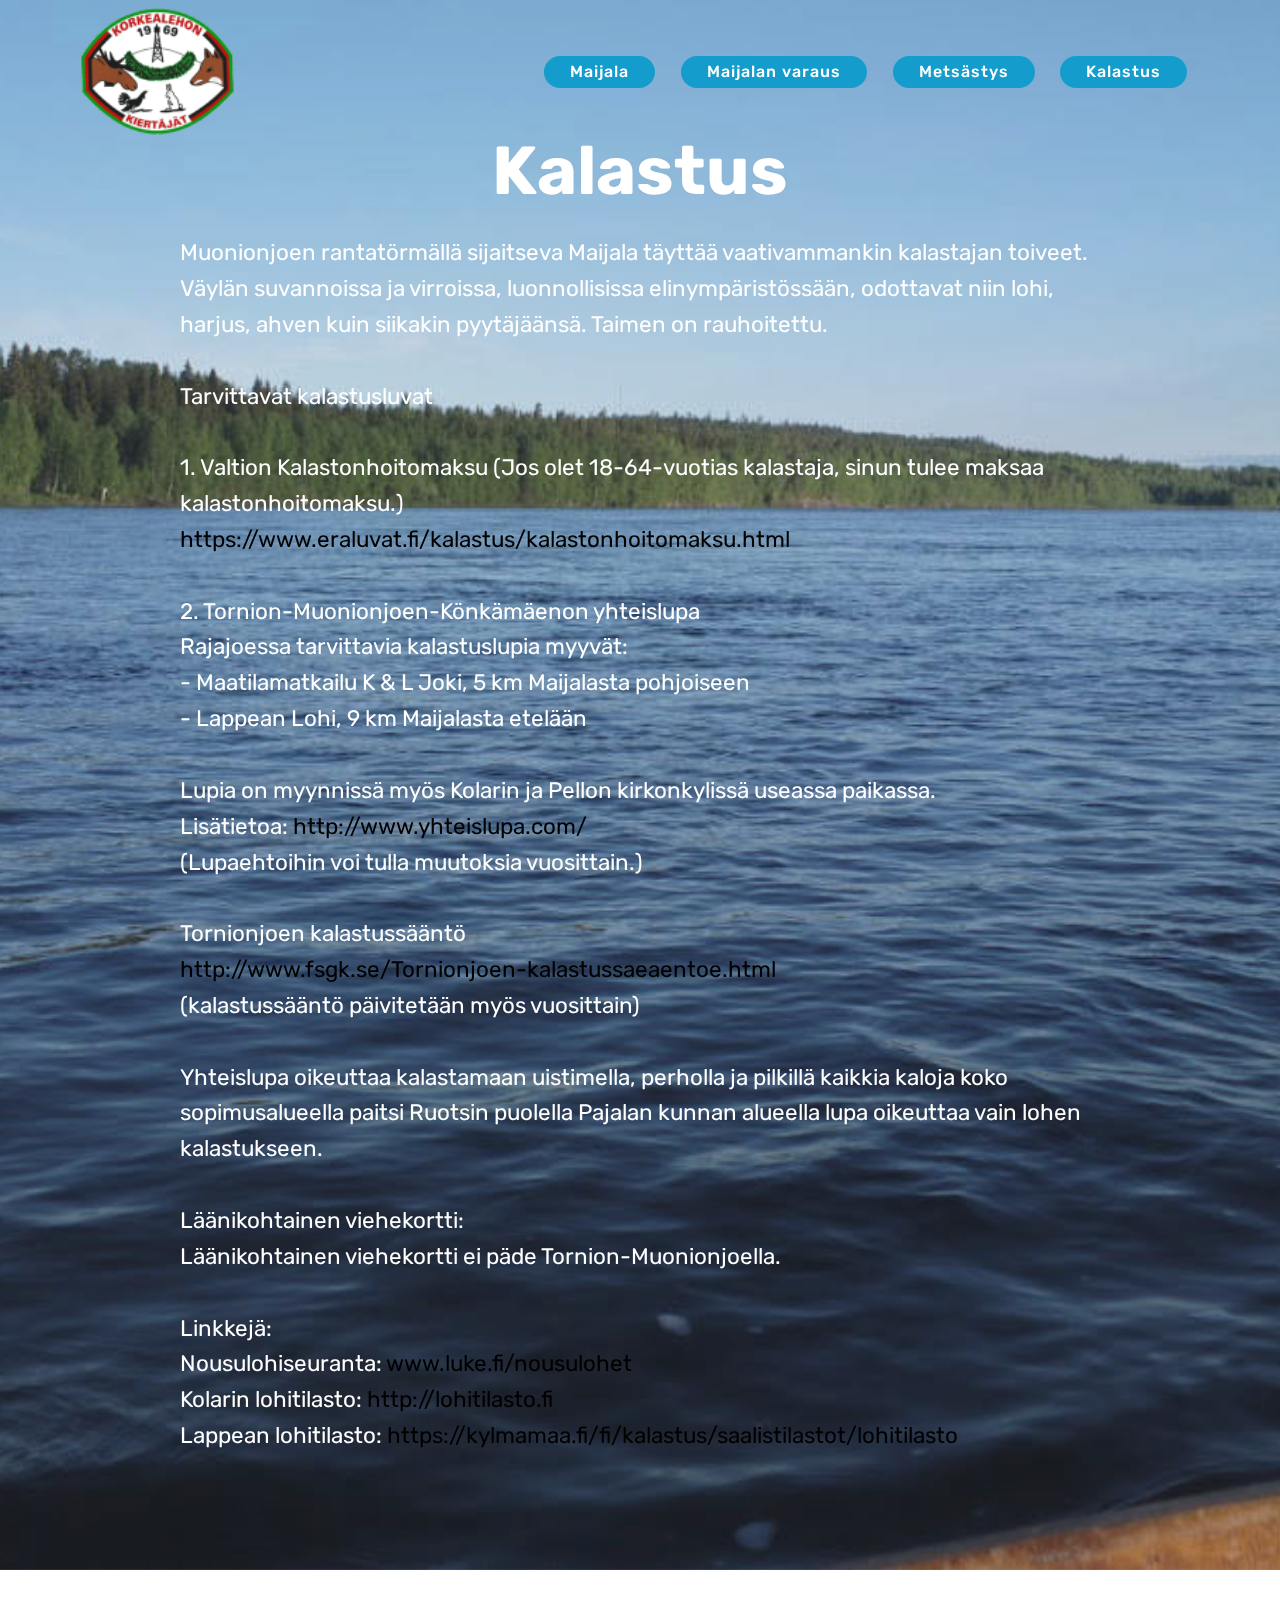
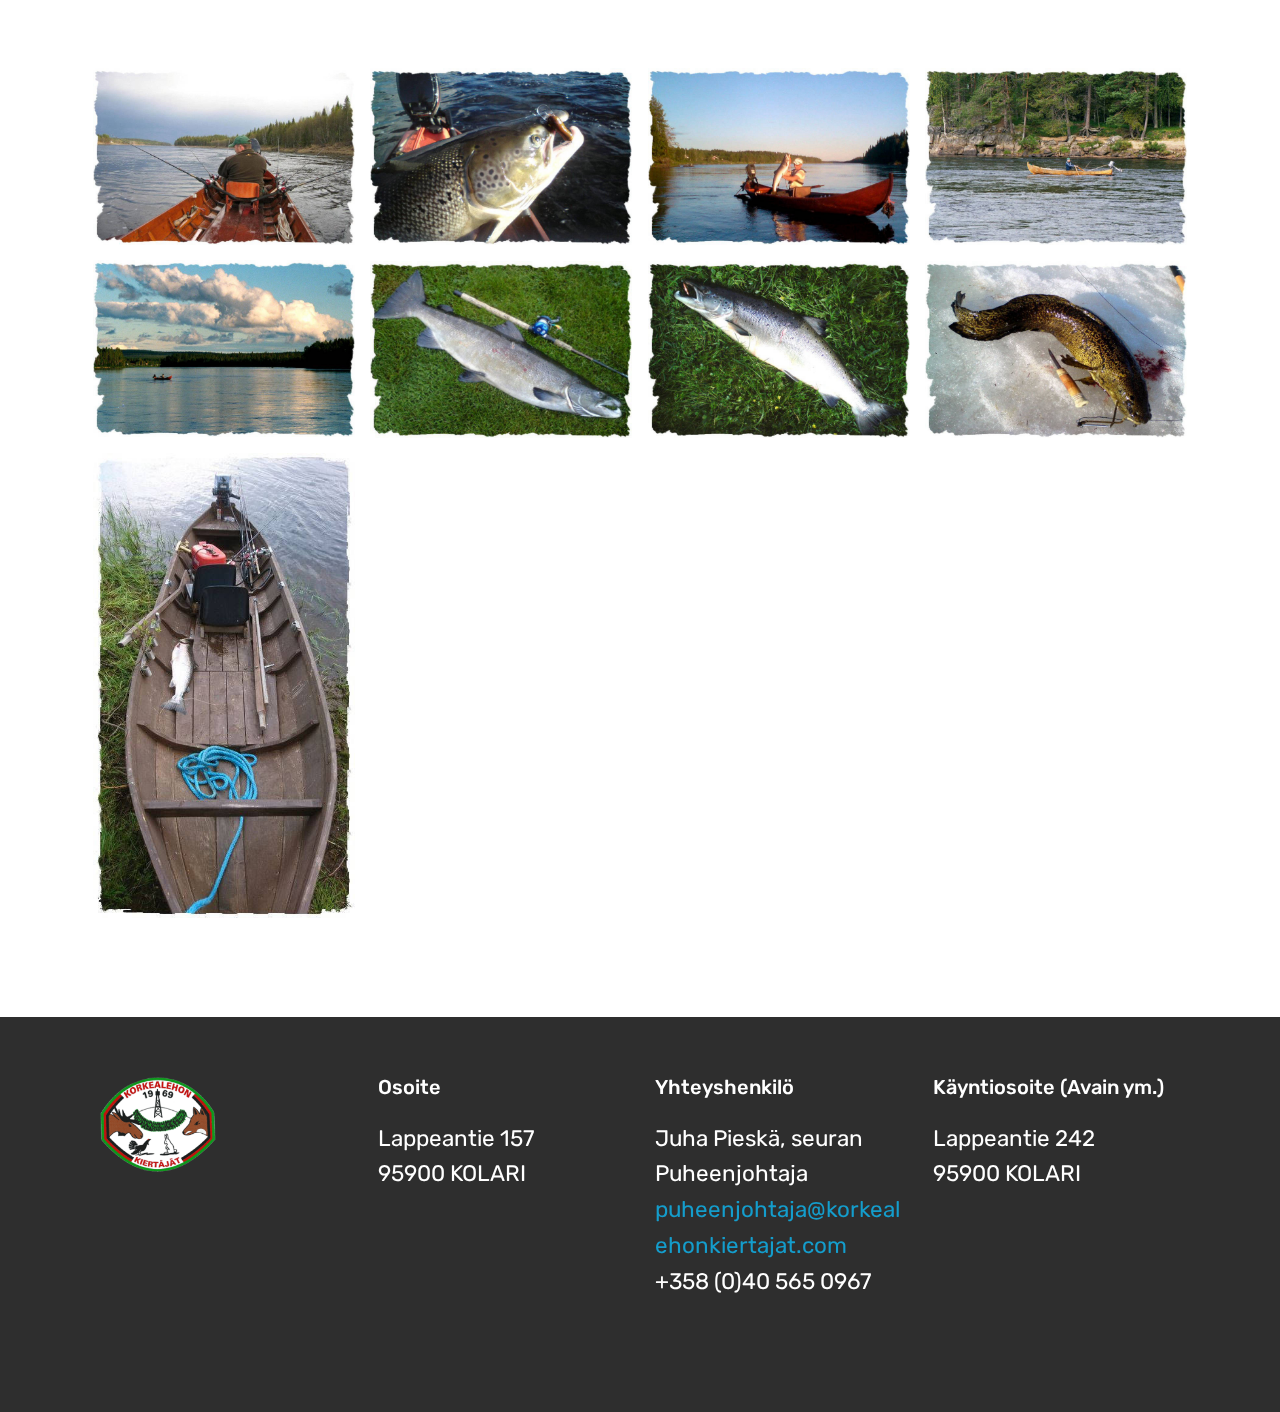
==== kalastus.html @ 5b3daccb "create github pages" ====
<!DOCTYPE html>
<html >
<head>
  <!-- Site made with Mobirise Website Builder v4.7.2, https://mobirise.com -->
  <meta charset="UTF-8">
  <meta http-equiv="X-UA-Compatible" content="IE=edge">
  <meta name="generator" content="Mobirise v4.7.2, mobirise.com">
  <meta name="viewport" content="width=device-width, initial-scale=1, minimum-scale=1">
  <link rel="shortcut icon" href="assets/images/logo2-pieni-110x91.png" type="image/x-icon">
  <meta name="description" content="">
  <title>Kalastus</title>
  <link rel="stylesheet" href="assets/web/assets/mobirise-icons/mobirise-icons.css">
  <link rel="stylesheet" href="assets/tether/tether.min.css">
  <link rel="stylesheet" href="assets/bootstrap/css/bootstrap.min.css">
  <link rel="stylesheet" href="assets/bootstrap/css/bootstrap-grid.min.css">
  <link rel="stylesheet" href="assets/bootstrap/css/bootstrap-reboot.min.css">
  <link rel="stylesheet" href="assets/dropdown/css/style.css">
  <link rel="stylesheet" href="assets/socicon/css/styles.css">
  <link rel="stylesheet" href="assets/theme/css/style.css">
  <link rel="stylesheet" href="assets/gallery/style.css">
  <link rel="stylesheet" href="assets/mobirise/css/mbr-additional.css" type="text/css">
  
  
  
</head>
<body>
  <section class="menu cid-qSCC3oBtjW" once="menu" id="menu1-10">

    

    <nav class="navbar navbar-expand beta-menu navbar-dropdown align-items-center navbar-fixed-top navbar-toggleable-sm bg-color transparent">
        <button class="navbar-toggler navbar-toggler-right" type="button" data-toggle="collapse" data-target="#navbarSupportedContent" aria-controls="navbarSupportedContent" aria-expanded="false" aria-label="Toggle navigation">
            <div class="hamburger">
                <span></span>
                <span></span>
                <span></span>
                <span></span>
            </div>
        </button>
        <div class="menu-logo">
            <div class="navbar-brand">
                <span class="navbar-logo">
                    <a href="index.html">
                         <img src="assets/images/logo2-pieni-110x91.png" alt="Mobirise" title="" style="height: 8rem;">
                    </a>
                </span>
                <span class="navbar-caption-wrap"><a class="navbar-caption text-white display-4" href="https://mobirise.com"></a></span>
            </div>
        </div>
        <div class="collapse navbar-collapse" id="navbarSupportedContent">
            <ul class="navbar-nav nav-dropdown" data-app-modern-menu="true"><li class="nav-item">
                    <a class="nav-link link text-white display-4" href="https://mobirise.com"></a>
                </li>
                <li class="nav-item">
                    <a class="nav-link link text-white display-4" href="https://mobirise.com"></a>
                </li></ul>
            <div class="navbar-buttons mbr-section-btn"><a class="btn btn-sm btn-primary display-4" href="index.html">Maijala</a> <a class="btn btn-sm btn-primary display-4" href="varaus.html">Maijalan varaus</a> <a class="btn btn-sm btn-primary display-4" href="metsastys.html">Metsästys</a> <a class="btn btn-sm btn-primary display-4" href="kalastus.html">Kalastus</a></div>
        </div>
    </nav>
</section>

<section class="engine"><a href="https://mobirise.me/l">free web templates</a></section><section class="cid-qSCC3rkfRb mbr-fullscreen mbr-parallax-background" id="header2-11">

    

    <div class="mbr-overlay" style="opacity: 0.2; background-color: rgb(118, 118, 118);"></div>

    <div class="container align-center">
        <div class="row justify-content-md-center">
            <div class="mbr-white col-md-10">
                <h1 class="mbr-section-title mbr-bold pb-3 mbr-fonts-style display-1"><br>Kalastus</h1>
                
                <p class="mbr-text pb-3 mbr-fonts-style display-7">Muonionjoen rantatörmällä sijaitseva Maijala täyttää vaativammankin kalastajan toiveet. Väylän suvannoissa ja virroissa, luonnollisissa elinympäristössään, odottavat niin lohi, harjus, ahven kuin siikakin pyytäjäänsä. Taimen on rauhoitettu.
<br>
<br>Tarvittavat kalastusluvat
<br>
<br>1. Valtion Kalastonhoitomaksu (Jos olet 18-64-vuotias kalastaja, sinun tulee maksaa kalastonhoitomaksu.)
<br><a href="https://www.eraluvat.fi/kalastus/kalastonhoitomaksu.html " class="text-black">https://www.eraluvat.fi/kalastus/kalastonhoitomaksu.html
</a><br>
<br>2. Tornion-Muonionjoen-Könkämäenon yhteislupa
<br>Rajajoessa tarvittavia kalastuslupia myyvät: 
<br>- Maatilamatkailu K &amp; L Joki, 5 km Maijalasta pohjoiseen 
<br>- Lappean Lohi, 9 km Maijalasta etelään 
<br>
<br>Lupia on myynnissä myös Kolarin ja Pellon kirkonkylissä useassa paikassa. 
<br>Lisätietoa: <a href="http://www.yhteislupa.com" class="text-black">http://www.yhteislupa.com/
</a><br>(Lupaehtoihin voi tulla muutoksia vuosittain.) 
<br>
<br>Tornionjoen kalastussääntö
<br><a href="http://www.fsgk.se/Tornionjoen-kalastussaeaentoe.html " class="text-black">http://www.fsgk.se/Tornionjoen-kalastussaeaentoe.html
</a><br>(kalastussääntö päivitetään myös vuosittain)
<br>
<br>Yhteislupa oikeuttaa kalastamaan uistimella, perholla ja pilkillä kaikkia kaloja koko sopimusalueella paitsi Ruotsin puolella Pajalan kunnan alueella lupa oikeuttaa vain lohen kalastukseen. 
<br>
<br>Läänikohtainen viehekortti: 
<br>Läänikohtainen viehekortti ei päde Tornion-Muonionjoella.
<br>
<br>Linkkejä:
<br>Nousulohiseuranta: <a href="http://www.luke.fi/nousulohet" class="text-black">www.luke.fi/nousulohet
</a><br>Kolarin lohitilasto: <a href="http://lohitilasto.fi" class="text-black">http://lohitilasto.fi</a><br>Lappean lohitilasto:&nbsp;<a href="https://kylmamaa.fi/fi/kalastus/saalistilastot/lohitilasto" class="text-black">https://kylmamaa.fi/fi/kalastus/saalistilastot/lohitilasto</a><a href="http://lohitilasto.fi" class="text-black"><br></a><br></p>
                
            </div>
        </div>
    </div>
    
</section>

<section class="mbr-gallery mbr-slider-carousel cid-qSMGB28yGY" id="gallery1-1e">

    

    <div class="container">
        <div><!-- Filter --><!-- Gallery --><div class="mbr-gallery-row"><div class="mbr-gallery-layout-default"><div><div><div class="mbr-gallery-item mbr-gallery-item--p1" data-video-url="false" data-tags="Animated"><div href="#lb-gallery1-1e" data-slide-to="0" data-toggle="modal"><img src="assets/images/vapaviuhkaw-803x543-800x541.jpg" alt="" title=""><span class="icon-focus"></span></div></div><div class="mbr-gallery-item mbr-gallery-item--p1" data-video-url="false" data-tags="Animated"><div href="#lb-gallery1-1e" data-slide-to="1" data-toggle="modal"><img src="assets/images/h2-802x543-800x542.jpg" alt="" title=""><span class="icon-focus"></span></div></div><div class="mbr-gallery-item mbr-gallery-item--p1" data-video-url="false" data-tags="Animated"><div href="#lb-gallery1-1e" data-slide-to="2" data-toggle="modal"><img src="assets/images/f-802x543-800x542.jpg" alt="" title=""><span class="icon-focus"></span></div></div><div class="mbr-gallery-item mbr-gallery-item--p1" data-video-url="false" data-tags="Animated"><div href="#lb-gallery1-1e" data-slide-to="3" data-toggle="modal"><img src="assets/images/e3-802x543-800x542.jpg" alt="" title=""><span class="icon-focus"></span></div></div><div class="mbr-gallery-item mbr-gallery-item--p1" data-video-url="false" data-tags="Animated"><div href="#lb-gallery1-1e" data-slide-to="4" data-toggle="modal"><img src="assets/images/d-802x543-800x542.jpg" alt="" title=""><span class="icon-focus"></span></div></div><div class="mbr-gallery-item mbr-gallery-item--p1" data-video-url="false" data-tags="Animated"><div href="#lb-gallery1-1e" data-slide-to="5" data-toggle="modal"><img src="assets/images/lohi3-802x543-800x542.jpg" alt="" title=""><span class="icon-focus"></span></div></div><div class="mbr-gallery-item mbr-gallery-item--p1" data-video-url="false" data-tags="Animated"><div href="#lb-gallery1-1e" data-slide-to="6" data-toggle="modal"><img src="assets/images/lohiw-802x543-800x542.jpg" alt="" title=""><span class="icon-focus"></span></div></div><div class="mbr-gallery-item mbr-gallery-item--p1" data-video-url="false" data-tags="Animated"><div href="#lb-gallery1-1e" data-slide-to="7" data-toggle="modal"><img src="assets/images/a3-803x543-800x541.jpg" alt="" title=""><span class="icon-focus"></span></div></div><div class="mbr-gallery-item mbr-gallery-item--p1" data-video-url="false" data-tags="Animated"><div href="#lb-gallery1-1e" data-slide-to="8" data-toggle="modal"><img src="assets/images/whatsapp-image-2017-06-26-at-090653-432x768-432x768.jpg" alt="" title=""><span class="icon-focus"></span></div></div></div></div><div class="clearfix"></div></div></div><!-- Lightbox --><div data-app-prevent-settings="" class="mbr-slider modal fade carousel slide" tabindex="-1" data-keyboard="true" data-interval="false" id="lb-gallery1-1e"><div class="modal-dialog"><div class="modal-content"><div class="modal-body"><div class="carousel-inner"><div class="carousel-item"><img src="assets/images/vapaviuhkaw-803x543.jpg" alt="" title=""></div><div class="carousel-item"><img src="assets/images/h2-802x543.jpg" alt="" title=""></div><div class="carousel-item"><img src="assets/images/f-802x543.jpg" alt="" title=""></div><div class="carousel-item"><img src="assets/images/e3-802x543.jpg" alt="" title=""></div><div class="carousel-item"><img src="assets/images/d-802x543.jpg" alt="" title=""></div><div class="carousel-item"><img src="assets/images/lohi3-802x543.jpg" alt="" title=""></div><div class="carousel-item"><img src="assets/images/lohiw-802x543.jpg" alt="" title=""></div><div class="carousel-item"><img src="assets/images/a3-803x543.jpg" alt="" title=""></div><div class="carousel-item active"><img src="assets/images/whatsapp-image-2017-06-26-at-090653-432x768.jpg" alt="" title=""></div></div><a class="carousel-control carousel-control-prev" role="button" data-slide="prev" href="#lb-gallery1-1e"><span class="mbri-left mbr-iconfont" aria-hidden="true"></span><span class="sr-only">Previous</span></a><a class="carousel-control carousel-control-next" role="button" data-slide="next" href="#lb-gallery1-1e"><span class="mbri-right mbr-iconfont" aria-hidden="true"></span><span class="sr-only">Next</span></a><a class="close" href="#" role="button" data-dismiss="modal"><span class="sr-only">Close</span></a></div></div></div></div></div>
    </div>

</section>

<section class="cid-qSCC3tQPuv" id="footer1-12">

    

    

    <div class="container">
        <div class="media-container-row content text-white">
            <div class="col-12 col-md-3">
                <div class="media-wrap">
                    <a href="https://mobirise.com/">
                        <img src="assets/images/logo2-pieni-192x159.png" alt="Mobirise" title="">
                    </a>
                </div>
            </div>
            <div class="col-12 col-md-3 mbr-fonts-style display-7">
                <h5 class="pb-3">Osoite</h5>
                <p class="mbr-text">Lappeantie 157
<br>95900 KOLARI</p>
            </div>
            <div class="col-12 col-md-3 mbr-fonts-style display-7">
                <h5 class="pb-3">Yhteyshenkilö</h5>
                <p class="mbr-text">Juha Pieskä, seuran Puheenjohtaja<br><a href="mailto:puhenjohtaja@korkealehonkiertajat.com">puheenjohtaja@korkealehonkiertajat.com</a><br>+358 (0)40 565 0967<br><br></p>
            </div>
            <div class="col-12 col-md-3 mbr-fonts-style display-7">
                <h5 class="pb-3">Käyntiosoite (Avain ym.)</h5>
                <p class="mbr-text">Lappeantie 242
<br>95900 KOLARI<br><br></p>
            </div>
        </div>
        
    </div>
</section>


  <script src="assets/web/assets/jquery/jquery.min.js"></script>
  <script src="assets/popper/popper.min.js"></script>
  <script src="assets/tether/tether.min.js"></script>
  <script src="assets/bootstrap/js/bootstrap.min.js"></script>
  <script src="assets/smoothscroll/smooth-scroll.js"></script>
  <script src="assets/dropdown/js/script.min.js"></script>
  <script src="assets/touchswipe/jquery.touch-swipe.min.js"></script>
  <script src="assets/masonry/masonry.pkgd.min.js"></script>
  <script src="assets/imagesloaded/imagesloaded.pkgd.min.js"></script>
  <script src="assets/bootstrapcarouselswipe/bootstrap-carousel-swipe.js"></script>
  <script src="assets/vimeoplayer/jquery.mb.vimeo_player.js"></script>
  <script src="assets/parallax/jarallax.min.js"></script>
  <script src="assets/theme/js/script.js"></script>
  <script src="assets/gallery/player.min.js"></script>
  <script src="assets/gallery/script.js"></script>
  <script src="assets/slidervideo/script.js"></script>
  
  
</body>
</html>
---- assets/web/assets/mobirise-icons/mobirise-icons.css ----
@font-face {
  font-family: 'MobiriseIcons';
  src:  url('mobirise-icons.eot?spat4u');
  src:  url('mobirise-icons.eot?spat4u#iefix') format('embedded-opentype'),
    url('mobirise-icons.ttf?spat4u') format('truetype'),
    url('mobirise-icons.woff?spat4u') format('woff'),
    url('mobirise-icons.svg?spat4u#MobiriseIcons') format('svg');
  font-weight: normal;
  font-style: normal;
}

[class^="mbri-"], [class*=" mbri-"] {
  /* use !important to prevent issues with browser extensions that change fonts */
  font-family: MobiriseIcons !important;
  speak: none;
  font-style: normal;
  font-weight: normal;
  font-variant: normal;
  text-transform: none;
  line-height: 1;

  /* Better Font Rendering =========== */
  -webkit-font-smoothing: antialiased;
  -moz-osx-font-smoothing: grayscale;
}

.mbri-add-submenu:before {
  content: "\e900";
}
.mbri-alert:before {
  content: "\e901";
}
.mbri-align-center:before {
  content: "\e902";
}
.mbri-align-justify:before {
  content: "\e903";
}
.mbri-align-left:before {
  content: "\e904";
}
.mbri-align-right:before {
  content: "\e905";
}
.mbri-android:before {
  content: "\e906";
}
.mbri-apple:before {
  content: "\e907";
}
.mbri-arrow-down:before {
  content: "\e908";
}
.mbri-arrow-next:before {
  content: "\e909";
}
.mbri-arrow-prev:before {
  content: "\e90a";
}
.mbri-arrow-up:before {
  content: "\e90b";
}
.mbri-bold:before {
  content: "\e90c";
}
.mbri-bookmark:before {
  content: "\e90d";
}
.mbri-bootstrap:before {
  content: "\e90e";
}
.mbri-briefcase:before {
  content: "\e90f";
}
.mbri-browse:before {
  content: "\e910";
}
.mbri-bulleted-list:before {
  content: "\e911";
}
.mbri-calendar:before {
  content: "\e912";
}
.mbri-camera:before {
  content: "\e913";
}
.mbri-cart-add:before {
  content: "\e914";
}
.mbri-cart-full:before {
  content: "\e915";
}
.mbri-cash:before {
  content: "\e916";
}
.mbri-change-style:before {
  content: "\e917";
}
.mbri-chat:before {
  content: "\e918";
}
.mbri-clock:before {
  content: "\e919";
}
.mbri-close:before {
  content: "\e91a";
}
.mbri-cloud:before {
  content: "\e91b";
}
.mbri-code:before {
  content: "\e91c";
}
.mbri-contact-form:before {
  content: "\e91d";
}
.mbri-credit-card:before {
  content: "\e91e";
}
.mbri-cursor-click:before {
  content: "\e91f";
}
.mbri-cust-feedback:before {
  content: "\e920";
}
.mbri-database:before {
  content: "\e921";
}
.mbri-delivery:before {
  content: "\e922";
}
.mbri-desktop:before {
  content: "\e923";
}
.mbri-devices:before {
  content: "\e924";
}
.mbri-down:before {
  content: "\e925";
}
.mbri-download:before {
  content: "\e989";
}
.mbri-drag-n-drop:before {
  content: "\e927";
}
.mbri-drag-n-drop2:before {
  content: "\e928";
}
.mbri-edit:before {
  content: "\e929";
}
.mbri-edit2:before {
  content: "\e92a";
}
.mbri-error:before {
  content: "\e92b";
}
.mbri-extension:before {
  content: "\e92c";
}
.mbri-features:before {
  content: "\e92d";
}
.mbri-file:before {
  content: "\e92e";
}
.mbri-flag:before {
  content: "\e92f";
}
.mbri-folder:before {
  content: "\e930";
}
.mbri-gift:before {
  content: "\e931";
}
.mbri-github:before {
  content: "\e932";
}
.mbri-globe:before {
  content: "\e933";
}
.mbri-globe-2:before {
  content: "\e934";
}
.mbri-growing-chart:before {
  content: "\e935";
}
.mbri-hearth:before {
  content: "\e936";
}
.mbri-help:before {
  content: "\e937";
}
.mbri-home:before {
  content: "\e938";
}
.mbri-hot-cup:before {
  content: "\e939";
}
.mbri-idea:before {
  content: "\e93a";
}
.mbri-image-gallery:before {
  content: "\e93b";
}
.mbri-image-slider:before {
  content: "\e93c";
}
.mbri-info:before {
  content: "\e93d";
}
.mbri-italic:before {
  content: "\e93e";
}
.mbri-key:before {
  content: "\e93f";
}
.mbri-laptop:before {
  content: "\e940";
}
.mbri-layers:before {
  content: "\e941";
}
.mbri-left-right:before {
  content: "\e942";
}
.mbri-left:before {
  content: "\e943";
}
.mbri-letter:before {
  content: "\e944";
}
.mbri-like:before {
  content: "\e945";
}
.mbri-link:before {
  content: "\e946";
}
.mbri-lock:before {
  content: "\e947";
}
.mbri-login:before {
  content: "\e948";
}
.mbri-logout:before {
  content: "\e949";
}
.mbri-magic-stick:before {
  content: "\e94a";
}
.mbri-map-pin:before {
  content: "\e94b";
}
.mbri-menu:before {
  content: "\e94c";
}
.mbri-mobile:before {
  content: "\e94d";
}
.mbri-mobile2:before {
  content: "\e94e";
}
.mbri-mobirise:before {
  content: "\e94f";
}
.mbri-more-horizontal:before {
  content: "\e950";
}
.mbri-more-vertical:before {
  content: "\e951";
}
.mbri-music:before {
  content: "\e952";
}
.mbri-new-file:before {
  content: "\e953";
}
.mbri-numbered-list:before {
  content: "\e954";
}
.mbri-opened-folder:before {
  content: "\e955";
}
.mbri-pages:before {
  content: "\e956";
}
.mbri-paper-plane:before {
  content: "\e957";
}
.mbri-paperclip:before {
  content: "\e958";
}
.mbri-photo:before {
  content: "\e959";
}
.mbri-photos:before {
  content: "\e95a";
}
.mbri-pin:before {
  content: "\e95b";
}
.mbri-play:before {
  content: "\e95c";
}
.mbri-plus:before {
  content: "\e95d";
}
.mbri-preview:before {
  content: "\e95e";
}
.mbri-print:before {
  content: "\e95f";
}
.mbri-protect:before {
  content: "\e960";
}
.mbri-question:before {
  content: "\e961";
}
.mbri-quote-left:before {
  content: "\e962";
}
.mbri-quote-right:before {
  content: "\e963";
}
.mbri-refresh:before {
  content: "\e964";
}
.mbri-responsive:before {
  content: "\e965";
}
.mbri-right:before {
  content: "\e966";
}
.mbri-rocket:before {
  content: "\e967";
}
.mbri-sad-face:before {
  content: "\e968";
}
.mbri-sale:before {
  content: "\e969";
}
.mbri-save:before {
  content: "\e96a";
}
.mbri-search:before {
  content: "\e96b";
}
.mbri-setting:before {
  content: "\e96c";
}
.mbri-setting2:before {
  content: "\e96d";
}
.mbri-setting3:before {
  content: "\e96e";
}
.mbri-share:before {
  content: "\e96f";
}
.mbri-shopping-bag:before {
  content: "\e970";
}
.mbri-shopping-basket:before {
  content: "\e971";
}
.mbri-shopping-cart:before {
  content: "\e972";
}
.mbri-sites:before {
  content: "\e973";
}
.mbri-smile-face:before {
  content: "\e974";
}
.mbri-speed:before {
  content: "\e975";
}
.mbri-star:before {
  content: "\e976";
}
.mbri-success:before {
  content: "\e977";
}
.mbri-sun:before {
  content: "\e978";
}
.mbri-sun2:before {
  content: "\e979";
}
.mbri-tablet:before {
  content: "\e97a";
}
.mbri-tablet-vertical:before {
  content: "\e97b";
}
.mbri-target:before {
  content: "\e97c";
}
.mbri-timer:before {
  content: "\e97d";
}
.mbri-to-ftp:before {
  content: "\e97e";
}
.mbri-to-local-drive:before {
  content: "\e97f";
}
.mbri-touch-swipe:before {
  content: "\e980";
}
.mbri-touch:before {
  content: "\e981";
}
.mbri-trash:before {
  content: "\e982";
}
.mbri-underline:before {
  content: "\e983";
}
.mbri-unlink:before {
  content: "\e984";
}
.mbri-unlock:before {
  content: "\e985";
}
.mbri-up-down:before {
  content: "\e986";
}
.mbri-up:before {
  content: "\e987";
}
.mbri-update:before {
  content: "\e988";
}
.mbri-upload:before {
 content: "\e926"; 
}
.mbri-user:before {
  content: "\e98a";
}
.mbri-user2:before {
  content: "\e98b";
}
.mbri-users:before {
  content: "\e98c";
}
.mbri-video:before {
  content: "\e98d";
}
.mbri-video-play:before {
  content: "\e98e";
}
.mbri-watch:before {
  content: "\e98f";
}
.mbri-website-theme:before {
  content: "\e990";
}
.mbri-wifi:before {
  content: "\e991";
}
.mbri-windows:before {
  content: "\e992";
}
.mbri-zoom-out:before {
  content: "\e993";
}
.mbri-redo:before {
  content: "\e994";
}
.mbri-undo:before {
  content: "\e995";
}
---- assets/dropdown/css/style.css ----
.navbar-dropdown {
  left: 0;
  padding: 0;
  position: absolute;
  right: 0;
  top: 0;
  transition: all 0.45s ease;
  z-index: 1030;
  background: #282828; }
  .navbar-dropdown .navbar-logo {
    margin-right: 0.8rem;
    transition: margin 0.3s ease-in-out;
    vertical-align: middle; }
    .navbar-dropdown .navbar-logo img {
      height: 3.125rem;
      transition: all 0.3s ease-in-out; }
    .navbar-dropdown .navbar-logo.mbr-iconfont {
      font-size: 3.125rem;
      line-height: 3.125rem; }
  .navbar-dropdown .navbar-caption {
    font-weight: 700;
    white-space: normal;
    vertical-align: -4px;
    line-height: 3.125rem !important; }
    .navbar-dropdown .navbar-caption, .navbar-dropdown .navbar-caption:hover {
      color: inherit;
      text-decoration: none; }
  .navbar-dropdown .mbr-iconfont + .navbar-caption {
    vertical-align: -1px; }
  .navbar-dropdown.navbar-fixed-top {
    position: fixed; }
  .navbar-dropdown .navbar-brand span {
    vertical-align: -4px; }
  .navbar-dropdown.bg-color.transparent {
    background: none; }
  .navbar-dropdown.navbar-short .navbar-brand {
    padding: 0.625rem 0; }
    .navbar-dropdown.navbar-short .navbar-brand span {
      vertical-align: -1px; }
  .navbar-dropdown.navbar-short .navbar-caption {
    line-height: 2.375rem !important;
    vertical-align: -2px; }
  .navbar-dropdown.navbar-short .navbar-logo {
    margin-right: 0.5rem; }
    .navbar-dropdown.navbar-short .navbar-logo img {
      height: 2.375rem; }
    .navbar-dropdown.navbar-short .navbar-logo.mbr-iconfont {
      font-size: 2.375rem;
      line-height: 2.375rem; }
  .navbar-dropdown.navbar-short .mbr-table-cell {
    height: 3.625rem; }
  .navbar-dropdown .navbar-close {
    left: 0.6875rem;
    position: fixed;
    top: 0.75rem;
    z-index: 1000; }
  .navbar-dropdown .hamburger-icon {
    content: "";
    display: inline-block;
    vertical-align: middle;
    width: 16px;
    -webkit-box-shadow: 0 -6px 0 1px #282828,0 0 0 1px #282828,0 6px 0 1px #282828;
    -moz-box-shadow: 0 -6px 0 1px #282828,0 0 0 1px #282828,0 6px 0 1px #282828;
    box-shadow: 0 -6px 0 1px #282828,0 0 0 1px #282828,0 6px 0 1px #282828; }

.dropdown-menu .dropdown-toggle[data-toggle="dropdown-submenu"]::after {
  border-bottom: 0.35em solid transparent;
  border-left: 0.35em solid;
  border-right: 0;
  border-top: 0.35em solid transparent;
  margin-left: 0.3rem; }

.dropdown-menu .dropdown-item:focus {
  outline: 0; }

.nav-dropdown {
  font-size: 0.75rem;
  font-weight: 500;
  height: auto !important; }
  .nav-dropdown .nav-btn {
    padding-left: 1rem; }
  .nav-dropdown .link {
    margin: .667em 1.667em;
    font-weight: 500;
    padding: 0;
    transition: color .2s ease-in-out; }
    .nav-dropdown .link.dropdown-toggle {
      margin-right: 2.583em; }
      .nav-dropdown .link.dropdown-toggle::after {
        margin-left: .25rem;
        border-top: 0.35em solid;
        border-right: 0.35em solid transparent;
        border-left: 0.35em solid transparent;
        border-bottom: 0; }
      .nav-dropdown .link.dropdown-toggle[aria-expanded="true"] {
        margin: 0;
        padding: 0.667em 3.263em  0.667em 1.667em; }
  .nav-dropdown .link::after,
  .nav-dropdown .dropdown-item::after {
    color: inherit; }
  .nav-dropdown .btn {
    font-size: 0.75rem;
    font-weight: 700;
    letter-spacing: 0;
    margin-bottom: 0;
    padding-left: 1.25rem;
    padding-right: 1.25rem; }
  .nav-dropdown .dropdown-menu {
    border-radius: 0;
    border: 0;
    left: 0;
    margin: 0;
    padding-bottom: 1.25rem;
    padding-top: 1.25rem;
    position: relative; }
  .nav-dropdown .dropdown-submenu {
    margin-left: 0.125rem;
    top: 0; }
  .nav-dropdown .dropdown-item {
    font-weight: 500;
    line-height: 2;
    padding: 0.3846em 4.615em 0.3846em 1.5385em;
    position: relative;
    transition: color .2s ease-in-out, background-color .2s ease-in-out; }
    .nav-dropdown .dropdown-item::after {
      margin-top: -0.3077em;
      position: absolute;
      right: 1.1538em;
      top: 50%; }
    .nav-dropdown .dropdown-item:focus, .nav-dropdown .dropdown-item:hover {
      background: none; }

@media (max-width: 767px) {
  .nav-dropdown.navbar-toggleable-sm {
    bottom: 0;
    display: none;
    left: 0;
    overflow-x: hidden;
    position: fixed;
    top: 0;
    transform: translateX(-100%);
    -ms-transform: translateX(-100%);
    -webkit-transform: translateX(-100%);
    width: 18.75rem;
    z-index: 999; } }
.nav-dropdown.navbar-toggleable-xl {
  bottom: 0;
  display: none;
  left: 0;
  overflow-x: hidden;
  position: fixed;
  top: 0;
  transform: translateX(-100%);
  -ms-transform: translateX(-100%);
  -webkit-transform: translateX(-100%);
  width: 18.75rem;
  z-index: 999; }

.nav-dropdown-sm {
  display: block !important;
  overflow-x: hidden;
  overflow: auto;
  padding-top: 3.875rem; }
  .nav-dropdown-sm::after {
    content: "";
    display: block;
    height: 3rem;
    width: 100%; }
  .nav-dropdown-sm.collapse.in ~ .navbar-close {
    display: block !important; }
  .nav-dropdown-sm.collapsing, .nav-dropdown-sm.collapse.in {
    transform: translateX(0);
    -ms-transform: translateX(0);
    -webkit-transform: translateX(0);
    transition: all 0.25s ease-out;
    -webkit-transition: all 0.25s ease-out;
    background: #282828; }
  .nav-dropdown-sm.collapsing[aria-expanded="false"] {
    transform: translateX(-100%);
    -ms-transform: translateX(-100%);
    -webkit-transform: translateX(-100%); }
  .nav-dropdown-sm .nav-item {
    display: block;
    margin-left: 0 !important;
    padding-left: 0; }
  .nav-dropdown-sm .link,
  .nav-dropdown-sm .dropdown-item {
    border-top: 1px dotted rgba(255, 255, 255, 0.1);
    font-size: 0.8125rem;
    line-height: 1.6;
    margin: 0 !important;
    padding: 0.875rem 2.4rem 0.875rem 1.5625rem !important;
    position: relative;
    white-space: normal; }
    .nav-dropdown-sm .link:focus, .nav-dropdown-sm .link:hover,
    .nav-dropdown-sm .dropdown-item:focus,
    .nav-dropdown-sm .dropdown-item:hover {
      background: rgba(0, 0, 0, 0.2) !important;
      color: #c0a375; }
  .nav-dropdown-sm .nav-btn {
    position: relative;
    padding: 1.5625rem 1.5625rem 0 1.5625rem; }
    .nav-dropdown-sm .nav-btn::before {
      border-top: 1px dotted rgba(255, 255, 255, 0.1);
      content: "";
      left: 0;
      position: absolute;
      top: 0;
      width: 100%; }
    .nav-dropdown-sm .nav-btn + .nav-btn {
      padding-top: 0.625rem; }
      .nav-dropdown-sm .nav-btn + .nav-btn::before {
        display: none; }
  .nav-dropdown-sm .btn {
    padding: 0.625rem 0; }
  .nav-dropdown-sm .dropdown-toggle[data-toggle="dropdown-submenu"]::after {
    margin-left: .25rem;
    border-top: 0.35em solid;
    border-right: 0.35em solid transparent;
    border-left: 0.35em solid transparent;
    border-bottom: 0; }
  .nav-dropdown-sm .dropdown-toggle[data-toggle="dropdown-submenu"][aria-expanded="true"]::after {
    border-top: 0;
    border-right: 0.35em solid transparent;
    border-left: 0.35em solid transparent;
    border-bottom: 0.35em solid; }
  .nav-dropdown-sm .dropdown-menu {
    margin: 0;
    padding: 0;
    position: relative;
    top: 0;
    left: 0;
    width: 100%;
    border: 0;
    float: none;
    border-radius: 0;
    background: none; }
  .nav-dropdown-sm .dropdown-submenu {
    left: 100%;
    margin-left: 0.125rem;
    margin-top: -1.25rem;
    top: 0; }

.navbar-toggleable-sm .nav-dropdown .dropdown-menu {
  position: absolute; }

.navbar-toggleable-sm .nav-dropdown .dropdown-submenu {
  left: 100%;
  margin-left: 0.125rem;
  margin-top: -1.25rem;
  top: 0; }

.navbar-toggleable-sm.opened .nav-dropdown .dropdown-menu {
  position: relative; }

.navbar-toggleable-sm.opened .nav-dropdown .dropdown-submenu {
  left: 0;
  margin-left: 00rem;
  margin-top: 0rem;
  top: 0; }

.is-builder .nav-dropdown.collapsing {
  transition: none !important; }

/*# sourceMappingURL=style.css.map */
---- assets/socicon/css/styles.css ----
@charset "UTF-8";

@font-face {
  font-family: "socicon";
  src:url("../fonts/socicon.eot");
  src:url("../fonts/socicon.eot?#iefix") format("embedded-opentype"),
    url("../fonts/socicon.woff") format("woff"),
    url("../fonts/socicon.ttf") format("truetype"),
    url("../fonts/socicon.svg#socicon") format("svg");
  font-weight: normal;
  font-style: normal;

}

[data-icon]:before {
  font-family: "socicon" !important;
  content: attr(data-icon);
  font-style: normal !important;
  font-weight: normal !important;
  font-variant: normal !important;
  text-transform: none !important;
  speak: none;
  line-height: 1;
  -webkit-font-smoothing: antialiased;
  -moz-osx-font-smoothing: grayscale;
}

[class^="socicon-"]:before,
[class*=" socicon-"]:before {
  font-family: "socicon" !important;
  font-style: normal !important;
  font-weight: normal !important;
  font-variant: normal !important;
  text-transform: none !important;
  speak: none;
  line-height: 1;
  -webkit-font-smoothing: antialiased;
  -moz-osx-font-smoothing: grayscale;
}

.socicon-modelmayhem:before {
  content: "\e000";
}
.socicon-mixcloud:before {
  content: "\e001";
}
.socicon-drupal:before {
  content: "\e002";
}
.socicon-swarm:before {
  content: "\e003";
}
.socicon-istock:before {
  content: "\e004";
}
.socicon-yammer:before {
  content: "\e005";
}
.socicon-ello:before {
  content: "\e006";
}
.socicon-stackoverflow:before {
  content: "\e007";
}
.socicon-persona:before {
  content: "\e008";
}
.socicon-triplej:before {
  content: "\e009";
}
.socicon-houzz:before {
  content: "\e00a";
}
.socicon-rss:before {
  content: "\e00b";
}
.socicon-paypal:before {
  content: "\e00c";
}
.socicon-odnoklassniki:before {
  content: "\e00d";
}
.socicon-airbnb:before {
  content: "\e00e";
}
.socicon-periscope:before {
  content: "\e00f";
}
.socicon-outlook:before {
  content: "\e010";
}
.socicon-coderwall:before {
  content: "\e011";
}
.socicon-tripadvisor:before {
  content: "\e012";
}
.socicon-appnet:before {
  content: "\e013";
}
.socicon-goodreads:before {
  content: "\e014";
}
.socicon-tripit:before {
  content: "\e015";
}
.socicon-lanyrd:before {
  content: "\e016";
}
.socicon-slideshare:before {
  content: "\e017";
}
.socicon-buffer:before {
  content: "\e018";
}
.socicon-disqus:before {
  content: "\e019";
}
.socicon-vkontakte:before {
  content: "\e01a";
}
.socicon-whatsapp:before {
  content: "\e01b";
}
.socicon-patreon:before {
  content: "\e01c";
}
.socicon-storehouse:before {
  content: "\e01d";
}
.socicon-pocket:before {
  content: "\e01e";
}
.socicon-mail:before {
  content: "\e01f";
}
.socicon-blogger:before {
  content: "\e020";
}
.socicon-technorati:before {
  content: "\e021";
}
.socicon-reddit:before {
  content: "\e022";
}
.socicon-dribbble:before {
  content: "\e023";
}
.socicon-stumbleupon:before {
  content: "\e024";
}
.socicon-digg:before {
  content: "\e025";
}
.socicon-envato:before {
  content: "\e026";
}
.socicon-behance:before {
  content: "\e027";
}
.socicon-delicious:before {
  content: "\e028";
}
.socicon-deviantart:before {
  content: "\e029";
}
.socicon-forrst:before {
  content: "\e02a";
}
.socicon-play:before {
  content: "\e02b";
}
.socicon-zerply:before {
  content: "\e02c";
}
.socicon-wikipedia:before {
  content: "\e02d";
}
.socicon-apple:before {
  content: "\e02e";
}
.socicon-flattr:before {
  content: "\e02f";
}
.socicon-github:before {
  content: "\e030";
}
.socicon-renren:before {
  content: "\e031";
}
.socicon-friendfeed:before {
  content: "\e032";
}
.socicon-newsvine:before {
  content: "\e033";
}
.socicon-identica:before {
  content: "\e034";
}
.socicon-bebo:before {
  content: "\e035";
}
.socicon-zynga:before {
  content: "\e036";
}
.socicon-steam:before {
  content: "\e037";
}
.socicon-xbox:before {
  content: "\e038";
}
.socicon-windows:before {
  content: "\e039";
}
.socicon-qq:before {
  content: "\e03a";
}
.socicon-douban:before {
  content: "\e03b";
}
.socicon-meetup:before {
  content: "\e03c";
}
.socicon-playstation:before {
  content: "\e03d";
}
.socicon-android:before {
  content: "\e03e";
}
.socicon-snapchat:before {
  content: "\e03f";
}
.socicon-twitter:before {
  content: "\e040";
}
.socicon-facebook:before {
  content: "\e041";
}
.socicon-googleplus:before {
  content: "\e042";
}
.socicon-pinterest:before {
  content: "\e043";
}
.socicon-foursquare:before {
  content: "\e044";
}
.socicon-yahoo:before {
  content: "\e045";
}
.socicon-skype:before {
  content: "\e046";
}
.socicon-yelp:before {
  content: "\e047";
}
.socicon-feedburner:before {
  content: "\e048";
}
.socicon-linkedin:before {
  content: "\e049";
}
.socicon-viadeo:before {
  content: "\e04a";
}
.socicon-xing:before {
  content: "\e04b";
}
.socicon-myspace:before {
  content: "\e04c";
}
.socicon-soundcloud:before {
  content: "\e04d";
}
.socicon-spotify:before {
  content: "\e04e";
}
.socicon-grooveshark:before {
  content: "\e04f";
}
.socicon-lastfm:before {
  content: "\e050";
}
.socicon-youtube:before {
  content: "\e051";
}
.socicon-vimeo:before {
  content: "\e052";
}
.socicon-dailymotion:before {
  content: "\e053";
}
.socicon-vine:before {
  content: "\e054";
}
.socicon-flickr:before {
  content: "\e055";
}
.socicon-500px:before {
  content: "\e056";
}
.socicon-wordpress:before {
  content: "\e058";
}
.socicon-tumblr:before {
  content: "\e059";
}
.socicon-twitch:before {
  content: "\e05a";
}
.socicon-8tracks:before {
  content: "\e05b";
}
.socicon-amazon:before {
  content: "\e05c";
}
.socicon-icq:before {
  content: "\e05d";
}
.socicon-smugmug:before {
  content: "\e05e";
}
.socicon-ravelry:before {
  content: "\e05f";
}
.socicon-weibo:before {
  content: "\e060";
}
.socicon-baidu:before {
  content: "\e061";
}
.socicon-angellist:before {
  content: "\e062";
}
.socicon-ebay:before {
  content: "\e063";
}
.socicon-imdb:before {
  content: "\e064";
}
.socicon-stayfriends:before {
  content: "\e065";
}
.socicon-residentadvisor:before {
  content: "\e066";
}
.socicon-google:before {
  content: "\e067";
}
.socicon-yandex:before {
  content: "\e068";
}
.socicon-sharethis:before {
  content: "\e069";
}
.socicon-bandcamp:before {
  content: "\e06a";
}
.socicon-itunes:before {
  content: "\e06b";
}
.socicon-deezer:before {
  content: "\e06c";
}
.socicon-telegram:before {
  content: "\e06e";
}
.socicon-openid:before {
  content: "\e06f";
}
.socicon-amplement:before {
  content: "\e070";
}
.socicon-viber:before {
  content: "\e071";
}
.socicon-zomato:before {
  content: "\e072";
}
.socicon-draugiem:before {
  content: "\e074";
}
.socicon-endomodo:before {
  content: "\e075";
}
.socicon-filmweb:before {
  content: "\e076";
}
.socicon-stackexchange:before {
  content: "\e077";
}
.socicon-wykop:before {
  content: "\e078";
}
.socicon-teamspeak:before {
  content: "\e079";
}
.socicon-teamviewer:before {
  content: "\e07a";
}
.socicon-ventrilo:before {
  content: "\e07b";
}
.socicon-younow:before {
  content: "\e07c";
}
.socicon-raidcall:before {
  content: "\e07d";
}
.socicon-mumble:before {
  content: "\e07e";
}
.socicon-medium:before {
  content: "\e06d";
}
.socicon-bebee:before {
  content: "\e07f";
}
.socicon-hitbox:before {
  content: "\e080";
}
.socicon-reverbnation:before {
  content: "\e081";
}
.socicon-formulr:before {
  content: "\e082";
}
.socicon-instagram:before {
  content: "\e057";
}
.socicon-battlenet:before {
  content: "\e083";
}
.socicon-chrome:before {
  content: "\e084";
}
.socicon-discord:before {
  content: "\e086";
}
.socicon-issuu:before {
  content: "\e087";
}
.socicon-macos:before {
  content: "\e088";
}
.socicon-firefox:before {
  content: "\e089";
}
.socicon-opera:before {
  content: "\e08d";
}
.socicon-keybase:before {
  content: "\e090";
}
.socicon-alliance:before {
  content: "\e091";
}
.socicon-livejournal:before {
  content: "\e092";
}
.socicon-googlephotos:before {
  content: "\e093";
}
.socicon-horde:before {
  content: "\e094";
}
.socicon-etsy:before {
  content: "\e095";
}
.socicon-zapier:before {
  content: "\e096";
}
.socicon-google-scholar:before {
  content: "\e097";
}
.socicon-researchgate:before {
  content: "\e098";
}
.socicon-wechat:before {
  content: "\e099";
}
.socicon-strava:before {
  content: "\e09a";
}
.socicon-line:before {
  content: "\e09b";
}
.socicon-lyft:before {
  content: "\e09c";
}
.socicon-uber:before {
  content: "\e09d";
}
.socicon-songkick:before {
  content: "\e09e";
}
.socicon-viewbug:before {
  content: "\e09f";
}
.socicon-googlegroups:before {
  content: "\e0a0";
}
.socicon-quora:before {
  content: "\e073";
}
.socicon-diablo:before {
  content: "\e085";
}
.socicon-blizzard:before {
  content: "\e0a1";
}
.socicon-hearthstone:before {
  content: "\e08b";
}
.socicon-heroes:before {
  content: "\e08a";
}
.socicon-overwatch:before {
  content: "\e08c";
}
.socicon-warcraft:before {
  content: "\e08e";
}
.socicon-starcraft:before {
  content: "\e08f";
}
.socicon-beam:before {
  content: "\e0a2";
}
.socicon-curse:before {
  content: "\e0a3";
}
.socicon-player:before {
  content: "\e0a4";
}
.socicon-streamjar:before {
  content: "\e0a5";
}
.socicon-nintendo:before {
  content: "\e0a6";
}
.socicon-hellocoton:before {
  content: "\e0a7";
}
---- assets/theme/css/style.css ----
/*!
 * Mobirise v4 theme (https://mobirise.com/)
 * Copyright 2017 Mobirise
 */
section {
  background-color: #eeeeee; }

section,
.container,
.container-fluid {
  position: relative;
  word-wrap: break-word; }

a.mbr-iconfont:hover {
  text-decoration: none; }

.article .lead p, .article .lead ul, .article .lead ol, .article .lead pre, .article .lead blockquote {
  margin-bottom: 0; }

a {
  font-style: normal;
  font-weight: 400;
  cursor: pointer; }
  a, a:hover {
    text-decoration: none; }

figure {
  margin-bottom: 0; }

body {
  color: #232323; }

h1, h2, h3, h4, h5, h6,
.h1, .h2, .h3, .h4, .h5, .h6,
.display-1, .display-2, .display-3, .display-4 {
  line-height: 1;
  word-break: break-word;
  word-wrap: break-word; }

b, strong {
  font-weight: bold; }

blockquote {
  padding: 10px 0 10px 20px;
  position: relative;
  border-left: 2px solid;
  border-color: #ff3366; }

input:-webkit-autofill, input:-webkit-autofill:hover, input:-webkit-autofill:focus, input:-webkit-autofill:active {
  transition-delay: 9999s;
  transition-property: background-color, color; }

textarea[type="hidden"] {
  display: none; }

body {
  position: relative; }

section {
  background-position: 50% 50%;
  background-repeat: no-repeat;
  background-size: cover; }
  section .mbr-background-video,
  section .mbr-background-video-preview {
    position: absolute;
    bottom: 0;
    left: 0;
    right: 0;
    top: 0; }

.hidden {
  visibility: hidden; }

.mbr-z-index20 {
  z-index: 20; }

/*! Base colors */
.mbr-white {
  color: #ffffff; }

.mbr-black {
  color: #000000; }

.mbr-bg-white {
  background-color: #ffffff; }

.mbr-bg-black {
  background-color: #000000; }

/*! Text-aligns */
.align-left {
  text-align: left; }

.align-center {
  text-align: center; }

.align-right {
  text-align: right; }

@media (max-width: 767px) {
  .align-left, .align-center, .align-right, .mbr-section-btn, .mbr-section-title {
    text-align: center; } }
/*! Font-weight  */
.mbr-light {
  font-weight: 300; }

.mbr-regular {
  font-weight: 400; }

.mbr-semibold {
  font-weight: 500; }

.mbr-bold {
  font-weight: 700; }

/*! Media  */
.media-size-item {
  -webkit-flex: 1 1 auto;
  -moz-flex: 1 1 auto;
  -ms-flex: 1 1 auto;
  -o-flex: 1 1 auto;
  flex: 1 1 auto; }

.media-content {
  -webkit-flex-basis: 100%;
  flex-basis: 100%; }

.media-container-row {
  display: -ms-flexbox;
  display: -webkit-flex;
  display: flex;
  -webkit-flex-direction: row;
  -ms-flex-direction: row;
  flex-direction: row;
  -webkit-flex-wrap: wrap;
  -ms-flex-wrap: wrap;
  flex-wrap: wrap;
  -webkit-justify-content: center;
  -ms-flex-pack: center;
  justify-content: center;
  -webkit-align-content: center;
  -ms-flex-line-pack: center;
  align-content: center;
  -webkit-align-items: start;
  -ms-flex-align: start;
  align-items: start; }
  .media-container-row .media-size-item {
    width: 400px; }

.media-container-column {
  display: -ms-flexbox;
  display: -webkit-flex;
  display: flex;
  -webkit-flex-direction: column;
  -ms-flex-direction: column;
  flex-direction: column;
  -webkit-flex-wrap: wrap;
  -ms-flex-wrap: wrap;
  flex-wrap: wrap;
  -webkit-justify-content: center;
  -ms-flex-pack: center;
  justify-content: center;
  -webkit-align-content: center;
  -ms-flex-line-pack: center;
  align-content: center;
  -webkit-align-items: stretch;
  -ms-flex-align: stretch;
  align-items: stretch; }
  .media-container-column > * {
    width: 100%; }

@media (min-width: 992px) {
  .media-container-row {
    -webkit-flex-wrap: nowrap;
    -ms-flex-wrap: nowrap;
    flex-wrap: nowrap; } }
figure {
  overflow: hidden; }

figure[mbr-media-size] {
  transition: width 0.1s; }

.mbr-figure img, .mbr-figure iframe {
  display: block;
  width: 100%; }

.card {
  background-color: transparent;
  border: none; }

.card-img {
  text-align: center;
  flex-shrink: 0; }

.media {
  max-width: 100%;
  margin: 0 auto; }

.mbr-figure {
  -ms-flex-item-align: center;
  -ms-grid-row-align: center;
  -webkit-align-self: center;
  align-self: center; }

.media-container > div {
  max-width: 100%; }

.mbr-figure img, .card-img img {
  width: 100%; }

@media (max-width: 991px) {
  .media-size-item {
    width: auto !important; }

  .media {
    width: auto; }

  .mbr-figure {
    width: 100% !important; } }
/*! Buttons */
.mbr-section-btn {
  margin-left: -.25rem;
  margin-right: -.25rem;
  font-size: 0; }

nav .mbr-section-btn {
  margin-left: 0rem;
  margin-right: 0rem; }

/*! Btn icon margin */
.btn .mbr-iconfont, .btn.btn-sm .mbr-iconfont {
  cursor: pointer;
  margin-right: 0.5rem; }

.btn.btn-md .mbr-iconfont, .btn.btn-md .mbr-iconfont {
  margin-right: 0.8rem; }

.mbr-regular {
  font-weight: 400; }

.mbr-semibold {
  font-weight: 500; }

.mbr-bold {
  font-weight: 700; }

[type="submit"] {
  -webkit-appearance: none; }

/*! Full-screen */
.mbr-fullscreen .mbr-overlay {
  min-height: 100vh; }

.mbr-fullscreen {
  display: flex;
  display: -webkit-flex;
  display: -moz-flex;
  display: -ms-flex;
  display: -o-flex;
  align-items: center;
  -webkit-align-items: center;
  min-height: 100vh;
  padding-top: 3rem;
  padding-bottom: 3rem; }

/*! Map */
.map {
  height: 25rem;
  position: relative; }
  .map iframe {
    width: 100%;
    height: 100%; }

/* Form */
.form-asterisk {
  font-family: initial;
  position: absolute;
  top: -2px;
  font-weight: normal; }

/*! Scroll to top arrow */
.mbr-arrow-up {
  bottom: 25px;
  right: 90px;
  position: fixed;
  text-align: right;
  z-index: 5000;
  color: #ffffff;
  font-size: 32px;
  transform: rotate(180deg);
  -webkit-transform: rotate(180deg); }

.mbr-arrow-up a {
  background: rgba(0, 0, 0, 0.2);
  border-radius: 3px;
  color: #fff;
  display: inline-block;
  height: 60px;
  width: 60px;
  outline-style: none !important;
  position: relative;
  text-decoration: none;
  transition: all .3s ease-in-out;
  cursor: pointer;
  text-align: center; }
  .mbr-arrow-up a:hover {
    background-color: rgba(0, 0, 0, 0.4); }
  .mbr-arrow-up a i {
    line-height: 60px; }

.mbr-arrow-up-icon {
  display: block;
  color: #fff; }

.mbr-arrow-up-icon::before {
  content: "\203a";
  display: inline-block;
  font-family: serif;
  font-size: 32px;
  line-height: 1;
  font-style: normal;
  position: relative;
  top: 6px;
  left: -4px;
  -webkit-transform: rotate(-90deg);
  transform: rotate(-90deg); }

/*! Arrow Down */
.mbr-arrow {
  position: absolute;
  bottom: 45px;
  left: 50%;
  width: 60px;
  height: 60px;
  cursor: pointer;
  background-color: rgba(80, 80, 80, 0.5);
  border-radius: 50%;
  -webkit-transform: translateX(-50%);
  transform: translateX(-50%); }
  .mbr-arrow > a {
    display: inline-block;
    text-decoration: none;
    outline-style: none;
    -webkit-animation: arrowdown 1.7s ease-in-out infinite;
    animation: arrowdown 1.7s ease-in-out infinite; }
    .mbr-arrow > a > i {
      position: absolute;
      top: -2px;
      left: 15px;
      font-size: 2rem; }

@keyframes arrowdown {
  0% {
    transform: translateY(0px);
    -webkit-transform: translateY(0px); }
  50% {
    transform: translateY(-5px);
    -webkit-transform: translateY(-5px); }
  100% {
    transform: translateY(0px);
    -webkit-transform: translateY(0px); } }
@-webkit-keyframes arrowdown {
  0% {
    transform: translateY(0px);
    -webkit-transform: translateY(0px); }
  50% {
    transform: translateY(-5px);
    -webkit-transform: translateY(-5px); }
  100% {
    transform: translateY(0px);
    -webkit-transform: translateY(0px); } }
@media (max-width: 500px) {
  .mbr-arrow-up {
    left: 50%;
    right: auto;
    transform: translateX(-50%) rotate(180deg);
    -webkit-transform: translateX(-50%) rotate(180deg); } }
/*Gradients animation*/
@keyframes gradient-animation {
  from {
    background-position: 0% 100%;
    animation-timing-function: ease-in-out; }
  to {
    background-position: 100% 0%;
    animation-timing-function: ease-in-out; } }
@-webkit-keyframes gradient-animation {
  from {
    background-position: 0% 100%;
    animation-timing-function: ease-in-out; }
  to {
    background-position: 100% 0%;
    animation-timing-function: ease-in-out; } }
.bg-gradient {
  background-size: 200% 200%;
  animation: gradient-animation 5s infinite alternate;
  -webkit-animation: gradient-animation 5s infinite alternate; }

.menu .navbar-brand {
  display: -webkit-flex; }
  .menu .navbar-brand span {
    display: flex;
    display: -webkit-flex; }
  .menu .navbar-brand .navbar-caption-wrap {
    display: -webkit-flex; }
  .menu .navbar-brand .navbar-logo img {
    display: -webkit-flex; }
@media (min-width: 768px) and (max-width: 991px) {
  .menu .navbar-toggleable-sm .navbar-nav {
    display: -webkit-box;
    display: -webkit-flex;
    display: -ms-flexbox; } }
@media (min-width: 992px) {
  .menu .navbar-nav.nav-dropdown {
    display: -webkit-flex; }
  .menu .navbar-toggleable-sm .navbar-collapse {
    display: -webkit-flex !important; } }

/*# sourceMappingURL=style.css.map */
.engine {
	position: absolute;
	text-indent: -2400px;
	text-align: center;
	padding: 0;
	top: 0;
	left: -2400px;
}
---- assets/gallery/style.css ----
/*-------

   Gallery

-------*/
.mbr-gallery .mbr-gallery-item {
  position: relative;
  display: inline-block;
  width: 25%;
  cursor: pointer; }

@media (max-width: 768px) {
  .mbr-gallery .mbr-gallery-item {
    width: 50%; } }
@media (max-width: 400px) {
  .mbr-gallery .mbr-gallery-item {
    width: 100%; } }
.mbr-gallery .icon-focus,
.mbr-gallery .icon-video {
  position: absolute;
  top: calc(50% - 32px);
  left: calc(50% - 24px);
  font-family: 'MobiriseIcons' !important;
  font-size: 3rem !important;
  color: #fff;
  opacity: 0;
  transition: .2s opacity ease-in-out;
  z-index: 5; }

.mbr-gallery .icon-focus::before {
  content: '\e96b'; }

.mbr-gallery .icon-video::before {
  content: '\e95c'; }

.mbr-gallery .mbr-gallery-item > div:hover .icon-focus,
.mbr-gallery .mbr-gallery-item > div:hover .icon-video {
  opacity: 1; }

.mbr-gallery .mbr-gallery-item img {
  width: 100%;
  opacity: 1;
  -webkit-transition: .2s opacity ease-in-out;
  transition: .2s opacity ease-in-out; }

.mbr-gallery .mbr-gallery-item > div:hover img {
  opacity: 1; }

.mbr-gallery .mbr-gallery-item > div {
  background: #fff;
  display: block;
  outline: none;
  position: relative; }

.mbr-gallery .mbr-gallery-item .icon {
  -webkit-transform: translateX(-50%) translateY(-50%);
  -webkit-transition: .2s opacity ease-in-out;
  color: #000;
  font-size: 30px;
  height: 69px;
  left: 50%;
  opacity: 0;
  position: absolute;
  top: 50%;
  transform: translateX(-50%) translateY(-50%);
  transition: .2s opacity ease-in-out;
  width: 69px; }

.mbr-gallery .mbr-gallery-item .icon::after,
.mbr-gallery .mbr-gallery-item .icon::before {
  content: '';
  display: block;
  position: absolute;
  height: 69px;
  width: 1px;
  margin-left: 34.5px;
  background-color: #fff; }

.mbr-gallery .mbr-gallery-item .icon::after {
  width: 69px;
  height: 1px;
  margin-left: 0;
  margin-top: 34.5px; }

.mbr-gallery .mbr-gallery-item > div:hover .icon {
  opacity: 1; }

.mbr-gallery .mbr-gallery-item > div:hover::before {
  opacity: .9; }

.mbr-gallery .mbr-gallery-item > div:hover .mbr-gallery-title {
  background: transparent !important; }

/* remove spacing */
.mbr-gallery .mbr-gallery-row.no-gutter {
  margin: 0; }

.mbr-gallery .mbr-gallery-row.no-gutter .mbr-gallery-item {
  padding: 0; }

/* container */
.mbr-gallery .container.mbr-gallery-layout-default {
  padding: 93px 0; }

/* fix horizontal scrollbar */
.mbr-gallery .mbr-gallery-layout-article,
.mbr-gallery .mbr-gallery-layout-default {
  overflow: hidden; }

/* lightbox */
.mbr-gallery .modal {
  position: fixed;
  overflow: hidden;
  padding-right: 0 !important; }

.mbr-gallery .modal-content {
  border-radius: 0;
  border: none;
  background: transparent; }

.mbr-gallery .modal-body {
  padding: 0; }

.mbr-gallery .modal-body img {
  width: 100%; }

.mbr-gallery .modal .close {
  position: fixed;
  background: #1b1b1b;
  opacity: .5;
  font-size: 35px;
  font-weight: 300;
  width: 70px;
  height: 70px;
  border-radius: 50%;
  color: #fff;
  top: 2.5rem;
  right: 2.5rem;
  line-height: 70px;
  border: none;
  text-align: center;
  text-shadow: none;
  z-index: 5;
  -webkit-transition: opacity .3s ease;
  -moz-transition: opacity .3s ease;
  -o-transition: opacity .3s ease;
  transition: opacity .3s ease;
  font-family: 'MobiriseIcons'; }
  .mbr-gallery .modal .close::before {
    content: '\e91a'; }

.mbr-gallery .modal .close:hover {
  opacity: 1;
  background: #000;
  color: #fff; }

.mbr-gallery .modal-dialog {
  max-width: 100% !important; }

.mbr-gallery .modal.in .modal-dialog {
  margin: 0 auto; }

/* modal back color opacity */
.modal-backdrop.in {
  opacity: .8;
  filter: alpha(opacity=80); }

@media (max-width: 768px) {
  .mbr-gallery .carousel-control,
  .mbr-gallery .carousel-indicators,
  .mbr-gallery .modal .close {
    position: fixed; } }
/* fix fade in effect */
.mbr-gallery .modal.fade .modal-dialog {
  -webkit-transition: margin-top .3s ease-out;
  -moz-transition: margin-top .3s ease-out;
  -o-transition: margin-top .3s ease-out;
  transition: margin-top .3s ease-out; }

.mbr-gallery .modal.fade .modal-dialog,
.mbr-gallery .modal.in .modal-dialog {
  -webkit-transform: none;
  -ms-transform: none;
  -o-transform: none;
  transform: none; }

/*-------

   Slider

-------*/
.mbr-slider .carousel-inner > .active,
.mbr-slider .carousel-inner > .next,
.mbr-slider .carousel-inner > .prev {
  display: table; }

.mbr-slider .carousel-control {
  position: absolute;
  width: 70px;
  height: 70px;
  top: 50%;
  margin-top: -35px;
  line-height: 70px;
  border-radius: 50%;
  font-size: 35px;
  border: 0;
  opacity: .5;
  text-shadow: none;
  z-index: 5;
  color: #fff;
  -webkit-transition: all .2s ease-in-out 0s;
  -o-transition: all .2s ease-in-out 0s;
  transition: all .2s ease-in-out 0s; }

.mbr-gallery .mbr-slider .carousel-control {
  position: fixed; }

@media (max-width: 991px) {
  .mbr-gallery .mbr-slider .carousel-control {
    bottom: 2.5rem;
    margin-top: 0;
    top: auto;
    z-index: 17; } }
.mbr-gallery .mbr-slider .carousel-inner > .active {
  display: block; }

.mbr-slider .carousel-control.left {
  left: 0;
  margin-left: 2.5rem; }

.mbr-slider .carousel-control.right {
  right: 0;
  margin-right: 2.5rem; }

.mbr-slider .carousel-control .icon-next,
.mbr-slider .carousel-control .icon-prev {
  margin-top: -18px;
  font-size: 40px;
  line-height: 27px; }

.mbr-slider .carousel-control:hover {
  background: #1b1b1b;
  color: #fff;
  opacity: 1; }

.mbr-slider .carousel-indicators {
  position: absolute;
  bottom: 0;
  margin-bottom: 1.5rem !important; }

@media (max-width: 543px) {
  .mbr-slider .carousel-indicators {
    display: none; } }
.carousel-indicators .active,
.carousel-indicators li {
  width: 15px;
  height: 15px;
  margin: 3px;
  background: #1b1b1b;
  border: 0;
  opacity: .5; }

.carousel-indicators .active {
  border: 4px solid #1b1b1b;
  background: #fff; }

.carousel-indicators li {
  max-width: 15px;
  max-height: 15px;
  margin: 3px;
  background: #1b1b1b;
  border: 0;
  border-radius: 50%;
  opacity: .5; }

.carousel-indicators li.active {
  border: 4px solid #1b1b1b;
  background: #fff; }

.container .carousel-indicators {
  margin-bottom: 3px; }

.mbr-gallery .mbr-slider .carousel-indicators {
  position: fixed;
  margin-bottom: 2.5rem !important; }

@media (max-width: 991px) {
  .mbr-gallery .mbr-slider .carousel-indicators {
    margin-bottom: 3.625rem !important;
    padding-left: 2.5rem;
    padding-right: 2.5rem; } }
.mbr-slider .carousel-indicators .active,
.mbr-slider .carousel-indicators li {
  width: 20px;
  height: 20px;
  margin: 3px;
  background: #1b1b1b;
  border: 0;
  opacity: .5; }

.mbr-slider .carousel-indicators .active {
  border: 4px solid #1b1b1b;
  background: #fff; }

@media (max-width: 767px) {
  .mbr-slider .carousel-control {
    top: auto;
    bottom: 20px; }

  .mbr-slider > .container .carousel-control {
    margin-bottom: 0; } }
/* boxed slider */
.mbr-slider > .boxed-slider {
  position: relative;
  padding: 93px 0; }

.mbr-slider > .boxed-slider > div {
  position: relative; }

.mbr-slider > .container img {
  width: 100%; }

.mbr-slider > .container img + .row {
  position: absolute;
  top: 50%;
  left: 0;
  right: 0;
  -webkit-transform: translateY(-50%);
  -moz-transform: translateY(-50%);
  transform: translateY(-50%);
  z-index: 2; }

.mbr-slider .mbr-section {
  padding: 0;
  background-attachment: scroll; }

.mbr-slider .mbr-table-cell {
  padding: 0; }

.mbr-slider > .container .carousel-indicators {
  margin-bottom: 3px; }

/* article slider */
.mbr-slider > .article-slider .mbr-section,
.mbr-slider > .article-slider .mbr-section .mbr-table-cell {
  padding-top: 0;
  padding-bottom: 0; }

.modal-backdrop.show {
  opacity: .7; }

.video-container .mbr-background-video iframe {
  width: 100%;
  height: 100%; }

.mbr-gallery-item__hided {
  position: absolute !important;
  left: 0 !important;
  width: 0 !important;
  height: 0;
  padding: 0 !important; }

.mbr-gallery-item__hided img {
  display: none !important; }

.mbr-gallery-item__hided span {
  display: none !important; }

.mbr-gallery-filter {
  padding-top: 30px;
  padding-bottom: 30px;
  text-align: center; }
  .mbr-gallery-filter li {
    display: inline-block;
    padding: 5px 0;
    transition: all .3s ease-out; }
    .mbr-gallery-filter li .btn {
      cursor: pointer; }
  .mbr-gallery-filter.gallery-filter__bg li {
    color: #fff; }
  .mbr-gallery-filter.gallery-filter__bg .active {
    color: #000;
    background-color: #fff; }
  .mbr-gallery-filter ul {
    display: inline-block;
    width: 100%;
    padding-left: 0;
    margin-bottom: 0;
    list-style: none; }

.mbr-gallery-item > div {
  position: relative; }

.mbr-gallery-item--p1 {
  padding: 0.5rem; }

.mbr-gallery-item--p2 {
  padding: 1rem; }

.mbr-gallery-item--p3 {
  padding: 1.5rem; }

.mbr-gallery-item--p4 {
  padding: 2rem; }

.mbr-gallery-item--p5 {
  padding: 2.5rem; }

.mbr-gallery-item--p6 {
  padding: 3rem; }

.mbr-gallery .mbr-gallery-item--p4 {
  width: 33.333%; }

.mbr-gallery .mbr-gallery-item--p6, .mbr-gallery .mbr-gallery-item--p5 {
  width: 50%; }

@media (max-width: 992px) {
  .mbr-gallery-item--p1 {
    padding: 0.5rem; }

  .mbr-gallery-item--p2 {
    padding: 0.8rem; }

  .mbr-gallery-item--p3 {
    padding: 1rem; }

  .mbr-gallery-item--p4 {
    padding: 1.5rem; }

  .mbr-gallery-item--p5 {
    padding: 1.8rem; }

  .mbr-gallery-item--p6 {
    padding: 2rem; }

  .mbr-gallery .mbr-gallery-item--p2,
  .mbr-gallery .mbr-gallery-item--p3 {
    width: 50%; }

  .mbr-gallery .mbr-gallery-item--p6,
  .mbr-gallery .mbr-gallery-item--p5,
  .mbr-gallery .mbr-gallery-item--p4 {
    width: 100%; } }
@media (max-width: 400px) {
  .mbr-gallery .mbr-gallery-item--p3,
  .mbr-gallery .mbr-gallery-item--p2,
  .mbr-gallery .mbr-gallery-item--p1 {
    width: 100%; } }

/*# sourceMappingURL=style.css.map */
---- assets/mobirise/css/mbr-additional.css ----
@import url(https://fonts.googleapis.com/css?family=Rubik:300,300i,400,400i,500,500i,700,700i,900,900i);





body {
  font-style: normal;
  line-height: 1.5;
}
.mbr-section-title {
  font-style: normal;
  line-height: 1.2;
}
.mbr-section-subtitle {
  line-height: 1.3;
}
.mbr-text {
  font-style: normal;
  line-height: 1.6;
}
.display-1 {
  font-family: 'Rubik', sans-serif;
  font-size: 4.25rem;
}
.display-1 > .mbr-iconfont {
  font-size: 6.8rem;
}
.display-2 {
  font-family: 'Rubik', sans-serif;
  font-size: 3rem;
}
.display-2 > .mbr-iconfont {
  font-size: 4.8rem;
}
.display-4 {
  font-family: 'Rubik', sans-serif;
  font-size: 1rem;
}
.display-4 > .mbr-iconfont {
  font-size: 1.6rem;
}
.display-5 {
  font-family: 'Rubik', sans-serif;
  font-size: 1.5rem;
}
.display-5 > .mbr-iconfont {
  font-size: 2.4rem;
}
.display-7 {
  font-family: 'Rubik', sans-serif;
  font-size: 1.4rem;
}
.display-7 > .mbr-iconfont {
  font-size: 2.24rem;
}
/* ---- Fluid typography for mobile devices ---- */
/* 1.4 - font scale ratio ( bootstrap == 1.42857 ) */
/* 100vw - current viewport width */
/* (48 - 20)  48 == 48rem == 768px, 20 == 20rem == 320px(minimal supported viewport) */
/* 0.65 - min scale variable, may vary */
@media (max-width: 768px) {
  .display-1 {
    font-size: 3.4rem;
    font-size: calc( 2.1374999999999997rem + (4.25 - 2.1374999999999997) * ((100vw - 20rem) / (48 - 20)));
    line-height: calc( 1.4 * (2.1374999999999997rem + (4.25 - 2.1374999999999997) * ((100vw - 20rem) / (48 - 20))));
  }
  .display-2 {
    font-size: 2.4rem;
    font-size: calc( 1.7rem + (3 - 1.7) * ((100vw - 20rem) / (48 - 20)));
    line-height: calc( 1.4 * (1.7rem + (3 - 1.7) * ((100vw - 20rem) / (48 - 20))));
  }
  .display-4 {
    font-size: 0.8rem;
    font-size: calc( 1rem + (1 - 1) * ((100vw - 20rem) / (48 - 20)));
    line-height: calc( 1.4 * (1rem + (1 - 1) * ((100vw - 20rem) / (48 - 20))));
  }
  .display-5 {
    font-size: 1.2rem;
    font-size: calc( 1.175rem + (1.5 - 1.175) * ((100vw - 20rem) / (48 - 20)));
    line-height: calc( 1.4 * (1.175rem + (1.5 - 1.175) * ((100vw - 20rem) / (48 - 20))));
  }
}
/* Buttons */
.btn {
  font-weight: 500;
  border-width: 2px;
  font-style: normal;
  letter-spacing: 1px;
  margin: .4rem .8rem;
  white-space: normal;
  -webkit-transition: all 0.3s ease-in-out;
  -moz-transition: all 0.3s ease-in-out;
  transition: all 0.3s ease-in-out;
  padding: 1rem 3rem;
  border-radius: 3px;
  display: inline-flex;
  align-items: center;
  justify-content: center;
  word-break: break-word;
}
.btn-sm {
  font-weight: 500;
  letter-spacing: 1px;
  -webkit-transition: all 0.3s ease-in-out;
  -moz-transition: all 0.3s ease-in-out;
  transition: all 0.3s ease-in-out;
  padding: 0.6rem 1.5rem;
  border-radius: 3px;
}
.btn-md {
  font-weight: 500;
  letter-spacing: 1px;
  margin: .4rem .8rem !important;
  -webkit-transition: all 0.3s ease-in-out;
  -moz-transition: all 0.3s ease-in-out;
  transition: all 0.3s ease-in-out;
  padding: 1rem 3rem;
  border-radius: 3px;
}
.btn-lg {
  font-weight: 500;
  letter-spacing: 1px;
  margin: .4rem .8rem !important;
  -webkit-transition: all 0.3s ease-in-out;
  -moz-transition: all 0.3s ease-in-out;
  transition: all 0.3s ease-in-out;
  padding: 1.2rem 3.2rem;
  border-radius: 3px;
}
.bg-primary {
  background-color: #149dcc !important;
}
.bg-success {
  background-color: #f7ed4a !important;
}
.bg-info {
  background-color: #82786e !important;
}
.bg-warning {
  background-color: #232323 !important;
}
.bg-danger {
  background-color: #b1a374 !important;
}
.btn-primary,
.btn-primary:active {
  background-color: #149dcc !important;
  border-color: #149dcc !important;
  color: #ffffff !important;
}
.btn-primary:hover,
.btn-primary:focus,
.btn-primary.focus,
.btn-primary.active {
  color: #ffffff !important;
  background-color: #0d6786 !important;
  border-color: #0d6786 !important;
}
.btn-primary.disabled,
.btn-primary:disabled {
  color: #ffffff !important;
  background-color: #0d6786 !important;
  border-color: #0d6786 !important;
}
.btn-secondary,
.btn-secondary:active {
  background-color: #ff3366 !important;
  border-color: #ff3366 !important;
  color: #ffffff !important;
}
.btn-secondary:hover,
.btn-secondary:focus,
.btn-secondary.focus,
.btn-secondary.active {
  color: #ffffff !important;
  background-color: #e50039 !important;
  border-color: #e50039 !important;
}
.btn-secondary.disabled,
.btn-secondary:disabled {
  color: #ffffff !important;
  background-color: #e50039 !important;
  border-color: #e50039 !important;
}
.btn-info,
.btn-info:active {
  background-color: #82786e !important;
  border-color: #82786e !important;
  color: #ffffff !important;
}
.btn-info:hover,
.btn-info:focus,
.btn-info.focus,
.btn-info.active {
  color: #ffffff !important;
  background-color: #59524b !important;
  border-color: #59524b !important;
}
.btn-info.disabled,
.btn-info:disabled {
  color: #ffffff !important;
  background-color: #59524b !important;
  border-color: #59524b !important;
}
.btn-success,
.btn-success:active {
  background-color: #f7ed4a !important;
  border-color: #f7ed4a !important;
  color: #3f3c03 !important;
}
.btn-success:hover,
.btn-success:focus,
.btn-success.focus,
.btn-success.active {
  color: #3f3c03 !important;
  background-color: #eadd0a !important;
  border-color: #eadd0a !important;
}
.btn-success.disabled,
.btn-success:disabled {
  color: #3f3c03 !important;
  background-color: #eadd0a !important;
  border-color: #eadd0a !important;
}
.btn-warning,
.btn-warning:active {
  background-color: #232323 !important;
  border-color: #232323 !important;
  color: #ffffff !important;
}
.btn-warning:hover,
.btn-warning:focus,
.btn-warning.focus,
.btn-warning.active {
  color: #ffffff !important;
  background-color: #000000 !important;
  border-color: #000000 !important;
}
.btn-warning.disabled,
.btn-warning:disabled {
  color: #ffffff !important;
  background-color: #000000 !important;
  border-color: #000000 !important;
}
.btn-danger,
.btn-danger:active {
  background-color: #b1a374 !important;
  border-color: #b1a374 !important;
  color: #ffffff !important;
}
.btn-danger:hover,
.btn-danger:focus,
.btn-danger.focus,
.btn-danger.active {
  color: #ffffff !important;
  background-color: #8b7d4e !important;
  border-color: #8b7d4e !important;
}
.btn-danger.disabled,
.btn-danger:disabled {
  color: #ffffff !important;
  background-color: #8b7d4e !important;
  border-color: #8b7d4e !important;
}
.btn-white {
  color: #333333 !important;
}
.btn-white,
.btn-white:active {
  background-color: #ffffff !important;
  border-color: #ffffff !important;
  color: #808080 !important;
}
.btn-white:hover,
.btn-white:focus,
.btn-white.focus,
.btn-white.active {
  color: #808080 !important;
  background-color: #d9d9d9 !important;
  border-color: #d9d9d9 !important;
}
.btn-white.disabled,
.btn-white:disabled {
  color: #808080 !important;
  background-color: #d9d9d9 !important;
  border-color: #d9d9d9 !important;
}
.btn-black,
.btn-black:active {
  background-color: #333333 !important;
  border-color: #333333 !important;
  color: #ffffff !important;
}
.btn-black:hover,
.btn-black:focus,
.btn-black.focus,
.btn-black.active {
  color: #ffffff !important;
  background-color: #0d0d0d !important;
  border-color: #0d0d0d !important;
}
.btn-black.disabled,
.btn-black:disabled {
  color: #ffffff !important;
  background-color: #0d0d0d !important;
  border-color: #0d0d0d !important;
}
.btn-primary-outline,
.btn-primary-outline:active {
  background: none;
  border-color: #0b566f;
  color: #0b566f;
}
.btn-primary-outline:hover,
.btn-primary-outline:focus,
.btn-primary-outline.focus,
.btn-primary-outline.active {
  color: #ffffff;
  background-color: #149dcc;
  border-color: #149dcc;
}
.btn-primary-outline.disabled,
.btn-primary-outline:disabled {
  color: #ffffff !important;
  background-color: #149dcc !important;
  border-color: #149dcc !important;
}
.btn-secondary-outline,
.btn-secondary-outline:active {
  background: none;
  border-color: #cc0033;
  color: #cc0033;
}
.btn-secondary-outline:hover,
.btn-secondary-outline:focus,
.btn-secondary-outline.focus,
.btn-secondary-outline.active {
  color: #ffffff;
  background-color: #ff3366;
  border-color: #ff3366;
}
.btn-secondary-outline.disabled,
.btn-secondary-outline:disabled {
  color: #ffffff !important;
  background-color: #ff3366 !important;
  border-color: #ff3366 !important;
}
.btn-info-outline,
.btn-info-outline:active {
  background: none;
  border-color: #4b453f;
  color: #4b453f;
}
.btn-info-outline:hover,
.btn-info-outline:focus,
.btn-info-outline.focus,
.btn-info-outline.active {
  color: #ffffff;
  background-color: #82786e;
  border-color: #82786e;
}
.btn-info-outline.disabled,
.btn-info-outline:disabled {
  color: #ffffff !important;
  background-color: #82786e !important;
  border-color: #82786e !important;
}
.btn-success-outline,
.btn-success-outline:active {
  background: none;
  border-color: #d2c609;
  color: #d2c609;
}
.btn-success-outline:hover,
.btn-success-outline:focus,
.btn-success-outline.focus,
.btn-success-outline.active {
  color: #3f3c03;
  background-color: #f7ed4a;
  border-color: #f7ed4a;
}
.btn-success-outline.disabled,
.btn-success-outline:disabled {
  color: #3f3c03 !important;
  background-color: #f7ed4a !important;
  border-color: #f7ed4a !important;
}
.btn-warning-outline,
.btn-warning-outline:active {
  background: none;
  border-color: #000000;
  color: #000000;
}
.btn-warning-outline:hover,
.btn-warning-outline:focus,
.btn-warning-outline.focus,
.btn-warning-outline.active {
  color: #ffffff;
  background-color: #232323;
  border-color: #232323;
}
.btn-warning-outline.disabled,
.btn-warning-outline:disabled {
  color: #ffffff !important;
  background-color: #232323 !important;
  border-color: #232323 !important;
}
.btn-danger-outline,
.btn-danger-outline:active {
  background: none;
  border-color: #7a6e45;
  color: #7a6e45;
}
.btn-danger-outline:hover,
.btn-danger-outline:focus,
.btn-danger-outline.focus,
.btn-danger-outline.active {
  color: #ffffff;
  background-color: #b1a374;
  border-color: #b1a374;
}
.btn-danger-outline.disabled,
.btn-danger-outline:disabled {
  color: #ffffff !important;
  background-color: #b1a374 !important;
  border-color: #b1a374 !important;
}
.btn-black-outline,
.btn-black-outline:active {
  background: none;
  border-color: #000000;
  color: #000000;
}
.btn-black-outline:hover,
.btn-black-outline:focus,
.btn-black-outline.focus,
.btn-black-outline.active {
  color: #ffffff;
  background-color: #333333;
  border-color: #333333;
}
.btn-black-outline.disabled,
.btn-black-outline:disabled {
  color: #ffffff !important;
  background-color: #333333 !important;
  border-color: #333333 !important;
}
.btn-white-outline,
.btn-white-outline:active,
.btn-white-outline.active {
  background: none;
  border-color: #ffffff;
  color: #ffffff;
}
.btn-white-outline:hover,
.btn-white-outline:focus,
.btn-white-outline.focus {
  color: #333333;
  background-color: #ffffff;
  border-color: #ffffff;
}
.text-primary {
  color: #149dcc !important;
}
.text-secondary {
  color: #ff3366 !important;
}
.text-success {
  color: #f7ed4a !important;
}
.text-info {
  color: #82786e !important;
}
.text-warning {
  color: #232323 !important;
}
.text-danger {
  color: #b1a374 !important;
}
.text-white {
  color: #ffffff !important;
}
.text-black {
  color: #000000 !important;
}
a.text-primary:hover,
a.text-primary:focus {
  color: #0b566f !important;
}
a.text-secondary:hover,
a.text-secondary:focus {
  color: #cc0033 !important;
}
a.text-success:hover,
a.text-success:focus {
  color: #d2c609 !important;
}
a.text-info:hover,
a.text-info:focus {
  color: #4b453f !important;
}
a.text-warning:hover,
a.text-warning:focus {
  color: #000000 !important;
}
a.text-danger:hover,
a.text-danger:focus {
  color: #7a6e45 !important;
}
a.text-white:hover,
a.text-white:focus {
  color: #b3b3b3 !important;
}
a.text-black:hover,
a.text-black:focus {
  color: #4d4d4d !important;
}
.alert-success {
  background-color: #70c770;
}
.alert-info {
  background-color: #82786e;
}
.alert-warning {
  background-color: #232323;
}
.alert-danger {
  background-color: #b1a374;
}
.mbr-section-btn a.btn:not(.btn-form) {
  border-radius: 100px;
}
.mbr-section-btn a.btn:not(.btn-form):hover,
.mbr-section-btn a.btn:not(.btn-form):focus {
  box-shadow: none !important;
}
.mbr-section-btn a.btn:not(.btn-form):hover,
.mbr-section-btn a.btn:not(.btn-form):focus {
  box-shadow: 0 10px 40px 0 rgba(0, 0, 0, 0.2) !important;
  -webkit-box-shadow: 0 10px 40px 0 rgba(0, 0, 0, 0.2) !important;
}
.mbr-gallery-filter li a {
  border-radius: 100px !important;
}
.mbr-gallery-filter li.active .btn {
  background-color: #149dcc;
  border-color: #149dcc;
  color: #ffffff;
}
.mbr-gallery-filter li.active .btn:focus {
  box-shadow: none;
}
.nav-tabs .nav-link {
  border-radius: 100px !important;
}
.btn-form {
  border-radius: 0;
}
.btn-form:hover {
  cursor: pointer;
}
a,
a:hover {
  color: #149dcc;
}
.mbr-plan-header.bg-primary .mbr-plan-subtitle,
.mbr-plan-header.bg-primary .mbr-plan-price-desc {
  color: #b4e6f8;
}
.mbr-plan-header.bg-success .mbr-plan-subtitle,
.mbr-plan-header.bg-success .mbr-plan-price-desc {
  color: #ffffff;
}
.mbr-plan-header.bg-info .mbr-plan-subtitle,
.mbr-plan-header.bg-info .mbr-plan-price-desc {
  color: #beb8b2;
}
.mbr-plan-header.bg-warning .mbr-plan-subtitle,
.mbr-plan-header.bg-warning .mbr-plan-price-desc {
  color: #d5d5d5;
}
.mbr-plan-header.bg-danger .mbr-plan-subtitle,
.mbr-plan-header.bg-danger .mbr-plan-price-desc {
  color: #dfd9c6;
}
/* Scroll to top button*/
.scrollToTop_wraper {
  display: none;
}
#scrollToTop a i:before {
  content: '';
  position: absolute;
  height: 40%;
  top: 25%;
  background: #fff;
  width: 2px;
  left: calc(50% - 1px);
}
#scrollToTop a i:after {
  content: '';
  position: absolute;
  display: block;
  border-top: 2px solid #fff;
  border-right: 2px solid #fff;
  width: 40%;
  height: 40%;
  left: 30%;
  bottom: 30%;
  transform: rotate(135deg);
}
/* Others*/
.note-check a[data-value=Rubik] {
  font-style: normal;
}
.mbr-arrow a {
  color: #ffffff;
}
@media (max-width: 767px) {
  .mbr-arrow {
    display: none;
  }
}
.form-control-label {
  position: relative;
  cursor: pointer;
  margin-bottom: .357em;
  padding: 0;
}
.alert {
  color: #ffffff;
  border-radius: 0;
  border: 0;
  font-size: .875rem;
  line-height: 1.5;
  margin-bottom: 1.875rem;
  padding: 1.25rem;
  position: relative;
}
.alert.alert-form::after {
  background-color: inherit;
  bottom: -7px;
  content: "";
  display: block;
  height: 14px;
  left: 50%;
  margin-left: -7px;
  position: absolute;
  transform: rotate(45deg);
  width: 14px;
}
.form-control {
  background-color: #f5f5f5;
  box-shadow: none;
  color: #565656;
  font-family: 'Rubik', sans-serif;
  font-size: 1.4rem;
  line-height: 1.43;
  min-height: 3.5em;
  padding: 1.07em .5em;
}
.form-control > .mbr-iconfont {
  font-size: 2.24rem;
}
.form-control,
.form-control:focus {
  border: 1px solid #e8e8e8;
}
.form-active .form-control:invalid {
  border-color: red;
}
.mbr-overlay {
  background-color: #000;
  bottom: 0;
  left: 0;
  opacity: .5;
  position: absolute;
  right: 0;
  top: 0;
  z-index: 0;
}
blockquote {
  font-style: italic;
  padding: 10px 0 10px 20px;
  font-size: 1.09rem;
  position: relative;
  border-color: #149dcc;
  border-width: 3px;
}
ul,
ol,
pre,
blockquote {
  margin-bottom: 2.3125rem;
}
pre {
  background: #f4f4f4;
  padding: 10px 24px;
  white-space: pre-wrap;
}
.inactive {
  -webkit-user-select: none;
  -moz-user-select: none;
  -ms-user-select: none;
  user-select: none;
  pointer-events: none;
  -webkit-user-drag: none;
  user-drag: none;
}
.mbr-section__comments .row {
  justify-content: center;
}
/* Forms */
.mbr-form .btn {
  margin: .4rem 0;
}
.mbr-form .input-group-btn a.btn {
  border-radius: 100px !important;
}
.mbr-form .input-group-btn a.btn:hover {
  box-shadow: 0 10px 40px 0 rgba(0, 0, 0, 0.2);
}
.mbr-form .input-group-btn button[type="submit"] {
  border-radius: 100px !important;
  padding: 1rem 3rem;
}
.mbr-form .input-group-btn button[type="submit"]:hover {
  box-shadow: 0 10px 40px 0 rgba(0, 0, 0, 0.2);
}
.form2 .form-control {
  border-top-left-radius: 100px;
  border-bottom-left-radius: 100px;
}
.form2 .input-group-btn a.btn {
  border-top-left-radius: 0 !important;
  border-bottom-left-radius: 0 !important;
}
.form2 .input-group-btn button[type="submit"] {
  border-top-left-radius: 0 !important;
  border-bottom-left-radius: 0 !important;
}
.form3 input[type="email"] {
  border-radius: 100px !important;
}
@media (max-width: 349px) {
  .form2 input[type="email"] {
    border-radius: 100px !important;
  }
  .form2 .input-group-btn a.btn {
    border-radius: 100px !important;
  }
  .form2 .input-group-btn button[type="submit"] {
    border-radius: 100px !important;
  }
}
@media (max-width: 767px) {
  .btn {
    font-size: .75rem !important;
  }
  .btn .mbr-iconfont {
    font-size: 1rem !important;
  }
}
/* Social block */
.btn-social {
  font-size: 20px;
  border-radius: 50%;
  padding: 0;
  width: 44px;
  height: 44px;
  line-height: 44px;
  text-align: center;
  position: relative;
  border: 2px solid #c0a375;
  border-color: #149dcc;
  color: #232323;
  cursor: pointer;
}
.btn-social i {
  top: 0;
  line-height: 44px;
  width: 44px;
}
.btn-social:hover {
  color: #fff;
  background: #149dcc;
}
.btn-social + .btn {
  margin-left: .1rem;
}
/* Footer */
.mbr-footer-content li::before,
.mbr-footer .mbr-contacts li::before {
  background: #149dcc;
}
.mbr-footer-content li a:hover,
.mbr-footer .mbr-contacts li a:hover {
  color: #149dcc;
}
.footer3 input[type="email"],
.footer4 input[type="email"] {
  border-radius: 100px !important;
}
.footer3 .input-group-btn a.btn,
.footer4 .input-group-btn a.btn {
  border-radius: 100px !important;
}
.footer3 .input-group-btn button[type="submit"],
.footer4 .input-group-btn button[type="submit"] {
  border-radius: 100px !important;
}
/* Headers*/
.header13 .form-inline input[type="email"],
.header14 .form-inline input[type="email"] {
  border-radius: 100px;
}
.header13 .form-inline input[type="text"],
.header14 .form-inline input[type="text"] {
  border-radius: 100px;
}
.header13 .form-inline input[type="tel"],
.header14 .form-inline input[type="tel"] {
  border-radius: 100px;
}
.header13 .form-inline a.btn,
.header14 .form-inline a.btn {
  border-radius: 100px;
}
.header13 .form-inline button,
.header14 .form-inline button {
  border-radius: 100px !important;
}
.offset-1 {
  margin-left: 8.33333%;
}
.offset-2 {
  margin-left: 16.66667%;
}
.offset-3 {
  margin-left: 25%;
}
.offset-4 {
  margin-left: 33.33333%;
}
.offset-5 {
  margin-left: 41.66667%;
}
.offset-6 {
  margin-left: 50%;
}
.offset-7 {
  margin-left: 58.33333%;
}
.offset-8 {
  margin-left: 66.66667%;
}
.offset-9 {
  margin-left: 75%;
}
.offset-10 {
  margin-left: 83.33333%;
}
.offset-11 {
  margin-left: 91.66667%;
}
@media (min-width: 576px) {
  .offset-sm-0 {
    margin-left: 0%;
  }
  .offset-sm-1 {
    margin-left: 8.33333%;
  }
  .offset-sm-2 {
    margin-left: 16.66667%;
  }
  .offset-sm-3 {
    margin-left: 25%;
  }
  .offset-sm-4 {
    margin-left: 33.33333%;
  }
  .offset-sm-5 {
    margin-left: 41.66667%;
  }
  .offset-sm-6 {
    margin-left: 50%;
  }
  .offset-sm-7 {
    margin-left: 58.33333%;
  }
  .offset-sm-8 {
    margin-left: 66.66667%;
  }
  .offset-sm-9 {
    margin-left: 75%;
  }
  .offset-sm-10 {
    margin-left: 83.33333%;
  }
  .offset-sm-11 {
    margin-left: 91.66667%;
  }
}
@media (min-width: 768px) {
  .offset-md-0 {
    margin-left: 0%;
  }
  .offset-md-1 {
    margin-left: 8.33333%;
  }
  .offset-md-2 {
    margin-left: 16.66667%;
  }
  .offset-md-3 {
    margin-left: 25%;
  }
  .offset-md-4 {
    margin-left: 33.33333%;
  }
  .offset-md-5 {
    margin-left: 41.66667%;
  }
  .offset-md-6 {
    margin-left: 50%;
  }
  .offset-md-7 {
    margin-left: 58.33333%;
  }
  .offset-md-8 {
    margin-left: 66.66667%;
  }
  .offset-md-9 {
    margin-left: 75%;
  }
  .offset-md-10 {
    margin-left: 83.33333%;
  }
  .offset-md-11 {
    margin-left: 91.66667%;
  }
}
@media (min-width: 992px) {
  .offset-lg-0 {
    margin-left: 0%;
  }
  .offset-lg-1 {
    margin-left: 8.33333%;
  }
  .offset-lg-2 {
    margin-left: 16.66667%;
  }
  .offset-lg-3 {
    margin-left: 25%;
  }
  .offset-lg-4 {
    margin-left: 33.33333%;
  }
  .offset-lg-5 {
    margin-left: 41.66667%;
  }
  .offset-lg-6 {
    margin-left: 50%;
  }
  .offset-lg-7 {
    margin-left: 58.33333%;
  }
  .offset-lg-8 {
    margin-left: 66.66667%;
  }
  .offset-lg-9 {
    margin-left: 75%;
  }
  .offset-lg-10 {
    margin-left: 83.33333%;
  }
  .offset-lg-11 {
    margin-left: 91.66667%;
  }
}
@media (min-width: 1200px) {
  .offset-xl-0 {
    margin-left: 0%;
  }
  .offset-xl-1 {
    margin-left: 8.33333%;
  }
  .offset-xl-2 {
    margin-left: 16.66667%;
  }
  .offset-xl-3 {
    margin-left: 25%;
  }
  .offset-xl-4 {
    margin-left: 33.33333%;
  }
  .offset-xl-5 {
    margin-left: 41.66667%;
  }
  .offset-xl-6 {
    margin-left: 50%;
  }
  .offset-xl-7 {
    margin-left: 58.33333%;
  }
  .offset-xl-8 {
    margin-left: 66.66667%;
  }
  .offset-xl-9 {
    margin-left: 75%;
  }
  .offset-xl-10 {
    margin-left: 83.33333%;
  }
  .offset-xl-11 {
    margin-left: 91.66667%;
  }
}
.navbar-toggler {
  -webkit-align-self: flex-start;
  -ms-flex-item-align: start;
  align-self: flex-start;
  padding: 0.25rem 0.75rem;
  font-size: 1.25rem;
  line-height: 1;
  background: transparent;
  border: 1px solid transparent;
  -webkit-border-radius: 0.25rem;
  border-radius: 0.25rem;
}
.navbar-toggler:focus,
.navbar-toggler:hover {
  text-decoration: none;
}
.navbar-toggler-icon {
  display: inline-block;
  width: 1.5em;
  height: 1.5em;
  vertical-align: middle;
  content: "";
  background: no-repeat center center;
  -webkit-background-size: 100% 100%;
  -o-background-size: 100% 100%;
  background-size: 100% 100%;
}
.navbar-toggler-left {
  position: absolute;
  left: 1rem;
}
.navbar-toggler-right {
  position: absolute;
  right: 1rem;
}
@media (max-width: 575px) {
  .navbar-toggleable .navbar-nav .dropdown-menu {
    position: static;
    float: none;
  }
  .navbar-toggleable > .container {
    padding-right: 0;
    padding-left: 0;
  }
}
@media (min-width: 576px) {
  .navbar-toggleable {
    -webkit-box-orient: horizontal;
    -webkit-box-direction: normal;
    -webkit-flex-direction: row;
    -ms-flex-direction: row;
    flex-direction: row;
    -webkit-flex-wrap: nowrap;
    -ms-flex-wrap: nowrap;
    flex-wrap: nowrap;
    -webkit-box-align: center;
    -webkit-align-items: center;
    -ms-flex-align: center;
    align-items: center;
  }
  .navbar-toggleable .navbar-nav {
    -webkit-box-orient: horizontal;
    -webkit-box-direction: normal;
    -webkit-flex-direction: row;
    -ms-flex-direction: row;
    flex-direction: row;
  }
  .navbar-toggleable .navbar-nav .nav-link {
    padding-right: .5rem;
    padding-left: .5rem;
  }
  .navbar-toggleable > .container {
    display: -webkit-box;
    display: -webkit-flex;
    display: -ms-flexbox;
    display: flex;
    -webkit-flex-wrap: nowrap;
    -ms-flex-wrap: nowrap;
    flex-wrap: nowrap;
    -webkit-box-align: center;
    -webkit-align-items: center;
    -ms-flex-align: center;
    align-items: center;
  }
  .navbar-toggleable .navbar-collapse {
    display: -webkit-box !important;
    display: -webkit-flex !important;
    display: -ms-flexbox !important;
    display: flex !important;
    width: 100%;
  }
  .navbar-toggleable .navbar-toggler {
    display: none;
  }
}
@media (max-width: 767px) {
  .navbar-toggleable-sm .navbar-nav .dropdown-menu {
    position: static;
    float: none;
  }
  .navbar-toggleable-sm > .container {
    padding-right: 0;
    padding-left: 0;
  }
}
@media (min-width: 768px) {
  .navbar-toggleable-sm {
    -webkit-box-orient: horizontal;
    -webkit-box-direction: normal;
    -webkit-flex-direction: row;
    -ms-flex-direction: row;
    flex-direction: row;
    -webkit-flex-wrap: nowrap;
    -ms-flex-wrap: nowrap;
    flex-wrap: nowrap;
    -webkit-box-align: center;
    -webkit-align-items: center;
    -ms-flex-align: center;
    align-items: center;
  }
  .navbar-toggleable-sm .navbar-nav {
    -webkit-box-orient: horizontal;
    -webkit-box-direction: normal;
    -webkit-flex-direction: row;
    -ms-flex-direction: row;
    flex-direction: row;
  }
  .navbar-toggleable-sm .navbar-nav .nav-link {
    padding-right: .5rem;
    padding-left: .5rem;
  }
  .navbar-toggleable-sm > .container {
    display: -webkit-box;
    display: -webkit-flex;
    display: -ms-flexbox;
    display: flex;
    -webkit-flex-wrap: nowrap;
    -ms-flex-wrap: nowrap;
    flex-wrap: nowrap;
    -webkit-box-align: center;
    -webkit-align-items: center;
    -ms-flex-align: center;
    align-items: center;
  }
  .navbar-toggleable-sm .navbar-collapse {
    display: -webkit-box !important;
    display: -webkit-flex !important;
    display: -ms-flexbox !important;
    display: flex !important;
    width: 100%;
  }
  .navbar-toggleable-sm .navbar-toggler {
    display: none;
  }
}
@media (max-width: 991px) {
  .navbar-toggleable-md .navbar-nav .dropdown-menu {
    position: static;
    float: none;
  }
  .navbar-toggleable-md > .container {
    padding-right: 0;
    padding-left: 0;
  }
}
@media (min-width: 992px) {
  .navbar-toggleable-md {
    -webkit-box-orient: horizontal;
    -webkit-box-direction: normal;
    -webkit-flex-direction: row;
    -ms-flex-direction: row;
    flex-direction: row;
    -webkit-flex-wrap: nowrap;
    -ms-flex-wrap: nowrap;
    flex-wrap: nowrap;
    -webkit-box-align: center;
    -webkit-align-items: center;
    -ms-flex-align: center;
    align-items: center;
  }
  .navbar-toggleable-md .navbar-nav {
    -webkit-box-orient: horizontal;
    -webkit-box-direction: normal;
    -webkit-flex-direction: row;
    -ms-flex-direction: row;
    flex-direction: row;
  }
  .navbar-toggleable-md .navbar-nav .nav-link {
    padding-right: .5rem;
    padding-left: .5rem;
  }
  .navbar-toggleable-md > .container {
    display: -webkit-box;
    display: -webkit-flex;
    display: -ms-flexbox;
    display: flex;
    -webkit-flex-wrap: nowrap;
    -ms-flex-wrap: nowrap;
    flex-wrap: nowrap;
    -webkit-box-align: center;
    -webkit-align-items: center;
    -ms-flex-align: center;
    align-items: center;
  }
  .navbar-toggleable-md .navbar-collapse {
    display: -webkit-box !important;
    display: -webkit-flex !important;
    display: -ms-flexbox !important;
    display: flex !important;
    width: 100%;
  }
  .navbar-toggleable-md .navbar-toggler {
    display: none;
  }
}
@media (max-width: 1199px) {
  .navbar-toggleable-lg .navbar-nav .dropdown-menu {
    position: static;
    float: none;
  }
  .navbar-toggleable-lg > .container {
    padding-right: 0;
    padding-left: 0;
  }
}
@media (min-width: 1200px) {
  .navbar-toggleable-lg {
    -webkit-box-orient: horizontal;
    -webkit-box-direction: normal;
    -webkit-flex-direction: row;
    -ms-flex-direction: row;
    flex-direction: row;
    -webkit-flex-wrap: nowrap;
    -ms-flex-wrap: nowrap;
    flex-wrap: nowrap;
    -webkit-box-align: center;
    -webkit-align-items: center;
    -ms-flex-align: center;
    align-items: center;
  }
  .navbar-toggleable-lg .navbar-nav {
    -webkit-box-orient: horizontal;
    -webkit-box-direction: normal;
    -webkit-flex-direction: row;
    -ms-flex-direction: row;
    flex-direction: row;
  }
  .navbar-toggleable-lg .navbar-nav .nav-link {
    padding-right: .5rem;
    padding-left: .5rem;
  }
  .navbar-toggleable-lg > .container {
    display: -webkit-box;
    display: -webkit-flex;
    display: -ms-flexbox;
    display: flex;
    -webkit-flex-wrap: nowrap;
    -ms-flex-wrap: nowrap;
    flex-wrap: nowrap;
    -webkit-box-align: center;
    -webkit-align-items: center;
    -ms-flex-align: center;
    align-items: center;
  }
  .navbar-toggleable-lg .navbar-collapse {
    display: -webkit-box !important;
    display: -webkit-flex !important;
    display: -ms-flexbox !important;
    display: flex !important;
    width: 100%;
  }
  .navbar-toggleable-lg .navbar-toggler {
    display: none;
  }
}
.navbar-toggleable-xl {
  -webkit-box-orient: horizontal;
  -webkit-box-direction: normal;
  -webkit-flex-direction: row;
  -ms-flex-direction: row;
  flex-direction: row;
  -webkit-flex-wrap: nowrap;
  -ms-flex-wrap: nowrap;
  flex-wrap: nowrap;
  -webkit-box-align: center;
  -webkit-align-items: center;
  -ms-flex-align: center;
  align-items: center;
}
.navbar-toggleable-xl .navbar-nav .dropdown-menu {
  position: static;
  float: none;
}
.navbar-toggleable-xl > .container {
  padding-right: 0;
  padding-left: 0;
}
.navbar-toggleable-xl .navbar-nav {
  -webkit-box-orient: horizontal;
  -webkit-box-direction: normal;
  -webkit-flex-direction: row;
  -ms-flex-direction: row;
  flex-direction: row;
}
.navbar-toggleable-xl .navbar-nav .nav-link {
  padding-right: .5rem;
  padding-left: .5rem;
}
.navbar-toggleable-xl > .container {
  display: -webkit-box;
  display: -webkit-flex;
  display: -ms-flexbox;
  display: flex;
  -webkit-flex-wrap: nowrap;
  -ms-flex-wrap: nowrap;
  flex-wrap: nowrap;
  -webkit-box-align: center;
  -webkit-align-items: center;
  -ms-flex-align: center;
  align-items: center;
}
.navbar-toggleable-xl .navbar-collapse {
  display: -webkit-box !important;
  display: -webkit-flex !important;
  display: -ms-flexbox !important;
  display: flex !important;
  width: 100%;
}
.navbar-toggleable-xl .navbar-toggler {
  display: none;
}
.card-img {
  width: auto;
}
.menu .navbar.collapsed:not(.beta-menu) {
  flex-direction: column;
}
.carousel-item.active,
.carousel-item-next,
.carousel-item-prev {
  display: -webkit-box;
  display: -webkit-flex;
  display: -ms-flexbox;
  display: flex;
}
.note-air-layout .dropup .dropdown-menu,
.note-air-layout .navbar-fixed-bottom .dropdown .dropdown-menu {
  bottom: initial !important;
}
html,
body {
  height: auto;
  min-height: 100vh;
}
.dropup .dropdown-toggle::after {
  display: none;
}
.cid-qSCI5wMZz0 {
  padding-top: 90px;
  padding-bottom: 90px;
  background-color: #ffffff;
}
.cid-qSCI5wMZz0 .title {
  margin-bottom: 2rem;
}
.cid-qSCI5wMZz0 .mbr-section-subtitle {
  color: #767676;
}
.cid-qSCI5wMZz0 a:not([href]):not([tabindex]) {
  color: #fff;
  border-radius: 3px;
}
.cid-qSCI5wMZz0 a.btn-white:not([href]):not([tabindex]) {
  color: #333;
}
.cid-qSCI5wMZz0 .multi-horizontal {
  flex-grow: 1;
  -webkit-flex-grow: 1;
  max-width: 100%;
}
.cid-qSCI5wMZz0 .input-group-btn {
  display: block;
  text-align: center;
}
.cid-qSCHxUESWX {
  padding-top: 60px;
  padding-bottom: 60px;
  background-color: #2e2e2e;
}
@media (max-width: 767px) {
  .cid-qSCHxUESWX .content {
    text-align: center;
  }
  .cid-qSCHxUESWX .content > div:not(:last-child) {
    margin-bottom: 2rem;
  }
}
@media (max-width: 767px) {
  .cid-qSCHxUESWX .media-wrap {
    margin-bottom: 1rem;
  }
}
.cid-qSCHxUESWX .media-wrap .mbr-iconfont-logo {
  font-size: 7.5rem;
  color: #f36;
}
.cid-qSCHxUESWX .media-wrap img {
  height: 6rem;
}
@media (max-width: 767px) {
  .cid-qSCHxUESWX .footer-lower .copyright {
    margin-bottom: 1rem;
    text-align: center;
  }
}
.cid-qSCHxUESWX .footer-lower hr {
  margin: 1rem 0;
  border-color: #fff;
  opacity: .05;
}
.cid-qSCHxUESWX .footer-lower .social-list {
  padding-left: 0;
  margin-bottom: 0;
  list-style: none;
  display: flex;
  flex-wrap: wrap;
  justify-content: flex-end;
  -webkit-justify-content: flex-end;
}
.cid-qSCHxUESWX .footer-lower .social-list .mbr-iconfont-social {
  font-size: 1.3rem;
  color: #fff;
}
.cid-qSCHxUESWX .footer-lower .social-list .soc-item {
  margin: 0 .5rem;
}
.cid-qSCHxUESWX .footer-lower .social-list a {
  margin: 0;
  opacity: .5;
  -webkit-transition: .2s linear;
  transition: .2s linear;
}
.cid-qSCHxUESWX .footer-lower .social-list a:hover {
  opacity: 1;
}
@media (max-width: 767px) {
  .cid-qSCHxUESWX .footer-lower .social-list {
    justify-content: center;
    -webkit-justify-content: center;
  }
}
.cid-qSCC3oBtjW .navbar {
  padding: .5rem 0;
  background: #ffffff;
  transition: none;
  min-height: 77px;
}
.cid-qSCC3oBtjW .navbar-dropdown.bg-color.transparent.opened {
  background: #ffffff;
}
.cid-qSCC3oBtjW a {
  font-style: normal;
}
.cid-qSCC3oBtjW .nav-item span {
  padding-right: 0.4em;
  line-height: 0.5em;
  vertical-align: text-bottom;
  position: relative;
  text-decoration: none;
}
.cid-qSCC3oBtjW .nav-item a {
  display: flex;
  align-items: center;
  justify-content: center;
  padding: 0.7rem 0 !important;
  margin: 0rem .65rem !important;
}
.cid-qSCC3oBtjW .nav-item:focus,
.cid-qSCC3oBtjW .nav-link:focus {
  outline: none;
}
.cid-qSCC3oBtjW .btn {
  padding: 0.4rem 1.5rem;
  display: inline-flex;
  align-items: center;
}
.cid-qSCC3oBtjW .btn .mbr-iconfont {
  font-size: 1.6rem;
}
.cid-qSCC3oBtjW .menu-logo {
  margin-right: auto;
}
.cid-qSCC3oBtjW .menu-logo .navbar-brand {
  display: flex;
  margin-left: 5rem;
  padding: 0;
  transition: padding .2s;
  min-height: 3.8rem;
  align-items: center;
}
.cid-qSCC3oBtjW .menu-logo .navbar-brand .navbar-caption-wrap {
  display: -webkit-flex;
  -webkit-align-items: center;
  align-items: center;
  word-break: break-word;
  min-width: 7rem;
  margin: .3rem 0;
}
.cid-qSCC3oBtjW .menu-logo .navbar-brand .navbar-caption-wrap .navbar-caption {
  line-height: 1.2rem !important;
  padding-right: 2rem;
}
.cid-qSCC3oBtjW .menu-logo .navbar-brand .navbar-logo {
  font-size: 4rem;
  transition: font-size 0.25s;
}
.cid-qSCC3oBtjW .menu-logo .navbar-brand .navbar-logo img {
  display: flex;
}
.cid-qSCC3oBtjW .menu-logo .navbar-brand .navbar-logo .mbr-iconfont {
  transition: font-size 0.25s;
}
.cid-qSCC3oBtjW .navbar-toggleable-sm .navbar-collapse {
  justify-content: flex-end;
  -webkit-justify-content: flex-end;
  padding-right: 5rem;
  width: auto;
}
.cid-qSCC3oBtjW .navbar-toggleable-sm .navbar-collapse .navbar-nav {
  flex-wrap: wrap;
  -webkit-flex-wrap: wrap;
  padding-left: 0;
}
.cid-qSCC3oBtjW .navbar-toggleable-sm .navbar-collapse .navbar-nav .nav-item {
  -webkit-align-self: center;
  align-self: center;
}
.cid-qSCC3oBtjW .navbar-toggleable-sm .navbar-collapse .navbar-buttons {
  padding-left: 0;
  padding-bottom: 0;
}
.cid-qSCC3oBtjW .dropdown .dropdown-menu {
  background: #ffffff;
  display: none;
  position: absolute;
  min-width: 5rem;
  padding-top: 1.4rem;
  padding-bottom: 1.4rem;
  text-align: left;
}
.cid-qSCC3oBtjW .dropdown .dropdown-menu .dropdown-item {
  width: auto;
  padding: 0.235em 1.5385em 0.235em 1.5385em !important;
}
.cid-qSCC3oBtjW .dropdown .dropdown-menu .dropdown-item::after {
  right: 0.5rem;
}
.cid-qSCC3oBtjW .dropdown .dropdown-menu .dropdown-submenu {
  margin: 0;
}
.cid-qSCC3oBtjW .dropdown.open > .dropdown-menu {
  display: block;
}
.cid-qSCC3oBtjW .navbar-toggleable-sm.opened:after {
  position: absolute;
  width: 100vw;
  height: 100vh;
  content: '';
  background-color: rgba(0, 0, 0, 0.1);
  left: 0;
  bottom: 0;
  transform: translateY(100%);
  -webkit-transform: translateY(100%);
  z-index: 1000;
}
.cid-qSCC3oBtjW .navbar.navbar-short {
  min-height: 60px;
  transition: all .2s;
}
.cid-qSCC3oBtjW .navbar.navbar-short .navbar-toggler-right {
  top: 20px;
}
.cid-qSCC3oBtjW .navbar.navbar-short .navbar-logo a {
  font-size: 2.5rem !important;
  line-height: 2.5rem;
  transition: font-size 0.25s;
}
.cid-qSCC3oBtjW .navbar.navbar-short .navbar-logo a .mbr-iconfont {
  font-size: 2.5rem !important;
}
.cid-qSCC3oBtjW .navbar.navbar-short .navbar-logo a img {
  height: 3rem !important;
}
.cid-qSCC3oBtjW .navbar.navbar-short .navbar-brand {
  min-height: 3rem;
}
.cid-qSCC3oBtjW button.navbar-toggler {
  width: 31px;
  height: 18px;
  cursor: pointer;
  transition: all .2s;
  top: 1.5rem;
  right: 1rem;
}
.cid-qSCC3oBtjW button.navbar-toggler:focus {
  outline: none;
}
.cid-qSCC3oBtjW button.navbar-toggler .hamburger span {
  position: absolute;
  right: 0;
  width: 30px;
  height: 2px;
  border-right: 5px;
  background-color: #ffffff;
}
.cid-qSCC3oBtjW button.navbar-toggler .hamburger span:nth-child(1) {
  top: 0;
  transition: all .2s;
}
.cid-qSCC3oBtjW button.navbar-toggler .hamburger span:nth-child(2) {
  top: 8px;
  transition: all .15s;
}
.cid-qSCC3oBtjW button.navbar-toggler .hamburger span:nth-child(3) {
  top: 8px;
  transition: all .15s;
}
.cid-qSCC3oBtjW button.navbar-toggler .hamburger span:nth-child(4) {
  top: 16px;
  transition: all .2s;
}
.cid-qSCC3oBtjW nav.opened .hamburger span:nth-child(1) {
  top: 8px;
  width: 0;
  opacity: 0;
  right: 50%;
  transition: all .2s;
}
.cid-qSCC3oBtjW nav.opened .hamburger span:nth-child(2) {
  -webkit-transform: rotate(45deg);
  transform: rotate(45deg);
  transition: all .25s;
}
.cid-qSCC3oBtjW nav.opened .hamburger span:nth-child(3) {
  -webkit-transform: rotate(-45deg);
  transform: rotate(-45deg);
  transition: all .25s;
}
.cid-qSCC3oBtjW nav.opened .hamburger span:nth-child(4) {
  top: 8px;
  width: 0;
  opacity: 0;
  right: 50%;
  transition: all .2s;
}
.cid-qSCC3oBtjW .collapsed.navbar-expand {
  flex-direction: column;
}
.cid-qSCC3oBtjW .collapsed .btn {
  display: flex;
}
.cid-qSCC3oBtjW .collapsed .navbar-collapse {
  display: none !important;
  padding-right: 0 !important;
}
.cid-qSCC3oBtjW .collapsed .navbar-collapse.collapsing,
.cid-qSCC3oBtjW .collapsed .navbar-collapse.show {
  display: block !important;
}
.cid-qSCC3oBtjW .collapsed .navbar-collapse.collapsing .navbar-nav,
.cid-qSCC3oBtjW .collapsed .navbar-collapse.show .navbar-nav {
  display: block;
  text-align: center;
}
.cid-qSCC3oBtjW .collapsed .navbar-collapse.collapsing .navbar-nav .nav-item,
.cid-qSCC3oBtjW .collapsed .navbar-collapse.show .navbar-nav .nav-item {
  clear: both;
}
.cid-qSCC3oBtjW .collapsed .navbar-collapse.collapsing .navbar-buttons,
.cid-qSCC3oBtjW .collapsed .navbar-collapse.show .navbar-buttons {
  text-align: center;
}
.cid-qSCC3oBtjW .collapsed .navbar-collapse.collapsing .navbar-buttons:last-child,
.cid-qSCC3oBtjW .collapsed .navbar-collapse.show .navbar-buttons:last-child {
  margin-bottom: 1rem;
}
.cid-qSCC3oBtjW .collapsed button.navbar-toggler {
  display: block;
}
.cid-qSCC3oBtjW .collapsed .navbar-brand {
  margin-left: 1rem !important;
}
.cid-qSCC3oBtjW .collapsed .navbar-toggleable-sm {
  flex-direction: column;
  -webkit-flex-direction: column;
}
.cid-qSCC3oBtjW .collapsed .dropdown .dropdown-menu {
  width: 100%;
  text-align: center;
  position: relative;
  opacity: 0;
  display: block;
  height: 0;
  visibility: hidden;
  padding: 0;
  transition-duration: .5s;
  transition-property: opacity,padding,height;
}
.cid-qSCC3oBtjW .collapsed .dropdown.open > .dropdown-menu {
  position: relative;
  opacity: 1;
  height: auto;
  padding: 1.4rem 0;
  visibility: visible;
}
.cid-qSCC3oBtjW .collapsed .dropdown .dropdown-submenu {
  left: 0;
  text-align: center;
  width: 100%;
}
.cid-qSCC3oBtjW .collapsed .dropdown .dropdown-toggle[data-toggle="dropdown-submenu"]::after {
  margin-top: 0;
  position: inherit;
  right: 0;
  top: 50%;
  display: inline-block;
  width: 0;
  height: 0;
  margin-left: .3em;
  vertical-align: middle;
  content: "";
  border-top: .30em solid;
  border-right: .30em solid transparent;
  border-left: .30em solid transparent;
}
@media (max-width: 991px) {
  .cid-qSCC3oBtjW .navbar-expand {
    flex-direction: column;
  }
  .cid-qSCC3oBtjW img {
    height: 3.8rem !important;
  }
  .cid-qSCC3oBtjW .btn {
    display: flex;
  }
  .cid-qSCC3oBtjW button.navbar-toggler {
    display: block;
  }
  .cid-qSCC3oBtjW .navbar-brand {
    margin-left: 1rem !important;
  }
  .cid-qSCC3oBtjW .navbar-toggleable-sm {
    flex-direction: column;
    -webkit-flex-direction: column;
  }
  .cid-qSCC3oBtjW .navbar-collapse {
    display: none !important;
    padding-right: 0 !important;
  }
  .cid-qSCC3oBtjW .navbar-collapse.collapsing,
  .cid-qSCC3oBtjW .navbar-collapse.show {
    display: block !important;
  }
  .cid-qSCC3oBtjW .navbar-collapse.collapsing .navbar-nav,
  .cid-qSCC3oBtjW .navbar-collapse.show .navbar-nav {
    display: block;
    text-align: center;
  }
  .cid-qSCC3oBtjW .navbar-collapse.collapsing .navbar-nav .nav-item,
  .cid-qSCC3oBtjW .navbar-collapse.show .navbar-nav .nav-item {
    clear: both;
  }
  .cid-qSCC3oBtjW .navbar-collapse.collapsing .navbar-buttons,
  .cid-qSCC3oBtjW .navbar-collapse.show .navbar-buttons {
    text-align: center;
  }
  .cid-qSCC3oBtjW .navbar-collapse.collapsing .navbar-buttons:last-child,
  .cid-qSCC3oBtjW .navbar-collapse.show .navbar-buttons:last-child {
    margin-bottom: 1rem;
  }
  .cid-qSCC3oBtjW .dropdown .dropdown-menu {
    width: 100%;
    text-align: center;
    position: relative;
    opacity: 0;
    display: block;
    height: 0;
    visibility: hidden;
    padding: 0;
    transition-duration: .5s;
    transition-property: opacity,padding,height;
  }
  .cid-qSCC3oBtjW .dropdown.open > .dropdown-menu {
    position: relative;
    opacity: 1;
    height: auto;
    padding: 1.4rem 0;
    visibility: visible;
  }
  .cid-qSCC3oBtjW .dropdown .dropdown-submenu {
    left: 0;
    text-align: center;
    width: 100%;
  }
  .cid-qSCC3oBtjW .dropdown .dropdown-toggle[data-toggle="dropdown-submenu"]::after {
    margin-top: 0;
    position: inherit;
    right: 0;
    top: 50%;
    display: inline-block;
    width: 0;
    height: 0;
    margin-left: .3em;
    vertical-align: middle;
    content: "";
    border-top: .30em solid;
    border-right: .30em solid transparent;
    border-left: .30em solid transparent;
  }
}
@media (min-width: 767px) {
  .cid-qSCC3oBtjW .menu-logo {
    flex-shrink: 0;
  }
}
.cid-qSCC3oBtjW .navbar-collapse {
  flex-basis: auto;
}
.cid-qSCC3oBtjW .nav-link:hover,
.cid-qSCC3oBtjW .dropdown-item:hover {
  color: #c1c1c1 !important;
}
.cid-qSCC3rkfRb {
  background-image: url("../../../assets/images/lappean-suvanto-pohjoiseen-1600x900.jpg");
}
.cid-qSCC3rkfRb .mbr-text,
.cid-qSCC3rkfRb .mbr-section-btn {
  text-align: left;
}
.cid-qSMGB28yGY {
  padding-top: 90px;
  padding-bottom: 90px;
  background-color: #ffffff;
}
.cid-qSMGB28yGY .mbr-slider .carousel-control {
  background: #1b1b1b;
}
.cid-qSMGB28yGY .mbr-slider .carousel-control-prev {
  left: 0;
  margin-left: 2.5rem;
}
.cid-qSMGB28yGY .mbr-slider .carousel-control-next {
  right: 0;
  margin-right: 2.5rem;
}
.cid-qSMGB28yGY .mbr-slider .modal-body .close {
  background: #1b1b1b;
}
.cid-qSMGB28yGY .mbr-gallery-item > div::before {
  content: '';
  position: absolute;
  left: 0;
  top: 0;
  width: 100%;
  height: 100%;
  background: #554346;
  background: linear-gradient(to left, #554346, #45505b) !important;
  opacity: 0;
  -webkit-transition: 0.2s opacity ease-in-out;
  transition: 0.2s opacity ease-in-out;
}
.cid-qSMGB28yGY .mbr-gallery-item > div:hover .mbr-gallery-title::before {
  background: transparent !important;
}
.cid-qSMGB28yGY .mbr-gallery-item > div:hover:before {
  opacity: 0.7 !important;
}
.cid-qSMGB28yGY .mbr-gallery-title {
  font-size: .9em;
  position: absolute;
  display: block;
  width: 100%;
  bottom: 0;
  padding: 1rem;
  color: #fff;
  z-index: 2;
}
.cid-qSMGB28yGY .mbr-gallery-title:before {
  content: " ";
  width: 100%;
  height: 100%;
  top: 0;
  left: 0;
  z-index: -1;
  position: absolute;
  background: #554346 !important;
  background: linear-gradient(to left, #554346, #45505b) !important;
  opacity: 0.7;
  -webkit-transition: 0.2s background ease-in-out;
  transition: 0.2s background ease-in-out;
}
.cid-qSCC3tQPuv {
  padding-top: 60px;
  padding-bottom: 60px;
  background-color: #2e2e2e;
}
@media (max-width: 767px) {
  .cid-qSCC3tQPuv .content {
    text-align: center;
  }
  .cid-qSCC3tQPuv .content > div:not(:last-child) {
    margin-bottom: 2rem;
  }
}
@media (max-width: 767px) {
  .cid-qSCC3tQPuv .media-wrap {
    margin-bottom: 1rem;
  }
}
.cid-qSCC3tQPuv .media-wrap .mbr-iconfont-logo {
  font-size: 7.5rem;
  color: #f36;
}
.cid-qSCC3tQPuv .media-wrap img {
  height: 6rem;
}
@media (max-width: 767px) {
  .cid-qSCC3tQPuv .footer-lower .copyright {
    margin-bottom: 1rem;
    text-align: center;
  }
}
.cid-qSCC3tQPuv .footer-lower hr {
  margin: 1rem 0;
  border-color: #fff;
  opacity: .05;
}
.cid-qSCC3tQPuv .footer-lower .social-list {
  padding-left: 0;
  margin-bottom: 0;
  list-style: none;
  display: flex;
  flex-wrap: wrap;
  justify-content: flex-end;
  -webkit-justify-content: flex-end;
}
.cid-qSCC3tQPuv .footer-lower .social-list .mbr-iconfont-social {
  font-size: 1.3rem;
  color: #fff;
}
.cid-qSCC3tQPuv .footer-lower .social-list .soc-item {
  margin: 0 .5rem;
}
.cid-qSCC3tQPuv .footer-lower .social-list a {
  margin: 0;
  opacity: .5;
  -webkit-transition: .2s linear;
  transition: .2s linear;
}
.cid-qSCC3tQPuv .footer-lower .social-list a:hover {
  opacity: 1;
}
@media (max-width: 767px) {
  .cid-qSCC3tQPuv .footer-lower .social-list {
    justify-content: center;
    -webkit-justify-content: center;
  }
}
.cid-qSME5VmdQ8 .navbar {
  padding: .5rem 0;
  background: #ffffff;
  transition: none;
  min-height: 77px;
}
.cid-qSME5VmdQ8 .navbar-dropdown.bg-color.transparent.opened {
  background: #ffffff;
}
.cid-qSME5VmdQ8 a {
  font-style: normal;
}
.cid-qSME5VmdQ8 .nav-item span {
  padding-right: 0.4em;
  line-height: 0.5em;
  vertical-align: text-bottom;
  position: relative;
  text-decoration: none;
}
.cid-qSME5VmdQ8 .nav-item a {
  display: flex;
  align-items: center;
  justify-content: center;
  padding: 0.7rem 0 !important;
  margin: 0rem .65rem !important;
}
.cid-qSME5VmdQ8 .nav-item:focus,
.cid-qSME5VmdQ8 .nav-link:focus {
  outline: none;
}
.cid-qSME5VmdQ8 .btn {
  padding: 0.4rem 1.5rem;
  display: inline-flex;
  align-items: center;
}
.cid-qSME5VmdQ8 .btn .mbr-iconfont {
  font-size: 1.6rem;
}
.cid-qSME5VmdQ8 .menu-logo {
  margin-right: auto;
}
.cid-qSME5VmdQ8 .menu-logo .navbar-brand {
  display: flex;
  margin-left: 5rem;
  padding: 0;
  transition: padding .2s;
  min-height: 3.8rem;
  align-items: center;
}
.cid-qSME5VmdQ8 .menu-logo .navbar-brand .navbar-caption-wrap {
  display: -webkit-flex;
  -webkit-align-items: center;
  align-items: center;
  word-break: break-word;
  min-width: 7rem;
  margin: .3rem 0;
}
.cid-qSME5VmdQ8 .menu-logo .navbar-brand .navbar-caption-wrap .navbar-caption {
  line-height: 1.2rem !important;
  padding-right: 2rem;
}
.cid-qSME5VmdQ8 .menu-logo .navbar-brand .navbar-logo {
  font-size: 4rem;
  transition: font-size 0.25s;
}
.cid-qSME5VmdQ8 .menu-logo .navbar-brand .navbar-logo img {
  display: flex;
}
.cid-qSME5VmdQ8 .menu-logo .navbar-brand .navbar-logo .mbr-iconfont {
  transition: font-size 0.25s;
}
.cid-qSME5VmdQ8 .navbar-toggleable-sm .navbar-collapse {
  justify-content: flex-end;
  -webkit-justify-content: flex-end;
  padding-right: 5rem;
  width: auto;
}
.cid-qSME5VmdQ8 .navbar-toggleable-sm .navbar-collapse .navbar-nav {
  flex-wrap: wrap;
  -webkit-flex-wrap: wrap;
  padding-left: 0;
}
.cid-qSME5VmdQ8 .navbar-toggleable-sm .navbar-collapse .navbar-nav .nav-item {
  -webkit-align-self: center;
  align-self: center;
}
.cid-qSME5VmdQ8 .navbar-toggleable-sm .navbar-collapse .navbar-buttons {
  padding-left: 0;
  padding-bottom: 0;
}
.cid-qSME5VmdQ8 .dropdown .dropdown-menu {
  background: #ffffff;
  display: none;
  position: absolute;
  min-width: 5rem;
  padding-top: 1.4rem;
  padding-bottom: 1.4rem;
  text-align: left;
}
.cid-qSME5VmdQ8 .dropdown .dropdown-menu .dropdown-item {
  width: auto;
  padding: 0.235em 1.5385em 0.235em 1.5385em !important;
}
.cid-qSME5VmdQ8 .dropdown .dropdown-menu .dropdown-item::after {
  right: 0.5rem;
}
.cid-qSME5VmdQ8 .dropdown .dropdown-menu .dropdown-submenu {
  margin: 0;
}
.cid-qSME5VmdQ8 .dropdown.open > .dropdown-menu {
  display: block;
}
.cid-qSME5VmdQ8 .navbar-toggleable-sm.opened:after {
  position: absolute;
  width: 100vw;
  height: 100vh;
  content: '';
  background-color: rgba(0, 0, 0, 0.1);
  left: 0;
  bottom: 0;
  transform: translateY(100%);
  -webkit-transform: translateY(100%);
  z-index: 1000;
}
.cid-qSME5VmdQ8 .navbar.navbar-short {
  min-height: 60px;
  transition: all .2s;
}
.cid-qSME5VmdQ8 .navbar.navbar-short .navbar-toggler-right {
  top: 20px;
}
.cid-qSME5VmdQ8 .navbar.navbar-short .navbar-logo a {
  font-size: 2.5rem !important;
  line-height: 2.5rem;
  transition: font-size 0.25s;
}
.cid-qSME5VmdQ8 .navbar.navbar-short .navbar-logo a .mbr-iconfont {
  font-size: 2.5rem !important;
}
.cid-qSME5VmdQ8 .navbar.navbar-short .navbar-logo a img {
  height: 3rem !important;
}
.cid-qSME5VmdQ8 .navbar.navbar-short .navbar-brand {
  min-height: 3rem;
}
.cid-qSME5VmdQ8 button.navbar-toggler {
  width: 31px;
  height: 18px;
  cursor: pointer;
  transition: all .2s;
  top: 1.5rem;
  right: 1rem;
}
.cid-qSME5VmdQ8 button.navbar-toggler:focus {
  outline: none;
}
.cid-qSME5VmdQ8 button.navbar-toggler .hamburger span {
  position: absolute;
  right: 0;
  width: 30px;
  height: 2px;
  border-right: 5px;
  background-color: #ffffff;
}
.cid-qSME5VmdQ8 button.navbar-toggler .hamburger span:nth-child(1) {
  top: 0;
  transition: all .2s;
}
.cid-qSME5VmdQ8 button.navbar-toggler .hamburger span:nth-child(2) {
  top: 8px;
  transition: all .15s;
}
.cid-qSME5VmdQ8 button.navbar-toggler .hamburger span:nth-child(3) {
  top: 8px;
  transition: all .15s;
}
.cid-qSME5VmdQ8 button.navbar-toggler .hamburger span:nth-child(4) {
  top: 16px;
  transition: all .2s;
}
.cid-qSME5VmdQ8 nav.opened .hamburger span:nth-child(1) {
  top: 8px;
  width: 0;
  opacity: 0;
  right: 50%;
  transition: all .2s;
}
.cid-qSME5VmdQ8 nav.opened .hamburger span:nth-child(2) {
  -webkit-transform: rotate(45deg);
  transform: rotate(45deg);
  transition: all .25s;
}
.cid-qSME5VmdQ8 nav.opened .hamburger span:nth-child(3) {
  -webkit-transform: rotate(-45deg);
  transform: rotate(-45deg);
  transition: all .25s;
}
.cid-qSME5VmdQ8 nav.opened .hamburger span:nth-child(4) {
  top: 8px;
  width: 0;
  opacity: 0;
  right: 50%;
  transition: all .2s;
}
.cid-qSME5VmdQ8 .collapsed.navbar-expand {
  flex-direction: column;
}
.cid-qSME5VmdQ8 .collapsed .btn {
  display: flex;
}
.cid-qSME5VmdQ8 .collapsed .navbar-collapse {
  display: none !important;
  padding-right: 0 !important;
}
.cid-qSME5VmdQ8 .collapsed .navbar-collapse.collapsing,
.cid-qSME5VmdQ8 .collapsed .navbar-collapse.show {
  display: block !important;
}
.cid-qSME5VmdQ8 .collapsed .navbar-collapse.collapsing .navbar-nav,
.cid-qSME5VmdQ8 .collapsed .navbar-collapse.show .navbar-nav {
  display: block;
  text-align: center;
}
.cid-qSME5VmdQ8 .collapsed .navbar-collapse.collapsing .navbar-nav .nav-item,
.cid-qSME5VmdQ8 .collapsed .navbar-collapse.show .navbar-nav .nav-item {
  clear: both;
}
.cid-qSME5VmdQ8 .collapsed .navbar-collapse.collapsing .navbar-buttons,
.cid-qSME5VmdQ8 .collapsed .navbar-collapse.show .navbar-buttons {
  text-align: center;
}
.cid-qSME5VmdQ8 .collapsed .navbar-collapse.collapsing .navbar-buttons:last-child,
.cid-qSME5VmdQ8 .collapsed .navbar-collapse.show .navbar-buttons:last-child {
  margin-bottom: 1rem;
}
.cid-qSME5VmdQ8 .collapsed button.navbar-toggler {
  display: block;
}
.cid-qSME5VmdQ8 .collapsed .navbar-brand {
  margin-left: 1rem !important;
}
.cid-qSME5VmdQ8 .collapsed .navbar-toggleable-sm {
  flex-direction: column;
  -webkit-flex-direction: column;
}
.cid-qSME5VmdQ8 .collapsed .dropdown .dropdown-menu {
  width: 100%;
  text-align: center;
  position: relative;
  opacity: 0;
  display: block;
  height: 0;
  visibility: hidden;
  padding: 0;
  transition-duration: .5s;
  transition-property: opacity,padding,height;
}
.cid-qSME5VmdQ8 .collapsed .dropdown.open > .dropdown-menu {
  position: relative;
  opacity: 1;
  height: auto;
  padding: 1.4rem 0;
  visibility: visible;
}
.cid-qSME5VmdQ8 .collapsed .dropdown .dropdown-submenu {
  left: 0;
  text-align: center;
  width: 100%;
}
.cid-qSME5VmdQ8 .collapsed .dropdown .dropdown-toggle[data-toggle="dropdown-submenu"]::after {
  margin-top: 0;
  position: inherit;
  right: 0;
  top: 50%;
  display: inline-block;
  width: 0;
  height: 0;
  margin-left: .3em;
  vertical-align: middle;
  content: "";
  border-top: .30em solid;
  border-right: .30em solid transparent;
  border-left: .30em solid transparent;
}
@media (max-width: 991px) {
  .cid-qSME5VmdQ8 .navbar-expand {
    flex-direction: column;
  }
  .cid-qSME5VmdQ8 img {
    height: 3.8rem !important;
  }
  .cid-qSME5VmdQ8 .btn {
    display: flex;
  }
  .cid-qSME5VmdQ8 button.navbar-toggler {
    display: block;
  }
  .cid-qSME5VmdQ8 .navbar-brand {
    margin-left: 1rem !important;
  }
  .cid-qSME5VmdQ8 .navbar-toggleable-sm {
    flex-direction: column;
    -webkit-flex-direction: column;
  }
  .cid-qSME5VmdQ8 .navbar-collapse {
    display: none !important;
    padding-right: 0 !important;
  }
  .cid-qSME5VmdQ8 .navbar-collapse.collapsing,
  .cid-qSME5VmdQ8 .navbar-collapse.show {
    display: block !important;
  }
  .cid-qSME5VmdQ8 .navbar-collapse.collapsing .navbar-nav,
  .cid-qSME5VmdQ8 .navbar-collapse.show .navbar-nav {
    display: block;
    text-align: center;
  }
  .cid-qSME5VmdQ8 .navbar-collapse.collapsing .navbar-nav .nav-item,
  .cid-qSME5VmdQ8 .navbar-collapse.show .navbar-nav .nav-item {
    clear: both;
  }
  .cid-qSME5VmdQ8 .navbar-collapse.collapsing .navbar-buttons,
  .cid-qSME5VmdQ8 .navbar-collapse.show .navbar-buttons {
    text-align: center;
  }
  .cid-qSME5VmdQ8 .navbar-collapse.collapsing .navbar-buttons:last-child,
  .cid-qSME5VmdQ8 .navbar-collapse.show .navbar-buttons:last-child {
    margin-bottom: 1rem;
  }
  .cid-qSME5VmdQ8 .dropdown .dropdown-menu {
    width: 100%;
    text-align: center;
    position: relative;
    opacity: 0;
    display: block;
    height: 0;
    visibility: hidden;
    padding: 0;
    transition-duration: .5s;
    transition-property: opacity,padding,height;
  }
  .cid-qSME5VmdQ8 .dropdown.open > .dropdown-menu {
    position: relative;
    opacity: 1;
    height: auto;
    padding: 1.4rem 0;
    visibility: visible;
  }
  .cid-qSME5VmdQ8 .dropdown .dropdown-submenu {
    left: 0;
    text-align: center;
    width: 100%;
  }
  .cid-qSME5VmdQ8 .dropdown .dropdown-toggle[data-toggle="dropdown-submenu"]::after {
    margin-top: 0;
    position: inherit;
    right: 0;
    top: 50%;
    display: inline-block;
    width: 0;
    height: 0;
    margin-left: .3em;
    vertical-align: middle;
    content: "";
    border-top: .30em solid;
    border-right: .30em solid transparent;
    border-left: .30em solid transparent;
  }
}
@media (min-width: 767px) {
  .cid-qSME5VmdQ8 .menu-logo {
    flex-shrink: 0;
  }
}
.cid-qSME5VmdQ8 .navbar-collapse {
  flex-basis: auto;
}
.cid-qSME5VmdQ8 .nav-link:hover,
.cid-qSME5VmdQ8 .dropdown-item:hover {
  color: #c1c1c1 !important;
}
.cid-qSCAKlaWTa {
  background-image: url("../../../assets/images/tulillaw-802x543.jpg");
}
.cid-qSCAKlaWTa .mbr-text,
.cid-qSCAKlaWTa .mbr-section-btn {
  text-align: left;
  color: #ffffff;
}
.cid-qSMNbXrHDK {
  padding-top: 75px;
  padding-bottom: 90px;
  background-color: #ffffff;
}
.cid-qSMNbXrHDK .mbr-slider .carousel-control {
  background: #1b1b1b;
}
.cid-qSMNbXrHDK .mbr-slider .carousel-control-prev {
  left: 0;
  margin-left: 2.5rem;
}
.cid-qSMNbXrHDK .mbr-slider .carousel-control-next {
  right: 0;
  margin-right: 2.5rem;
}
.cid-qSMNbXrHDK .mbr-slider .modal-body .close {
  background: #1b1b1b;
}
.cid-qSMNbXrHDK .mbr-gallery-item > div::before {
  content: '';
  position: absolute;
  left: 0;
  top: 0;
  width: 100%;
  height: 100%;
  background: #554346;
  background: linear-gradient(to left, #554346, #45505b) !important;
  opacity: 0;
  -webkit-transition: 0.2s opacity ease-in-out;
  transition: 0.2s opacity ease-in-out;
}
.cid-qSMNbXrHDK .mbr-gallery-item > div:hover .mbr-gallery-title::before {
  background: transparent !important;
}
.cid-qSMNbXrHDK .mbr-gallery-item > div:hover:before {
  opacity: 0.7 !important;
}
.cid-qSMNbXrHDK .mbr-gallery-title {
  font-size: .9em;
  position: absolute;
  display: block;
  width: 100%;
  bottom: 0;
  padding: 1rem;
  color: #fff;
  z-index: 2;
}
.cid-qSMNbXrHDK .mbr-gallery-title:before {
  content: " ";
  width: 100%;
  height: 100%;
  top: 0;
  left: 0;
  z-index: -1;
  position: absolute;
  background: #554346 !important;
  background: linear-gradient(to left, #554346, #45505b) !important;
  opacity: 0.7;
  -webkit-transition: 0.2s background ease-in-out;
  transition: 0.2s background ease-in-out;
}
.cid-qSCAKnNxNO {
  padding-top: 60px;
  padding-bottom: 60px;
  background-color: #2e2e2e;
}
@media (max-width: 767px) {
  .cid-qSCAKnNxNO .content {
    text-align: center;
  }
  .cid-qSCAKnNxNO .content > div:not(:last-child) {
    margin-bottom: 2rem;
  }
}
@media (max-width: 767px) {
  .cid-qSCAKnNxNO .media-wrap {
    margin-bottom: 1rem;
  }
}
.cid-qSCAKnNxNO .media-wrap .mbr-iconfont-logo {
  font-size: 7.5rem;
  color: #f36;
}
.cid-qSCAKnNxNO .media-wrap img {
  height: 6rem;
}
@media (max-width: 767px) {
  .cid-qSCAKnNxNO .footer-lower .copyright {
    margin-bottom: 1rem;
    text-align: center;
  }
}
.cid-qSCAKnNxNO .footer-lower hr {
  margin: 1rem 0;
  border-color: #fff;
  opacity: .05;
}
.cid-qSCAKnNxNO .footer-lower .social-list {
  padding-left: 0;
  margin-bottom: 0;
  list-style: none;
  display: flex;
  flex-wrap: wrap;
  justify-content: flex-end;
  -webkit-justify-content: flex-end;
}
.cid-qSCAKnNxNO .footer-lower .social-list .mbr-iconfont-social {
  font-size: 1.3rem;
  color: #fff;
}
.cid-qSCAKnNxNO .footer-lower .social-list .soc-item {
  margin: 0 .5rem;
}
.cid-qSCAKnNxNO .footer-lower .social-list a {
  margin: 0;
  opacity: .5;
  -webkit-transition: .2s linear;
  transition: .2s linear;
}
.cid-qSCAKnNxNO .footer-lower .social-list a:hover {
  opacity: 1;
}
@media (max-width: 767px) {
  .cid-qSCAKnNxNO .footer-lower .social-list {
    justify-content: center;
    -webkit-justify-content: center;
  }
}
.cid-qUsHjAog2J .navbar {
  padding: .5rem 0;
  background: #ffffff;
  transition: none;
  min-height: 77px;
}
.cid-qUsHjAog2J .navbar-dropdown.bg-color.transparent.opened {
  background: #ffffff;
}
.cid-qUsHjAog2J a {
  font-style: normal;
}
.cid-qUsHjAog2J .nav-item span {
  padding-right: 0.4em;
  line-height: 0.5em;
  vertical-align: text-bottom;
  position: relative;
  text-decoration: none;
}
.cid-qUsHjAog2J .nav-item a {
  display: flex;
  align-items: center;
  justify-content: center;
  padding: 0.7rem 0 !important;
  margin: 0rem .65rem !important;
}
.cid-qUsHjAog2J .nav-item:focus,
.cid-qUsHjAog2J .nav-link:focus {
  outline: none;
}
.cid-qUsHjAog2J .btn {
  padding: 0.4rem 1.5rem;
  display: inline-flex;
  align-items: center;
}
.cid-qUsHjAog2J .btn .mbr-iconfont {
  font-size: 1.6rem;
}
.cid-qUsHjAog2J .menu-logo {
  margin-right: auto;
}
.cid-qUsHjAog2J .menu-logo .navbar-brand {
  display: flex;
  margin-left: 5rem;
  padding: 0;
  transition: padding .2s;
  min-height: 3.8rem;
  align-items: center;
}
.cid-qUsHjAog2J .menu-logo .navbar-brand .navbar-caption-wrap {
  display: -webkit-flex;
  -webkit-align-items: center;
  align-items: center;
  word-break: break-word;
  min-width: 7rem;
  margin: .3rem 0;
}
.cid-qUsHjAog2J .menu-logo .navbar-brand .navbar-caption-wrap .navbar-caption {
  line-height: 1.2rem !important;
  padding-right: 2rem;
}
.cid-qUsHjAog2J .menu-logo .navbar-brand .navbar-logo {
  font-size: 4rem;
  transition: font-size 0.25s;
}
.cid-qUsHjAog2J .menu-logo .navbar-brand .navbar-logo img {
  display: flex;
}
.cid-qUsHjAog2J .menu-logo .navbar-brand .navbar-logo .mbr-iconfont {
  transition: font-size 0.25s;
}
.cid-qUsHjAog2J .navbar-toggleable-sm .navbar-collapse {
  justify-content: flex-end;
  -webkit-justify-content: flex-end;
  padding-right: 5rem;
  width: auto;
}
.cid-qUsHjAog2J .navbar-toggleable-sm .navbar-collapse .navbar-nav {
  flex-wrap: wrap;
  -webkit-flex-wrap: wrap;
  padding-left: 0;
}
.cid-qUsHjAog2J .navbar-toggleable-sm .navbar-collapse .navbar-nav .nav-item {
  -webkit-align-self: center;
  align-self: center;
}
.cid-qUsHjAog2J .navbar-toggleable-sm .navbar-collapse .navbar-buttons {
  padding-left: 0;
  padding-bottom: 0;
}
.cid-qUsHjAog2J .dropdown .dropdown-menu {
  background: #ffffff;
  display: none;
  position: absolute;
  min-width: 5rem;
  padding-top: 1.4rem;
  padding-bottom: 1.4rem;
  text-align: left;
}
.cid-qUsHjAog2J .dropdown .dropdown-menu .dropdown-item {
  width: auto;
  padding: 0.235em 1.5385em 0.235em 1.5385em !important;
}
.cid-qUsHjAog2J .dropdown .dropdown-menu .dropdown-item::after {
  right: 0.5rem;
}
.cid-qUsHjAog2J .dropdown .dropdown-menu .dropdown-submenu {
  margin: 0;
}
.cid-qUsHjAog2J .dropdown.open > .dropdown-menu {
  display: block;
}
.cid-qUsHjAog2J .navbar-toggleable-sm.opened:after {
  position: absolute;
  width: 100vw;
  height: 100vh;
  content: '';
  background-color: rgba(0, 0, 0, 0.1);
  left: 0;
  bottom: 0;
  transform: translateY(100%);
  -webkit-transform: translateY(100%);
  z-index: 1000;
}
.cid-qUsHjAog2J .navbar.navbar-short {
  min-height: 60px;
  transition: all .2s;
}
.cid-qUsHjAog2J .navbar.navbar-short .navbar-toggler-right {
  top: 20px;
}
.cid-qUsHjAog2J .navbar.navbar-short .navbar-logo a {
  font-size: 2.5rem !important;
  line-height: 2.5rem;
  transition: font-size 0.25s;
}
.cid-qUsHjAog2J .navbar.navbar-short .navbar-logo a .mbr-iconfont {
  font-size: 2.5rem !important;
}
.cid-qUsHjAog2J .navbar.navbar-short .navbar-logo a img {
  height: 3rem !important;
}
.cid-qUsHjAog2J .navbar.navbar-short .navbar-brand {
  min-height: 3rem;
}
.cid-qUsHjAog2J button.navbar-toggler {
  width: 31px;
  height: 18px;
  cursor: pointer;
  transition: all .2s;
  top: 1.5rem;
  right: 1rem;
}
.cid-qUsHjAog2J button.navbar-toggler:focus {
  outline: none;
}
.cid-qUsHjAog2J button.navbar-toggler .hamburger span {
  position: absolute;
  right: 0;
  width: 30px;
  height: 2px;
  border-right: 5px;
  background-color: #ffffff;
}
.cid-qUsHjAog2J button.navbar-toggler .hamburger span:nth-child(1) {
  top: 0;
  transition: all .2s;
}
.cid-qUsHjAog2J button.navbar-toggler .hamburger span:nth-child(2) {
  top: 8px;
  transition: all .15s;
}
.cid-qUsHjAog2J button.navbar-toggler .hamburger span:nth-child(3) {
  top: 8px;
  transition: all .15s;
}
.cid-qUsHjAog2J button.navbar-toggler .hamburger span:nth-child(4) {
  top: 16px;
  transition: all .2s;
}
.cid-qUsHjAog2J nav.opened .hamburger span:nth-child(1) {
  top: 8px;
  width: 0;
  opacity: 0;
  right: 50%;
  transition: all .2s;
}
.cid-qUsHjAog2J nav.opened .hamburger span:nth-child(2) {
  -webkit-transform: rotate(45deg);
  transform: rotate(45deg);
  transition: all .25s;
}
.cid-qUsHjAog2J nav.opened .hamburger span:nth-child(3) {
  -webkit-transform: rotate(-45deg);
  transform: rotate(-45deg);
  transition: all .25s;
}
.cid-qUsHjAog2J nav.opened .hamburger span:nth-child(4) {
  top: 8px;
  width: 0;
  opacity: 0;
  right: 50%;
  transition: all .2s;
}
.cid-qUsHjAog2J .collapsed.navbar-expand {
  flex-direction: column;
}
.cid-qUsHjAog2J .collapsed .btn {
  display: flex;
}
.cid-qUsHjAog2J .collapsed .navbar-collapse {
  display: none !important;
  padding-right: 0 !important;
}
.cid-qUsHjAog2J .collapsed .navbar-collapse.collapsing,
.cid-qUsHjAog2J .collapsed .navbar-collapse.show {
  display: block !important;
}
.cid-qUsHjAog2J .collapsed .navbar-collapse.collapsing .navbar-nav,
.cid-qUsHjAog2J .collapsed .navbar-collapse.show .navbar-nav {
  display: block;
  text-align: center;
}
.cid-qUsHjAog2J .collapsed .navbar-collapse.collapsing .navbar-nav .nav-item,
.cid-qUsHjAog2J .collapsed .navbar-collapse.show .navbar-nav .nav-item {
  clear: both;
}
.cid-qUsHjAog2J .collapsed .navbar-collapse.collapsing .navbar-buttons,
.cid-qUsHjAog2J .collapsed .navbar-collapse.show .navbar-buttons {
  text-align: center;
}
.cid-qUsHjAog2J .collapsed .navbar-collapse.collapsing .navbar-buttons:last-child,
.cid-qUsHjAog2J .collapsed .navbar-collapse.show .navbar-buttons:last-child {
  margin-bottom: 1rem;
}
.cid-qUsHjAog2J .collapsed button.navbar-toggler {
  display: block;
}
.cid-qUsHjAog2J .collapsed .navbar-brand {
  margin-left: 1rem !important;
}
.cid-qUsHjAog2J .collapsed .navbar-toggleable-sm {
  flex-direction: column;
  -webkit-flex-direction: column;
}
.cid-qUsHjAog2J .collapsed .dropdown .dropdown-menu {
  width: 100%;
  text-align: center;
  position: relative;
  opacity: 0;
  display: block;
  height: 0;
  visibility: hidden;
  padding: 0;
  transition-duration: .5s;
  transition-property: opacity,padding,height;
}
.cid-qUsHjAog2J .collapsed .dropdown.open > .dropdown-menu {
  position: relative;
  opacity: 1;
  height: auto;
  padding: 1.4rem 0;
  visibility: visible;
}
.cid-qUsHjAog2J .collapsed .dropdown .dropdown-submenu {
  left: 0;
  text-align: center;
  width: 100%;
}
.cid-qUsHjAog2J .collapsed .dropdown .dropdown-toggle[data-toggle="dropdown-submenu"]::after {
  margin-top: 0;
  position: inherit;
  right: 0;
  top: 50%;
  display: inline-block;
  width: 0;
  height: 0;
  margin-left: .3em;
  vertical-align: middle;
  content: "";
  border-top: .30em solid;
  border-right: .30em solid transparent;
  border-left: .30em solid transparent;
}
@media (max-width: 991px) {
  .cid-qUsHjAog2J .navbar-expand {
    flex-direction: column;
  }
  .cid-qUsHjAog2J img {
    height: 3.8rem !important;
  }
  .cid-qUsHjAog2J .btn {
    display: flex;
  }
  .cid-qUsHjAog2J button.navbar-toggler {
    display: block;
  }
  .cid-qUsHjAog2J .navbar-brand {
    margin-left: 1rem !important;
  }
  .cid-qUsHjAog2J .navbar-toggleable-sm {
    flex-direction: column;
    -webkit-flex-direction: column;
  }
  .cid-qUsHjAog2J .navbar-collapse {
    display: none !important;
    padding-right: 0 !important;
  }
  .cid-qUsHjAog2J .navbar-collapse.collapsing,
  .cid-qUsHjAog2J .navbar-collapse.show {
    display: block !important;
  }
  .cid-qUsHjAog2J .navbar-collapse.collapsing .navbar-nav,
  .cid-qUsHjAog2J .navbar-collapse.show .navbar-nav {
    display: block;
    text-align: center;
  }
  .cid-qUsHjAog2J .navbar-collapse.collapsing .navbar-nav .nav-item,
  .cid-qUsHjAog2J .navbar-collapse.show .navbar-nav .nav-item {
    clear: both;
  }
  .cid-qUsHjAog2J .navbar-collapse.collapsing .navbar-buttons,
  .cid-qUsHjAog2J .navbar-collapse.show .navbar-buttons {
    text-align: center;
  }
  .cid-qUsHjAog2J .navbar-collapse.collapsing .navbar-buttons:last-child,
  .cid-qUsHjAog2J .navbar-collapse.show .navbar-buttons:last-child {
    margin-bottom: 1rem;
  }
  .cid-qUsHjAog2J .dropdown .dropdown-menu {
    width: 100%;
    text-align: center;
    position: relative;
    opacity: 0;
    display: block;
    height: 0;
    visibility: hidden;
    padding: 0;
    transition-duration: .5s;
    transition-property: opacity,padding,height;
  }
  .cid-qUsHjAog2J .dropdown.open > .dropdown-menu {
    position: relative;
    opacity: 1;
    height: auto;
    padding: 1.4rem 0;
    visibility: visible;
  }
  .cid-qUsHjAog2J .dropdown .dropdown-submenu {
    left: 0;
    text-align: center;
    width: 100%;
  }
  .cid-qUsHjAog2J .dropdown .dropdown-toggle[data-toggle="dropdown-submenu"]::after {
    margin-top: 0;
    position: inherit;
    right: 0;
    top: 50%;
    display: inline-block;
    width: 0;
    height: 0;
    margin-left: .3em;
    vertical-align: middle;
    content: "";
    border-top: .30em solid;
    border-right: .30em solid transparent;
    border-left: .30em solid transparent;
  }
}
@media (min-width: 767px) {
  .cid-qUsHjAog2J .menu-logo {
    flex-shrink: 0;
  }
}
.cid-qUsHjAog2J .navbar-collapse {
  flex-basis: auto;
}
.cid-qUsHjAog2J .nav-link:hover,
.cid-qUsHjAog2J .dropdown-item:hover {
  color: #c1c1c1 !important;
}
.cid-qSBYgyFy68 {
  background-image: url("../../../assets/images/maijala-takka-taljat-frames-1942x860.jpg");
}
.cid-qSBYgyFy68 .mbr-text,
.cid-qSBYgyFy68 .mbr-section-btn {
  text-align: left;
}
.cid-qUsFq1vF6x {
  padding-top: 90px;
  padding-bottom: 90px;
  background-color: #ffffff;
}
.cid-qUsFq1vF6x .mbr-slider .carousel-control {
  background: #1b1b1b;
}
.cid-qUsFq1vF6x .mbr-slider .carousel-control-prev {
  left: 0;
  margin-left: 2.5rem;
}
.cid-qUsFq1vF6x .mbr-slider .carousel-control-next {
  right: 0;
  margin-right: 2.5rem;
}
.cid-qUsFq1vF6x .mbr-slider .modal-body .close {
  background: #1b1b1b;
}
.cid-qUsFq1vF6x .mbr-gallery-item > div::before {
  content: '';
  position: absolute;
  left: 0;
  top: 0;
  width: 100%;
  height: 100%;
  background: #554346;
  background: linear-gradient(to left, #554346, #45505b) !important;
  opacity: 0;
  -webkit-transition: 0.2s opacity ease-in-out;
  transition: 0.2s opacity ease-in-out;
}
.cid-qUsFq1vF6x .mbr-gallery-item > div:hover .mbr-gallery-title::before {
  background: transparent !important;
}
.cid-qUsFq1vF6x .mbr-gallery-item > div:hover:before {
  opacity: 0.7 !important;
}
.cid-qUsFq1vF6x .mbr-gallery-title {
  font-size: .9em;
  position: absolute;
  display: block;
  width: 100%;
  bottom: 0;
  padding: 1rem;
  color: #fff;
  z-index: 2;
}
.cid-qUsFq1vF6x .mbr-gallery-title:before {
  content: " ";
  width: 100%;
  height: 100%;
  top: 0;
  left: 0;
  z-index: -1;
  position: absolute;
  background: #554346 !important;
  background: linear-gradient(to left, #554346, #45505b) !important;
  opacity: 0.7;
  -webkit-transition: 0.2s background ease-in-out;
  transition: 0.2s background ease-in-out;
}
.cid-qSBYgBaimN {
  padding-top: 60px;
  padding-bottom: 60px;
  background-color: #2e2e2e;
}
@media (max-width: 767px) {
  .cid-qSBYgBaimN .content {
    text-align: center;
  }
  .cid-qSBYgBaimN .content > div:not(:last-child) {
    margin-bottom: 2rem;
  }
}
@media (max-width: 767px) {
  .cid-qSBYgBaimN .media-wrap {
    margin-bottom: 1rem;
  }
}
.cid-qSBYgBaimN .media-wrap .mbr-iconfont-logo {
  font-size: 7.5rem;
  color: #f36;
}
.cid-qSBYgBaimN .media-wrap img {
  height: 6rem;
}
@media (max-width: 767px) {
  .cid-qSBYgBaimN .footer-lower .copyright {
    margin-bottom: 1rem;
    text-align: center;
  }
}
.cid-qSBYgBaimN .footer-lower hr {
  margin: 1rem 0;
  border-color: #fff;
  opacity: .05;
}
.cid-qSBYgBaimN .footer-lower .social-list {
  padding-left: 0;
  margin-bottom: 0;
  list-style: none;
  display: flex;
  flex-wrap: wrap;
  justify-content: flex-end;
  -webkit-justify-content: flex-end;
}
.cid-qSBYgBaimN .footer-lower .social-list .mbr-iconfont-social {
  font-size: 1.3rem;
  color: #fff;
}
.cid-qSBYgBaimN .footer-lower .social-list .soc-item {
  margin: 0 .5rem;
}
.cid-qSBYgBaimN .footer-lower .social-list a {
  margin: 0;
  opacity: .5;
  -webkit-transition: .2s linear;
  transition: .2s linear;
}
.cid-qSBYgBaimN .footer-lower .social-list a:hover {
  opacity: 1;
}
@media (max-width: 767px) {
  .cid-qSBYgBaimN .footer-lower .social-list {
    justify-content: center;
    -webkit-justify-content: center;
  }
}
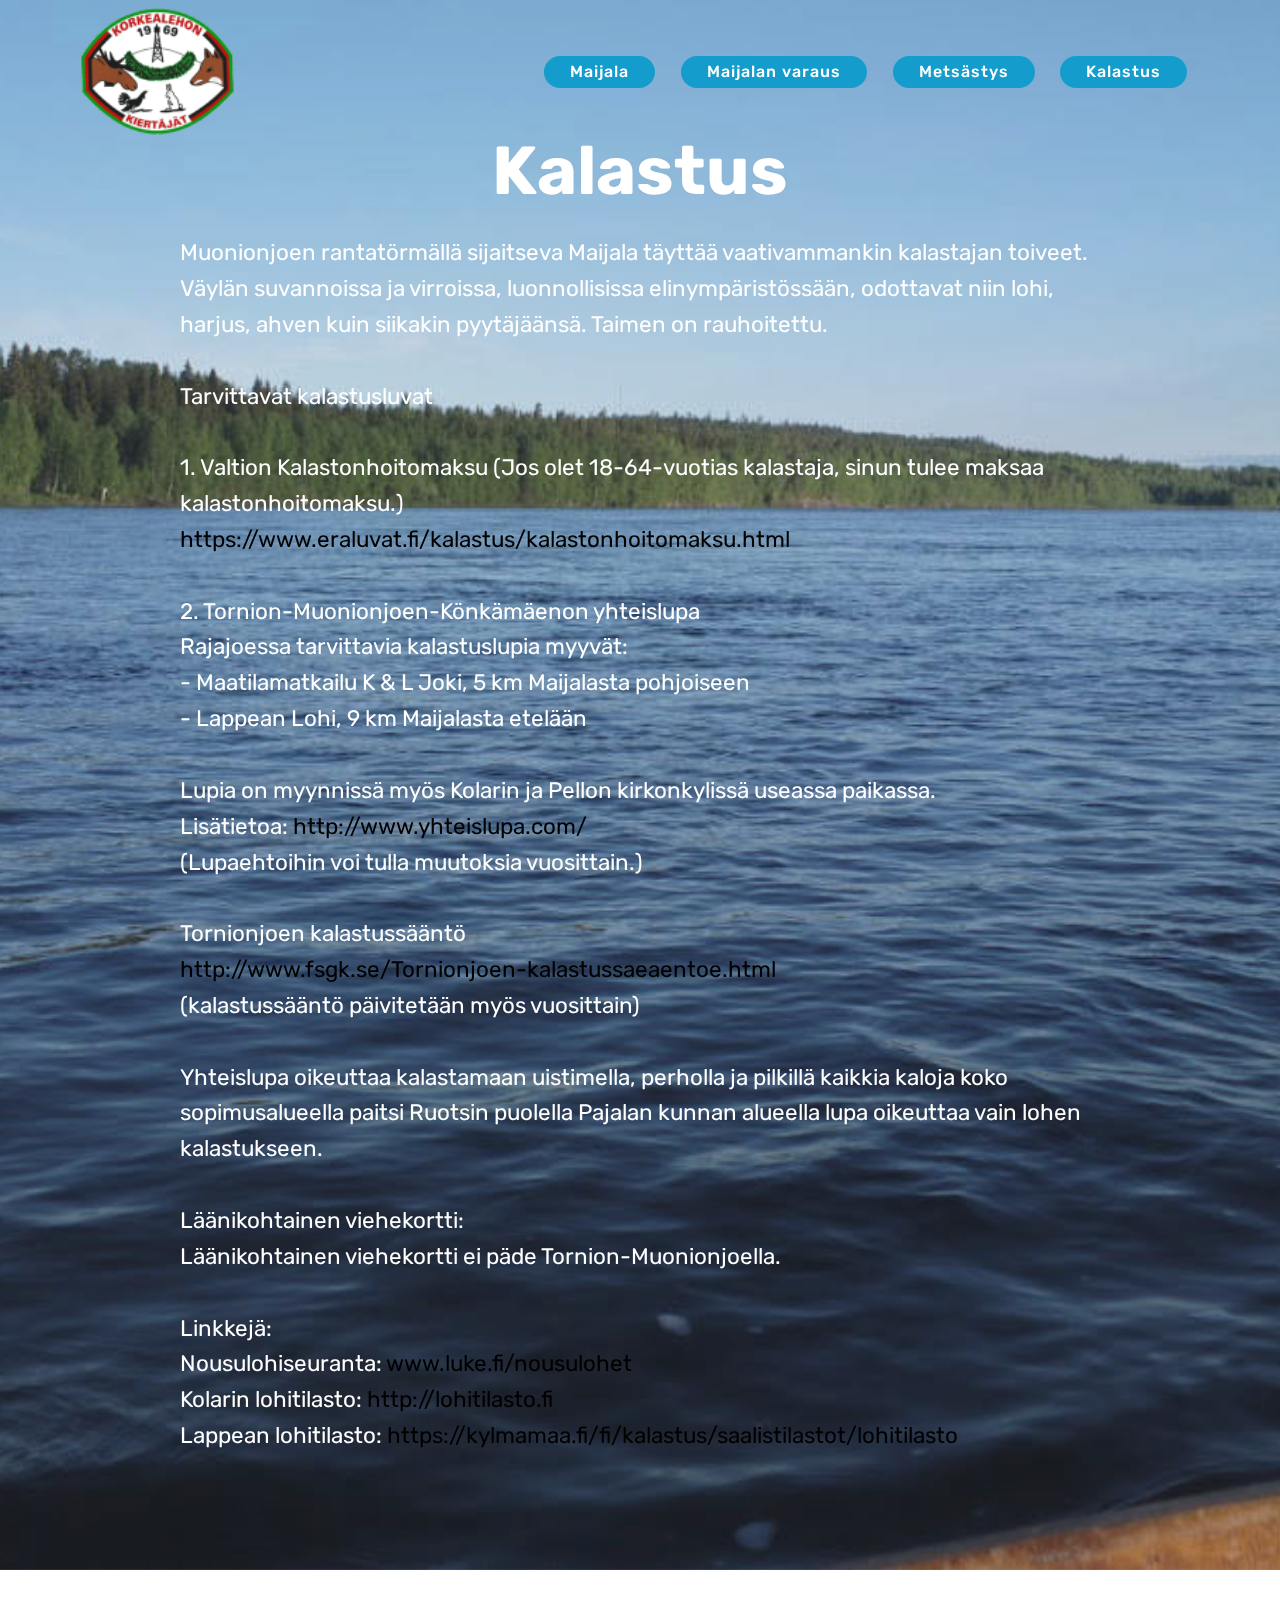
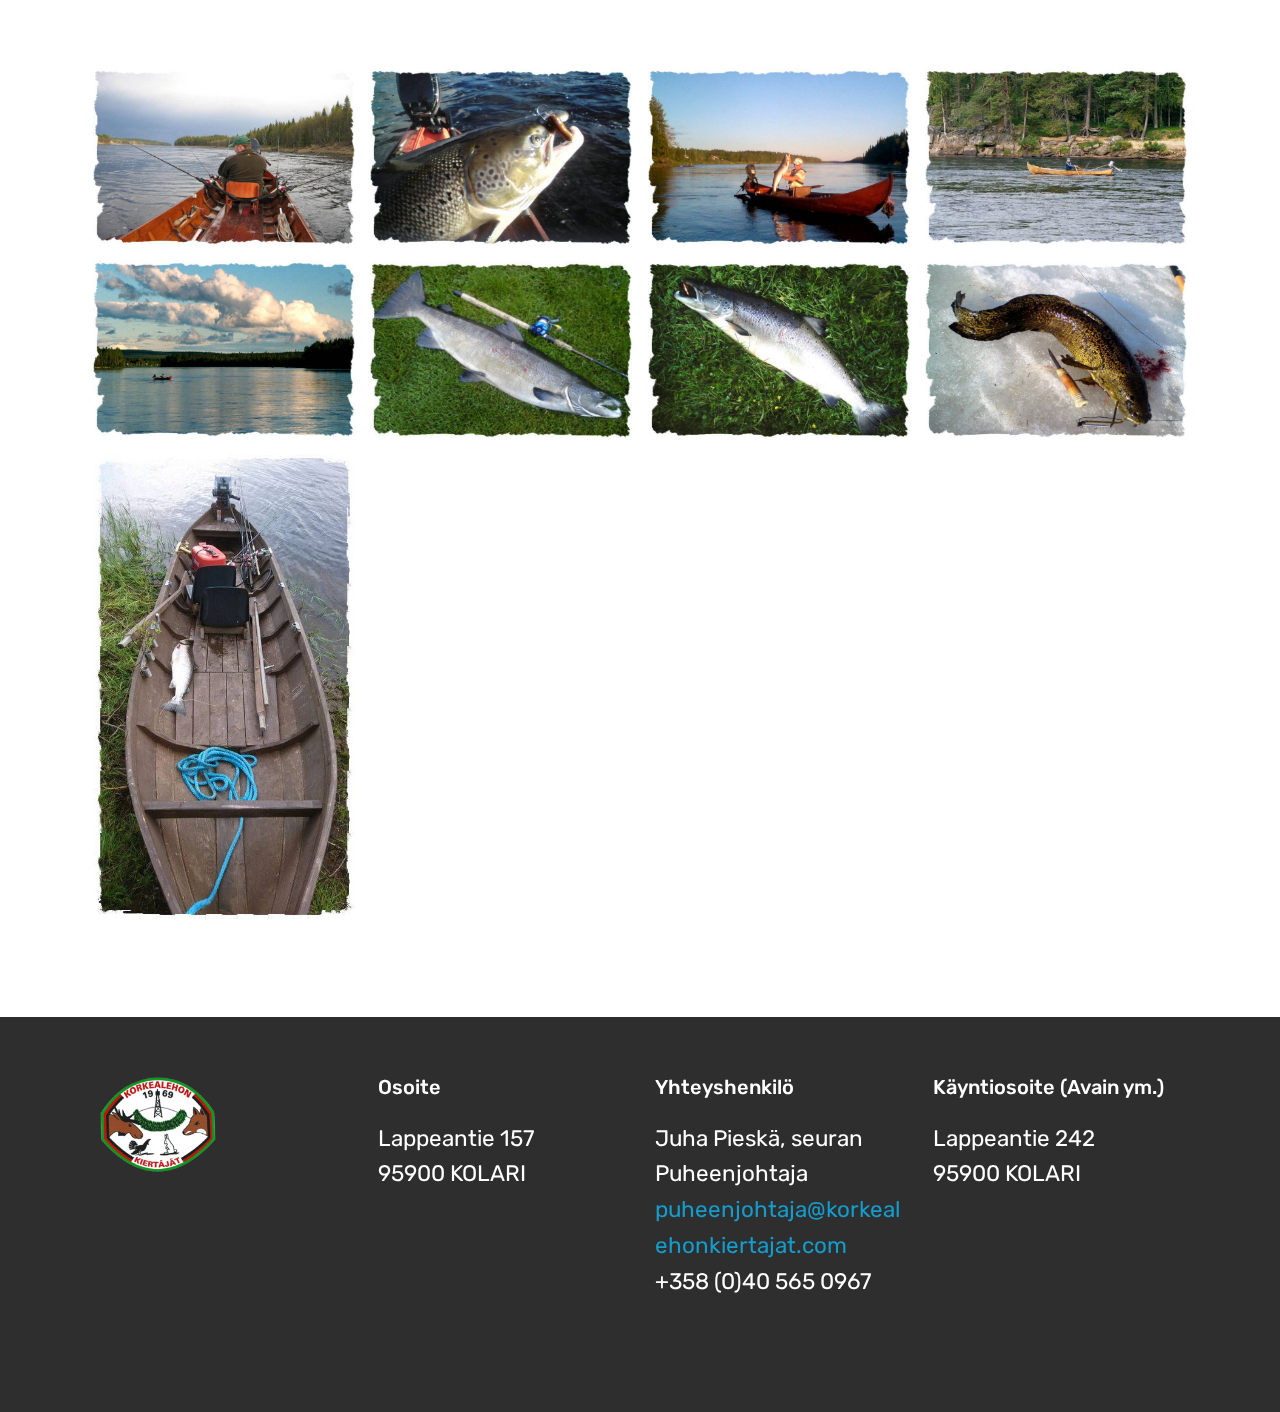
==== commit d55a4038: "create github pages" ====
--- a/kalastus.html
+++ b/kalastus.html
@@ -59,7 +59,7 @@
     </nav>
 </section>
 
-<section class="engine"><a href="https://mobirise.me/l">free web templates</a></section><section class="cid-qSCC3rkfRb mbr-fullscreen mbr-parallax-background" id="header2-11">
+<section class="engine"><a href="https://mobirise.me">Mobirise</a></section><section class="cid-qSCC3rkfRb mbr-fullscreen mbr-parallax-background" id="header2-11">
 
     
 
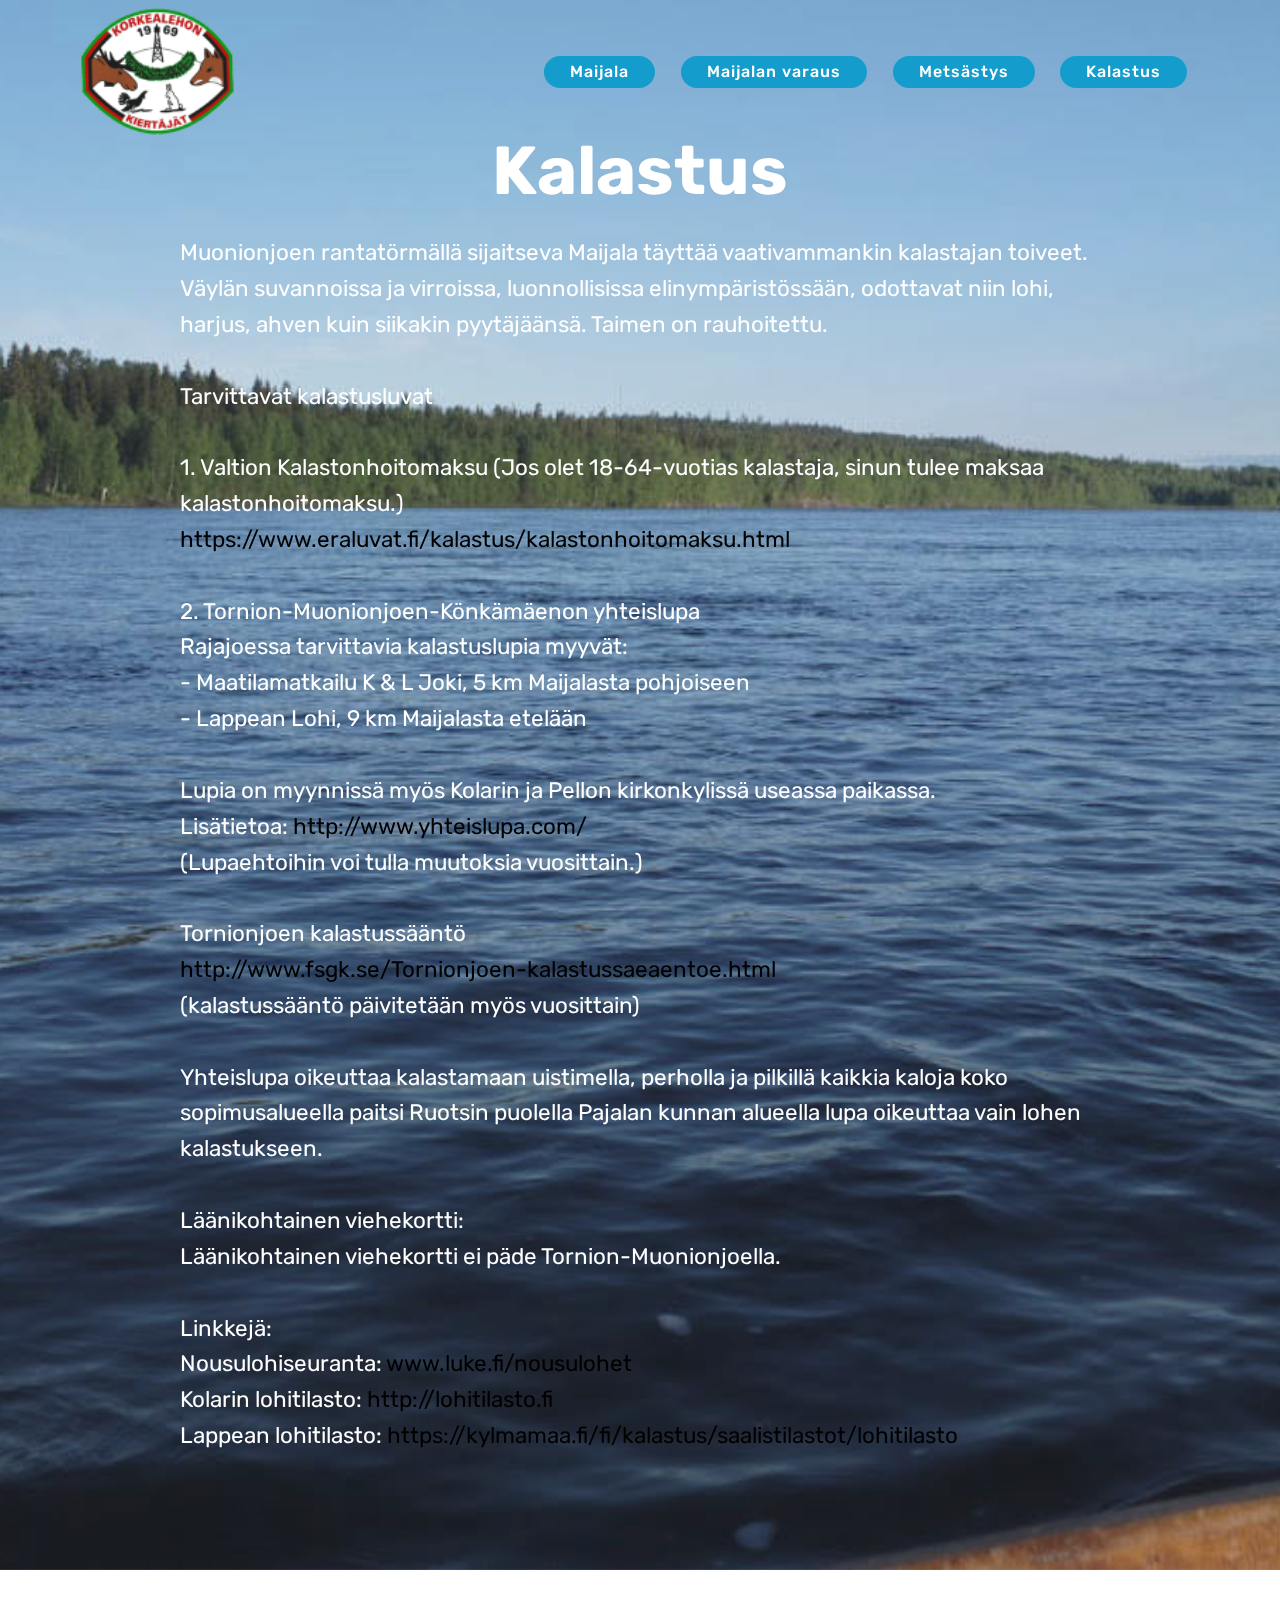
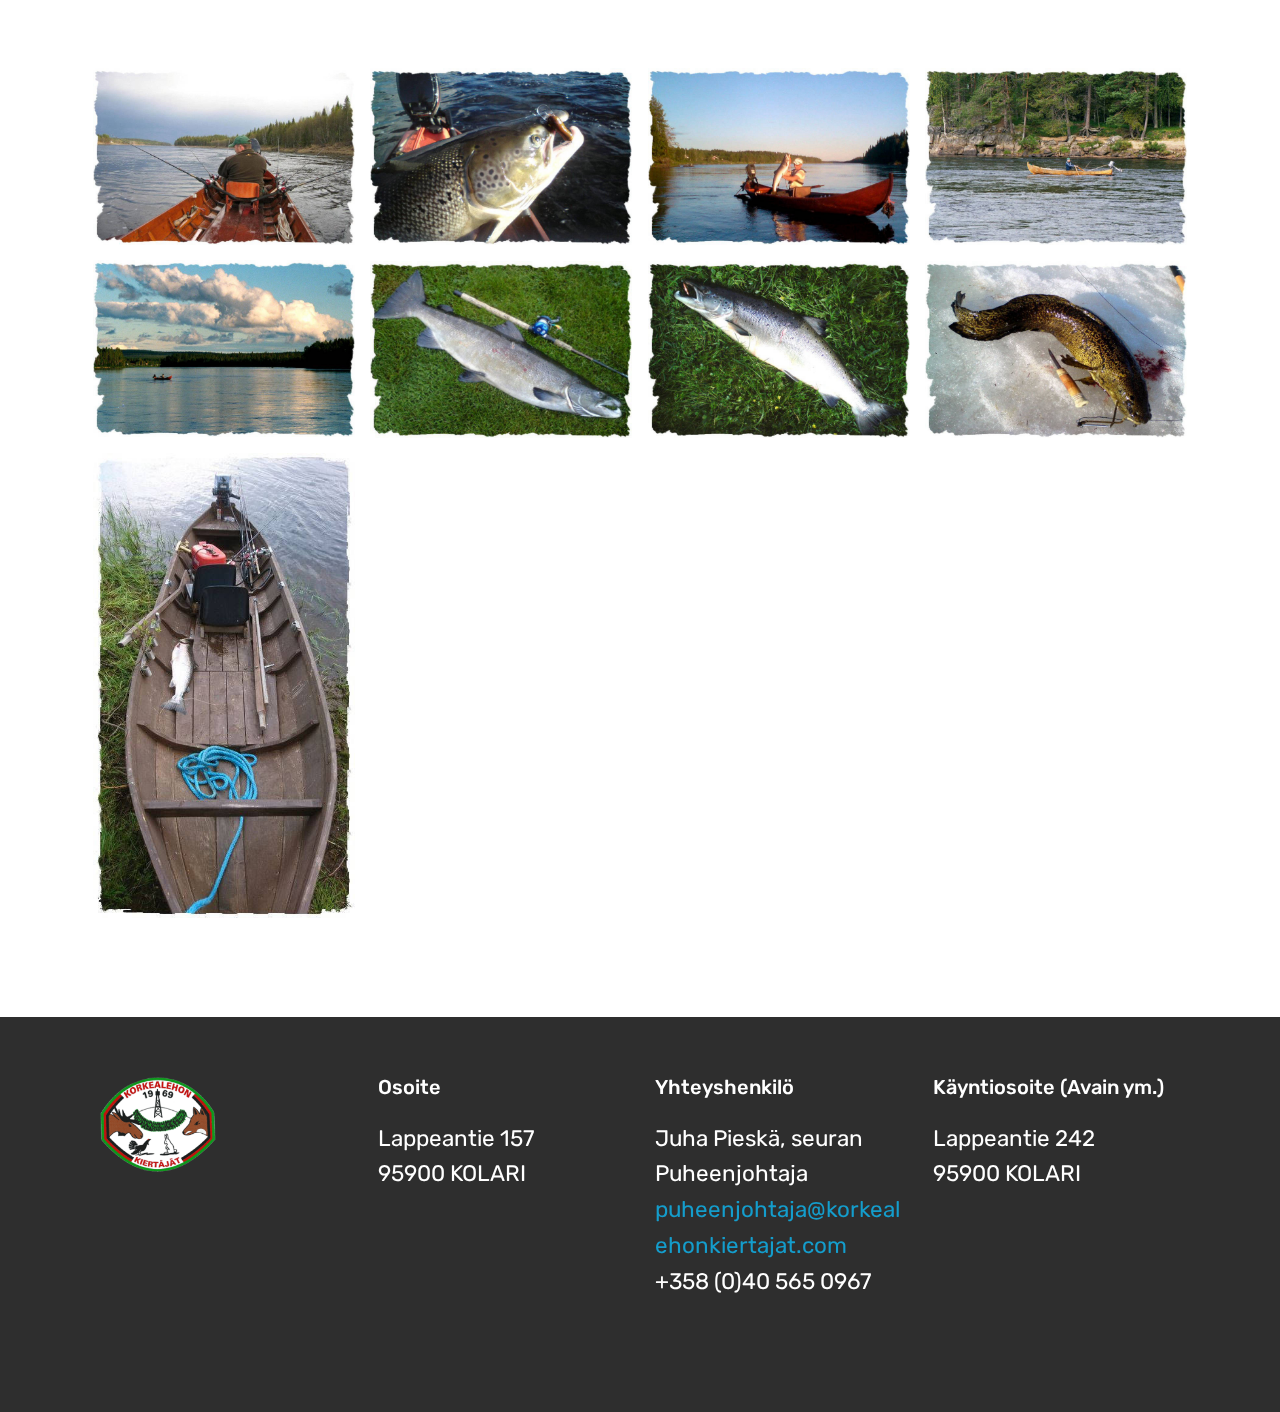
==== commit 5ff823c5: "create github pages" ====
--- a/kalastus.html
+++ b/kalastus.html
@@ -59,7 +59,7 @@
     </nav>
 </section>
 
-<section class="engine"><a href="https://mobirise.me">Mobirise</a></section><section class="cid-qSCC3rkfRb mbr-fullscreen mbr-parallax-background" id="header2-11">
+<section class="engine"><a href="https://mobirise.me/g">how to build a website for free</a></section><section class="cid-qSCC3rkfRb mbr-fullscreen mbr-parallax-background" id="header2-11">
 
     
 
--- a/assets/mobirise/css/mbr-additional.css
+++ b/assets/mobirise/css/mbr-additional.css
@@ -1373,8 +1373,8 @@
   display: none;
 }
 .cid-qSCI5wMZz0 {
-  padding-top: 90px;
-  padding-bottom: 90px;
+  padding-top: 0px;
+  padding-bottom: 30px;
   background-color: #ffffff;
 }
 .cid-qSCI5wMZz0 .title {
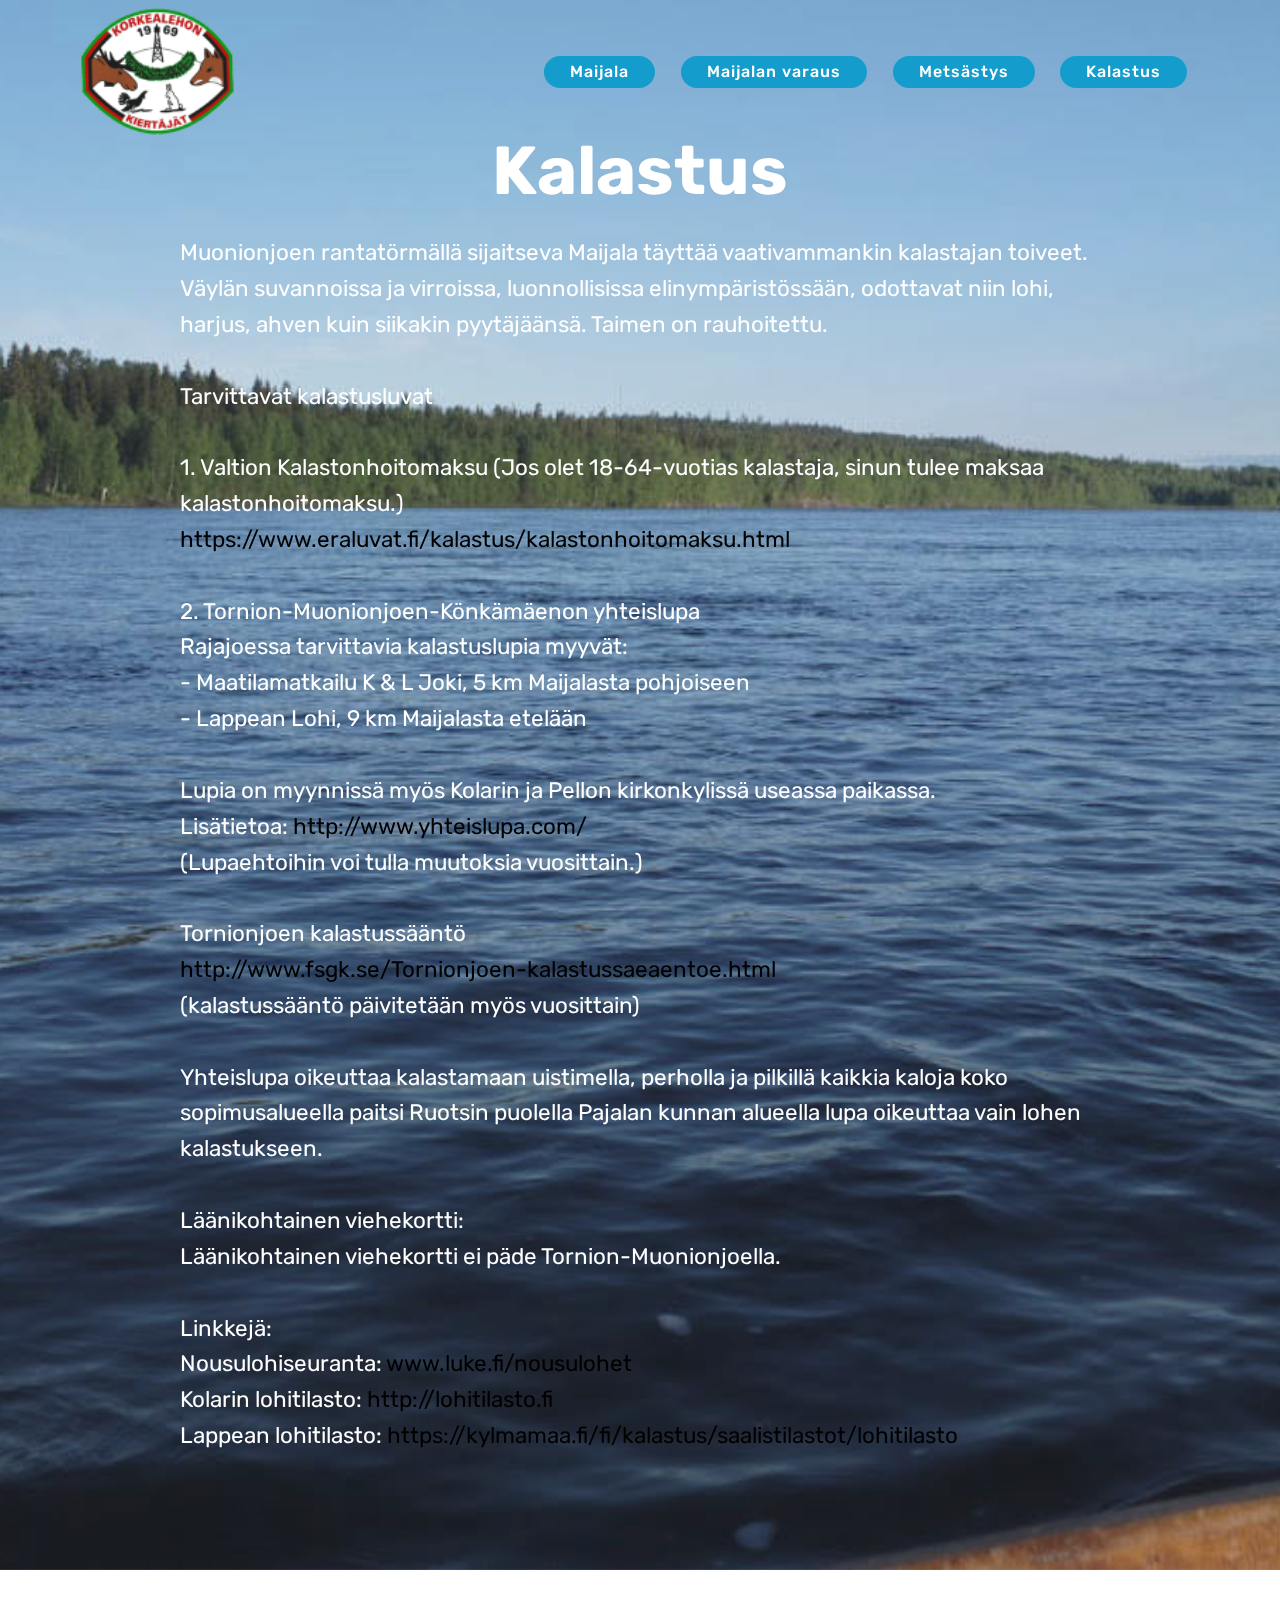
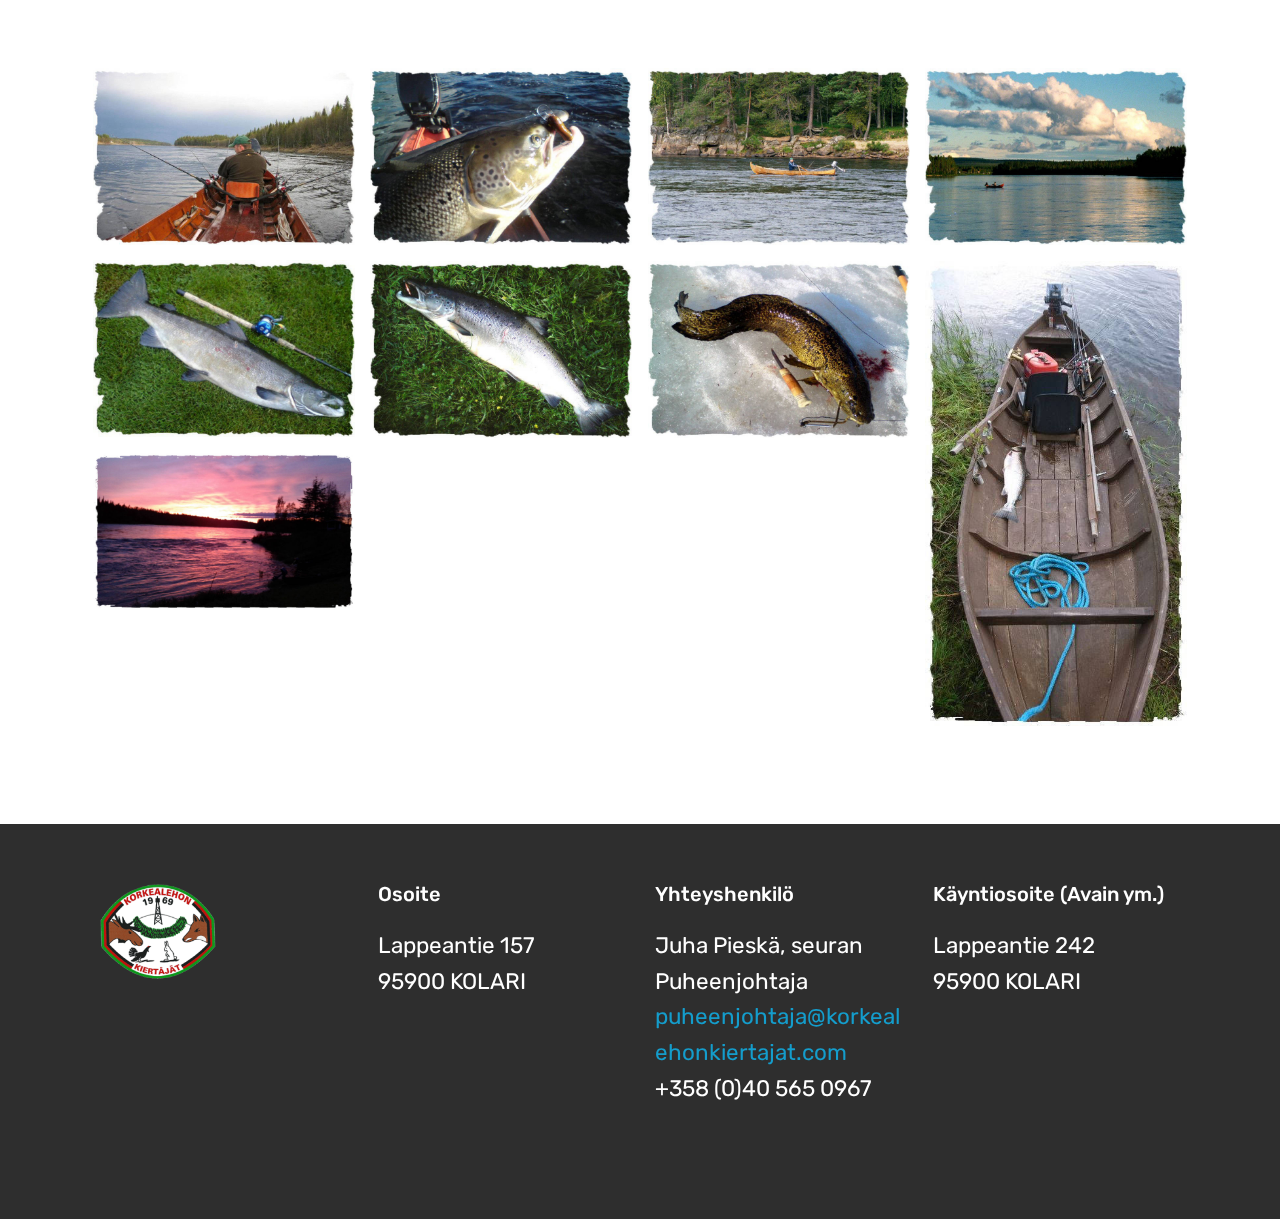
==== commit a32a635d: "create github pages" ====
--- a/kalastus.html
+++ b/kalastus.html
@@ -59,7 +59,7 @@
     </nav>
 </section>
 
-<section class="engine"><a href="https://mobirise.me/g">how to build a website for free</a></section><section class="cid-qSCC3rkfRb mbr-fullscreen mbr-parallax-background" id="header2-11">
+<section class="engine"><a href="https://mobirise.me/r">free bootstrap templates</a></section><section class="cid-qSCC3rkfRb mbr-fullscreen mbr-parallax-background" id="header2-11">
 
     
 
@@ -110,7 +110,7 @@
     
 
     <div class="container">
-        <div><!-- Filter --><!-- Gallery --><div class="mbr-gallery-row"><div class="mbr-gallery-layout-default"><div><div><div class="mbr-gallery-item mbr-gallery-item--p1" data-video-url="false" data-tags="Animated"><div href="#lb-gallery1-1e" data-slide-to="0" data-toggle="modal"><img src="assets/images/vapaviuhkaw-803x543-800x541.jpg" alt="" title=""><span class="icon-focus"></span></div></div><div class="mbr-gallery-item mbr-gallery-item--p1" data-video-url="false" data-tags="Animated"><div href="#lb-gallery1-1e" data-slide-to="1" data-toggle="modal"><img src="assets/images/h2-802x543-800x542.jpg" alt="" title=""><span class="icon-focus"></span></div></div><div class="mbr-gallery-item mbr-gallery-item--p1" data-video-url="false" data-tags="Animated"><div href="#lb-gallery1-1e" data-slide-to="2" data-toggle="modal"><img src="assets/images/f-802x543-800x542.jpg" alt="" title=""><span class="icon-focus"></span></div></div><div class="mbr-gallery-item mbr-gallery-item--p1" data-video-url="false" data-tags="Animated"><div href="#lb-gallery1-1e" data-slide-to="3" data-toggle="modal"><img src="assets/images/e3-802x543-800x542.jpg" alt="" title=""><span class="icon-focus"></span></div></div><div class="mbr-gallery-item mbr-gallery-item--p1" data-video-url="false" data-tags="Animated"><div href="#lb-gallery1-1e" data-slide-to="4" data-toggle="modal"><img src="assets/images/d-802x543-800x542.jpg" alt="" title=""><span class="icon-focus"></span></div></div><div class="mbr-gallery-item mbr-gallery-item--p1" data-video-url="false" data-tags="Animated"><div href="#lb-gallery1-1e" data-slide-to="5" data-toggle="modal"><img src="assets/images/lohi3-802x543-800x542.jpg" alt="" title=""><span class="icon-focus"></span></div></div><div class="mbr-gallery-item mbr-gallery-item--p1" data-video-url="false" data-tags="Animated"><div href="#lb-gallery1-1e" data-slide-to="6" data-toggle="modal"><img src="assets/images/lohiw-802x543-800x542.jpg" alt="" title=""><span class="icon-focus"></span></div></div><div class="mbr-gallery-item mbr-gallery-item--p1" data-video-url="false" data-tags="Animated"><div href="#lb-gallery1-1e" data-slide-to="7" data-toggle="modal"><img src="assets/images/a3-803x543-800x541.jpg" alt="" title=""><span class="icon-focus"></span></div></div><div class="mbr-gallery-item mbr-gallery-item--p1" data-video-url="false" data-tags="Animated"><div href="#lb-gallery1-1e" data-slide-to="8" data-toggle="modal"><img src="assets/images/whatsapp-image-2017-06-26-at-090653-432x768-432x768.jpg" alt="" title=""><span class="icon-focus"></span></div></div></div></div><div class="clearfix"></div></div></div><!-- Lightbox --><div data-app-prevent-settings="" class="mbr-slider modal fade carousel slide" tabindex="-1" data-keyboard="true" data-interval="false" id="lb-gallery1-1e"><div class="modal-dialog"><div class="modal-content"><div class="modal-body"><div class="carousel-inner"><div class="carousel-item"><img src="assets/images/vapaviuhkaw-803x543.jpg" alt="" title=""></div><div class="carousel-item"><img src="assets/images/h2-802x543.jpg" alt="" title=""></div><div class="carousel-item"><img src="assets/images/f-802x543.jpg" alt="" title=""></div><div class="carousel-item"><img src="assets/images/e3-802x543.jpg" alt="" title=""></div><div class="carousel-item"><img src="assets/images/d-802x543.jpg" alt="" title=""></div><div class="carousel-item"><img src="assets/images/lohi3-802x543.jpg" alt="" title=""></div><div class="carousel-item"><img src="assets/images/lohiw-802x543.jpg" alt="" title=""></div><div class="carousel-item"><img src="assets/images/a3-803x543.jpg" alt="" title=""></div><div class="carousel-item active"><img src="assets/images/whatsapp-image-2017-06-26-at-090653-432x768.jpg" alt="" title=""></div></div><a class="carousel-control carousel-control-prev" role="button" data-slide="prev" href="#lb-gallery1-1e"><span class="mbri-left mbr-iconfont" aria-hidden="true"></span><span class="sr-only">Previous</span></a><a class="carousel-control carousel-control-next" role="button" data-slide="next" href="#lb-gallery1-1e"><span class="mbri-right mbr-iconfont" aria-hidden="true"></span><span class="sr-only">Next</span></a><a class="close" href="#" role="button" data-dismiss="modal"><span class="sr-only">Close</span></a></div></div></div></div></div>
+        <div><!-- Filter --><!-- Gallery --><div class="mbr-gallery-row"><div class="mbr-gallery-layout-default"><div><div><div class="mbr-gallery-item mbr-gallery-item--p1" data-video-url="false" data-tags="Animated"><div href="#lb-gallery1-1e" data-slide-to="0" data-toggle="modal"><img src="assets/images/vapaviuhkaw-803x543-800x541.jpg" alt="" title=""><span class="icon-focus"></span></div></div><div class="mbr-gallery-item mbr-gallery-item--p1" data-video-url="false" data-tags="Animated"><div href="#lb-gallery1-1e" data-slide-to="1" data-toggle="modal"><img src="assets/images/h2-802x543-800x542.jpg" alt="" title=""><span class="icon-focus"></span></div></div><div class="mbr-gallery-item mbr-gallery-item--p1" data-video-url="false" data-tags="Animated"><div href="#lb-gallery1-1e" data-slide-to="2" data-toggle="modal"><img src="assets/images/e3-802x543-800x542.jpg" alt="" title=""><span class="icon-focus"></span></div></div><div class="mbr-gallery-item mbr-gallery-item--p1" data-video-url="false" data-tags="Animated"><div href="#lb-gallery1-1e" data-slide-to="3" data-toggle="modal"><img src="assets/images/d-802x543-800x542.jpg" alt="" title=""><span class="icon-focus"></span></div></div><div class="mbr-gallery-item mbr-gallery-item--p1" data-video-url="false" data-tags="Animated"><div href="#lb-gallery1-1e" data-slide-to="4" data-toggle="modal"><img src="assets/images/lohi3-802x543-800x542.jpg" alt="" title=""><span class="icon-focus"></span></div></div><div class="mbr-gallery-item mbr-gallery-item--p1" data-video-url="false" data-tags="Animated"><div href="#lb-gallery1-1e" data-slide-to="5" data-toggle="modal"><img src="assets/images/lohiw-802x543-800x542.jpg" alt="" title=""><span class="icon-focus"></span></div></div><div class="mbr-gallery-item mbr-gallery-item--p1" data-video-url="false" data-tags="Animated"><div href="#lb-gallery1-1e" data-slide-to="6" data-toggle="modal"><img src="assets/images/a3-803x543-800x541.jpg" alt="" title=""><span class="icon-focus"></span></div></div><div class="mbr-gallery-item mbr-gallery-item--p1" data-video-url="false" data-tags="Animated"><div href="#lb-gallery1-1e" data-slide-to="7" data-toggle="modal"><img src="assets/images/whatsapp-image-2017-06-26-at-090653-432x768-432x768.jpg" alt="" title=""><span class="icon-focus"></span></div></div><div class="mbr-gallery-item mbr-gallery-item--p1" data-video-url="false" data-tags="Animated"><div href="#lb-gallery1-1e" data-slide-to="8" data-toggle="modal"><img src="assets/images/20160826-214142-2000x1200-800x480.jpg" alt="" title=""><span class="icon-focus"></span></div></div></div></div><div class="clearfix"></div></div></div><!-- Lightbox --><div data-app-prevent-settings="" class="mbr-slider modal fade carousel slide" tabindex="-1" data-keyboard="true" data-interval="false" id="lb-gallery1-1e"><div class="modal-dialog"><div class="modal-content"><div class="modal-body"><div class="carousel-inner"><div class="carousel-item"><img src="assets/images/vapaviuhkaw-803x543.jpg" alt="" title=""></div><div class="carousel-item"><img src="assets/images/h2-802x543.jpg" alt="" title=""></div><div class="carousel-item"><img src="assets/images/e3-802x543.jpg" alt="" title=""></div><div class="carousel-item"><img src="assets/images/d-802x543.jpg" alt="" title=""></div><div class="carousel-item"><img src="assets/images/lohi3-802x543.jpg" alt="" title=""></div><div class="carousel-item"><img src="assets/images/lohiw-802x543.jpg" alt="" title=""></div><div class="carousel-item"><img src="assets/images/a3-803x543.jpg" alt="" title=""></div><div class="carousel-item"><img src="assets/images/whatsapp-image-2017-06-26-at-090653-432x768.jpg" alt="" title=""></div><div class="carousel-item active"><img src="assets/images/20160826-214142-2000x1200.jpg" alt="" title=""></div></div><a class="carousel-control carousel-control-prev" role="button" data-slide="prev" href="#lb-gallery1-1e"><span class="mbri-left mbr-iconfont" aria-hidden="true"></span><span class="sr-only">Previous</span></a><a class="carousel-control carousel-control-next" role="button" data-slide="next" href="#lb-gallery1-1e"><span class="mbri-right mbr-iconfont" aria-hidden="true"></span><span class="sr-only">Next</span></a><a class="close" href="#" role="button" data-dismiss="modal"><span class="sr-only">Close</span></a></div></div></div></div></div>
     </div>
 
 </section>
--- a/assets/mobirise/css/mbr-additional.css
+++ b/assets/mobirise/css/mbr-additional.css
@@ -1372,6 +1372,387 @@
 .dropup .dropdown-toggle::after {
   display: none;
 }
+.cid-qUuDiYa6M0 .navbar {
+  padding: .5rem 0;
+  background: #ffffff;
+  transition: none;
+  min-height: 77px;
+}
+.cid-qUuDiYa6M0 .navbar-dropdown.bg-color.transparent.opened {
+  background: #ffffff;
+}
+.cid-qUuDiYa6M0 a {
+  font-style: normal;
+}
+.cid-qUuDiYa6M0 .nav-item span {
+  padding-right: 0.4em;
+  line-height: 0.5em;
+  vertical-align: text-bottom;
+  position: relative;
+  text-decoration: none;
+}
+.cid-qUuDiYa6M0 .nav-item a {
+  display: flex;
+  align-items: center;
+  justify-content: center;
+  padding: 0.7rem 0 !important;
+  margin: 0rem .65rem !important;
+}
+.cid-qUuDiYa6M0 .nav-item:focus,
+.cid-qUuDiYa6M0 .nav-link:focus {
+  outline: none;
+}
+.cid-qUuDiYa6M0 .btn {
+  padding: 0.4rem 1.5rem;
+  display: inline-flex;
+  align-items: center;
+}
+.cid-qUuDiYa6M0 .btn .mbr-iconfont {
+  font-size: 1.6rem;
+}
+.cid-qUuDiYa6M0 .menu-logo {
+  margin-right: auto;
+}
+.cid-qUuDiYa6M0 .menu-logo .navbar-brand {
+  display: flex;
+  margin-left: 5rem;
+  padding: 0;
+  transition: padding .2s;
+  min-height: 3.8rem;
+  align-items: center;
+}
+.cid-qUuDiYa6M0 .menu-logo .navbar-brand .navbar-caption-wrap {
+  display: -webkit-flex;
+  -webkit-align-items: center;
+  align-items: center;
+  word-break: break-word;
+  min-width: 7rem;
+  margin: .3rem 0;
+}
+.cid-qUuDiYa6M0 .menu-logo .navbar-brand .navbar-caption-wrap .navbar-caption {
+  line-height: 1.2rem !important;
+  padding-right: 2rem;
+}
+.cid-qUuDiYa6M0 .menu-logo .navbar-brand .navbar-logo {
+  font-size: 4rem;
+  transition: font-size 0.25s;
+}
+.cid-qUuDiYa6M0 .menu-logo .navbar-brand .navbar-logo img {
+  display: flex;
+}
+.cid-qUuDiYa6M0 .menu-logo .navbar-brand .navbar-logo .mbr-iconfont {
+  transition: font-size 0.25s;
+}
+.cid-qUuDiYa6M0 .navbar-toggleable-sm .navbar-collapse {
+  justify-content: flex-end;
+  -webkit-justify-content: flex-end;
+  padding-right: 5rem;
+  width: auto;
+}
+.cid-qUuDiYa6M0 .navbar-toggleable-sm .navbar-collapse .navbar-nav {
+  flex-wrap: wrap;
+  -webkit-flex-wrap: wrap;
+  padding-left: 0;
+}
+.cid-qUuDiYa6M0 .navbar-toggleable-sm .navbar-collapse .navbar-nav .nav-item {
+  -webkit-align-self: center;
+  align-self: center;
+}
+.cid-qUuDiYa6M0 .navbar-toggleable-sm .navbar-collapse .navbar-buttons {
+  padding-left: 0;
+  padding-bottom: 0;
+}
+.cid-qUuDiYa6M0 .dropdown .dropdown-menu {
+  background: #ffffff;
+  display: none;
+  position: absolute;
+  min-width: 5rem;
+  padding-top: 1.4rem;
+  padding-bottom: 1.4rem;
+  text-align: left;
+}
+.cid-qUuDiYa6M0 .dropdown .dropdown-menu .dropdown-item {
+  width: auto;
+  padding: 0.235em 1.5385em 0.235em 1.5385em !important;
+}
+.cid-qUuDiYa6M0 .dropdown .dropdown-menu .dropdown-item::after {
+  right: 0.5rem;
+}
+.cid-qUuDiYa6M0 .dropdown .dropdown-menu .dropdown-submenu {
+  margin: 0;
+}
+.cid-qUuDiYa6M0 .dropdown.open > .dropdown-menu {
+  display: block;
+}
+.cid-qUuDiYa6M0 .navbar-toggleable-sm.opened:after {
+  position: absolute;
+  width: 100vw;
+  height: 100vh;
+  content: '';
+  background-color: rgba(0, 0, 0, 0.1);
+  left: 0;
+  bottom: 0;
+  transform: translateY(100%);
+  -webkit-transform: translateY(100%);
+  z-index: 1000;
+}
+.cid-qUuDiYa6M0 .navbar.navbar-short {
+  min-height: 60px;
+  transition: all .2s;
+}
+.cid-qUuDiYa6M0 .navbar.navbar-short .navbar-toggler-right {
+  top: 20px;
+}
+.cid-qUuDiYa6M0 .navbar.navbar-short .navbar-logo a {
+  font-size: 2.5rem !important;
+  line-height: 2.5rem;
+  transition: font-size 0.25s;
+}
+.cid-qUuDiYa6M0 .navbar.navbar-short .navbar-logo a .mbr-iconfont {
+  font-size: 2.5rem !important;
+}
+.cid-qUuDiYa6M0 .navbar.navbar-short .navbar-logo a img {
+  height: 3rem !important;
+}
+.cid-qUuDiYa6M0 .navbar.navbar-short .navbar-brand {
+  min-height: 3rem;
+}
+.cid-qUuDiYa6M0 button.navbar-toggler {
+  width: 31px;
+  height: 18px;
+  cursor: pointer;
+  transition: all .2s;
+  top: 1.5rem;
+  right: 1rem;
+}
+.cid-qUuDiYa6M0 button.navbar-toggler:focus {
+  outline: none;
+}
+.cid-qUuDiYa6M0 button.navbar-toggler .hamburger span {
+  position: absolute;
+  right: 0;
+  width: 30px;
+  height: 2px;
+  border-right: 5px;
+  background-color: #ffffff;
+}
+.cid-qUuDiYa6M0 button.navbar-toggler .hamburger span:nth-child(1) {
+  top: 0;
+  transition: all .2s;
+}
+.cid-qUuDiYa6M0 button.navbar-toggler .hamburger span:nth-child(2) {
+  top: 8px;
+  transition: all .15s;
+}
+.cid-qUuDiYa6M0 button.navbar-toggler .hamburger span:nth-child(3) {
+  top: 8px;
+  transition: all .15s;
+}
+.cid-qUuDiYa6M0 button.navbar-toggler .hamburger span:nth-child(4) {
+  top: 16px;
+  transition: all .2s;
+}
+.cid-qUuDiYa6M0 nav.opened .hamburger span:nth-child(1) {
+  top: 8px;
+  width: 0;
+  opacity: 0;
+  right: 50%;
+  transition: all .2s;
+}
+.cid-qUuDiYa6M0 nav.opened .hamburger span:nth-child(2) {
+  -webkit-transform: rotate(45deg);
+  transform: rotate(45deg);
+  transition: all .25s;
+}
+.cid-qUuDiYa6M0 nav.opened .hamburger span:nth-child(3) {
+  -webkit-transform: rotate(-45deg);
+  transform: rotate(-45deg);
+  transition: all .25s;
+}
+.cid-qUuDiYa6M0 nav.opened .hamburger span:nth-child(4) {
+  top: 8px;
+  width: 0;
+  opacity: 0;
+  right: 50%;
+  transition: all .2s;
+}
+.cid-qUuDiYa6M0 .collapsed.navbar-expand {
+  flex-direction: column;
+}
+.cid-qUuDiYa6M0 .collapsed .btn {
+  display: flex;
+}
+.cid-qUuDiYa6M0 .collapsed .navbar-collapse {
+  display: none !important;
+  padding-right: 0 !important;
+}
+.cid-qUuDiYa6M0 .collapsed .navbar-collapse.collapsing,
+.cid-qUuDiYa6M0 .collapsed .navbar-collapse.show {
+  display: block !important;
+}
+.cid-qUuDiYa6M0 .collapsed .navbar-collapse.collapsing .navbar-nav,
+.cid-qUuDiYa6M0 .collapsed .navbar-collapse.show .navbar-nav {
+  display: block;
+  text-align: center;
+}
+.cid-qUuDiYa6M0 .collapsed .navbar-collapse.collapsing .navbar-nav .nav-item,
+.cid-qUuDiYa6M0 .collapsed .navbar-collapse.show .navbar-nav .nav-item {
+  clear: both;
+}
+.cid-qUuDiYa6M0 .collapsed .navbar-collapse.collapsing .navbar-buttons,
+.cid-qUuDiYa6M0 .collapsed .navbar-collapse.show .navbar-buttons {
+  text-align: center;
+}
+.cid-qUuDiYa6M0 .collapsed .navbar-collapse.collapsing .navbar-buttons:last-child,
+.cid-qUuDiYa6M0 .collapsed .navbar-collapse.show .navbar-buttons:last-child {
+  margin-bottom: 1rem;
+}
+.cid-qUuDiYa6M0 .collapsed button.navbar-toggler {
+  display: block;
+}
+.cid-qUuDiYa6M0 .collapsed .navbar-brand {
+  margin-left: 1rem !important;
+}
+.cid-qUuDiYa6M0 .collapsed .navbar-toggleable-sm {
+  flex-direction: column;
+  -webkit-flex-direction: column;
+}
+.cid-qUuDiYa6M0 .collapsed .dropdown .dropdown-menu {
+  width: 100%;
+  text-align: center;
+  position: relative;
+  opacity: 0;
+  display: block;
+  height: 0;
+  visibility: hidden;
+  padding: 0;
+  transition-duration: .5s;
+  transition-property: opacity,padding,height;
+}
+.cid-qUuDiYa6M0 .collapsed .dropdown.open > .dropdown-menu {
+  position: relative;
+  opacity: 1;
+  height: auto;
+  padding: 1.4rem 0;
+  visibility: visible;
+}
+.cid-qUuDiYa6M0 .collapsed .dropdown .dropdown-submenu {
+  left: 0;
+  text-align: center;
+  width: 100%;
+}
+.cid-qUuDiYa6M0 .collapsed .dropdown .dropdown-toggle[data-toggle="dropdown-submenu"]::after {
+  margin-top: 0;
+  position: inherit;
+  right: 0;
+  top: 50%;
+  display: inline-block;
+  width: 0;
+  height: 0;
+  margin-left: .3em;
+  vertical-align: middle;
+  content: "";
+  border-top: .30em solid;
+  border-right: .30em solid transparent;
+  border-left: .30em solid transparent;
+}
+@media (max-width: 991px) {
+  .cid-qUuDiYa6M0 .navbar-expand {
+    flex-direction: column;
+  }
+  .cid-qUuDiYa6M0 img {
+    height: 3.8rem !important;
+  }
+  .cid-qUuDiYa6M0 .btn {
+    display: flex;
+  }
+  .cid-qUuDiYa6M0 button.navbar-toggler {
+    display: block;
+  }
+  .cid-qUuDiYa6M0 .navbar-brand {
+    margin-left: 1rem !important;
+  }
+  .cid-qUuDiYa6M0 .navbar-toggleable-sm {
+    flex-direction: column;
+    -webkit-flex-direction: column;
+  }
+  .cid-qUuDiYa6M0 .navbar-collapse {
+    display: none !important;
+    padding-right: 0 !important;
+  }
+  .cid-qUuDiYa6M0 .navbar-collapse.collapsing,
+  .cid-qUuDiYa6M0 .navbar-collapse.show {
+    display: block !important;
+  }
+  .cid-qUuDiYa6M0 .navbar-collapse.collapsing .navbar-nav,
+  .cid-qUuDiYa6M0 .navbar-collapse.show .navbar-nav {
+    display: block;
+    text-align: center;
+  }
+  .cid-qUuDiYa6M0 .navbar-collapse.collapsing .navbar-nav .nav-item,
+  .cid-qUuDiYa6M0 .navbar-collapse.show .navbar-nav .nav-item {
+    clear: both;
+  }
+  .cid-qUuDiYa6M0 .navbar-collapse.collapsing .navbar-buttons,
+  .cid-qUuDiYa6M0 .navbar-collapse.show .navbar-buttons {
+    text-align: center;
+  }
+  .cid-qUuDiYa6M0 .navbar-collapse.collapsing .navbar-buttons:last-child,
+  .cid-qUuDiYa6M0 .navbar-collapse.show .navbar-buttons:last-child {
+    margin-bottom: 1rem;
+  }
+  .cid-qUuDiYa6M0 .dropdown .dropdown-menu {
+    width: 100%;
+    text-align: center;
+    position: relative;
+    opacity: 0;
+    display: block;
+    height: 0;
+    visibility: hidden;
+    padding: 0;
+    transition-duration: .5s;
+    transition-property: opacity,padding,height;
+  }
+  .cid-qUuDiYa6M0 .dropdown.open > .dropdown-menu {
+    position: relative;
+    opacity: 1;
+    height: auto;
+    padding: 1.4rem 0;
+    visibility: visible;
+  }
+  .cid-qUuDiYa6M0 .dropdown .dropdown-submenu {
+    left: 0;
+    text-align: center;
+    width: 100%;
+  }
+  .cid-qUuDiYa6M0 .dropdown .dropdown-toggle[data-toggle="dropdown-submenu"]::after {
+    margin-top: 0;
+    position: inherit;
+    right: 0;
+    top: 50%;
+    display: inline-block;
+    width: 0;
+    height: 0;
+    margin-left: .3em;
+    vertical-align: middle;
+    content: "";
+    border-top: .30em solid;
+    border-right: .30em solid transparent;
+    border-left: .30em solid transparent;
+  }
+}
+@media (min-width: 767px) {
+  .cid-qUuDiYa6M0 .menu-logo {
+    flex-shrink: 0;
+  }
+}
+.cid-qUuDiYa6M0 .navbar-collapse {
+  flex-basis: auto;
+}
+.cid-qUuDiYa6M0 .nav-link:hover,
+.cid-qUuDiYa6M0 .dropdown-item:hover {
+  color: #c1c1c1 !important;
+}
 .cid-qSCI5wMZz0 {
   padding-top: 0px;
   padding-bottom: 30px;
